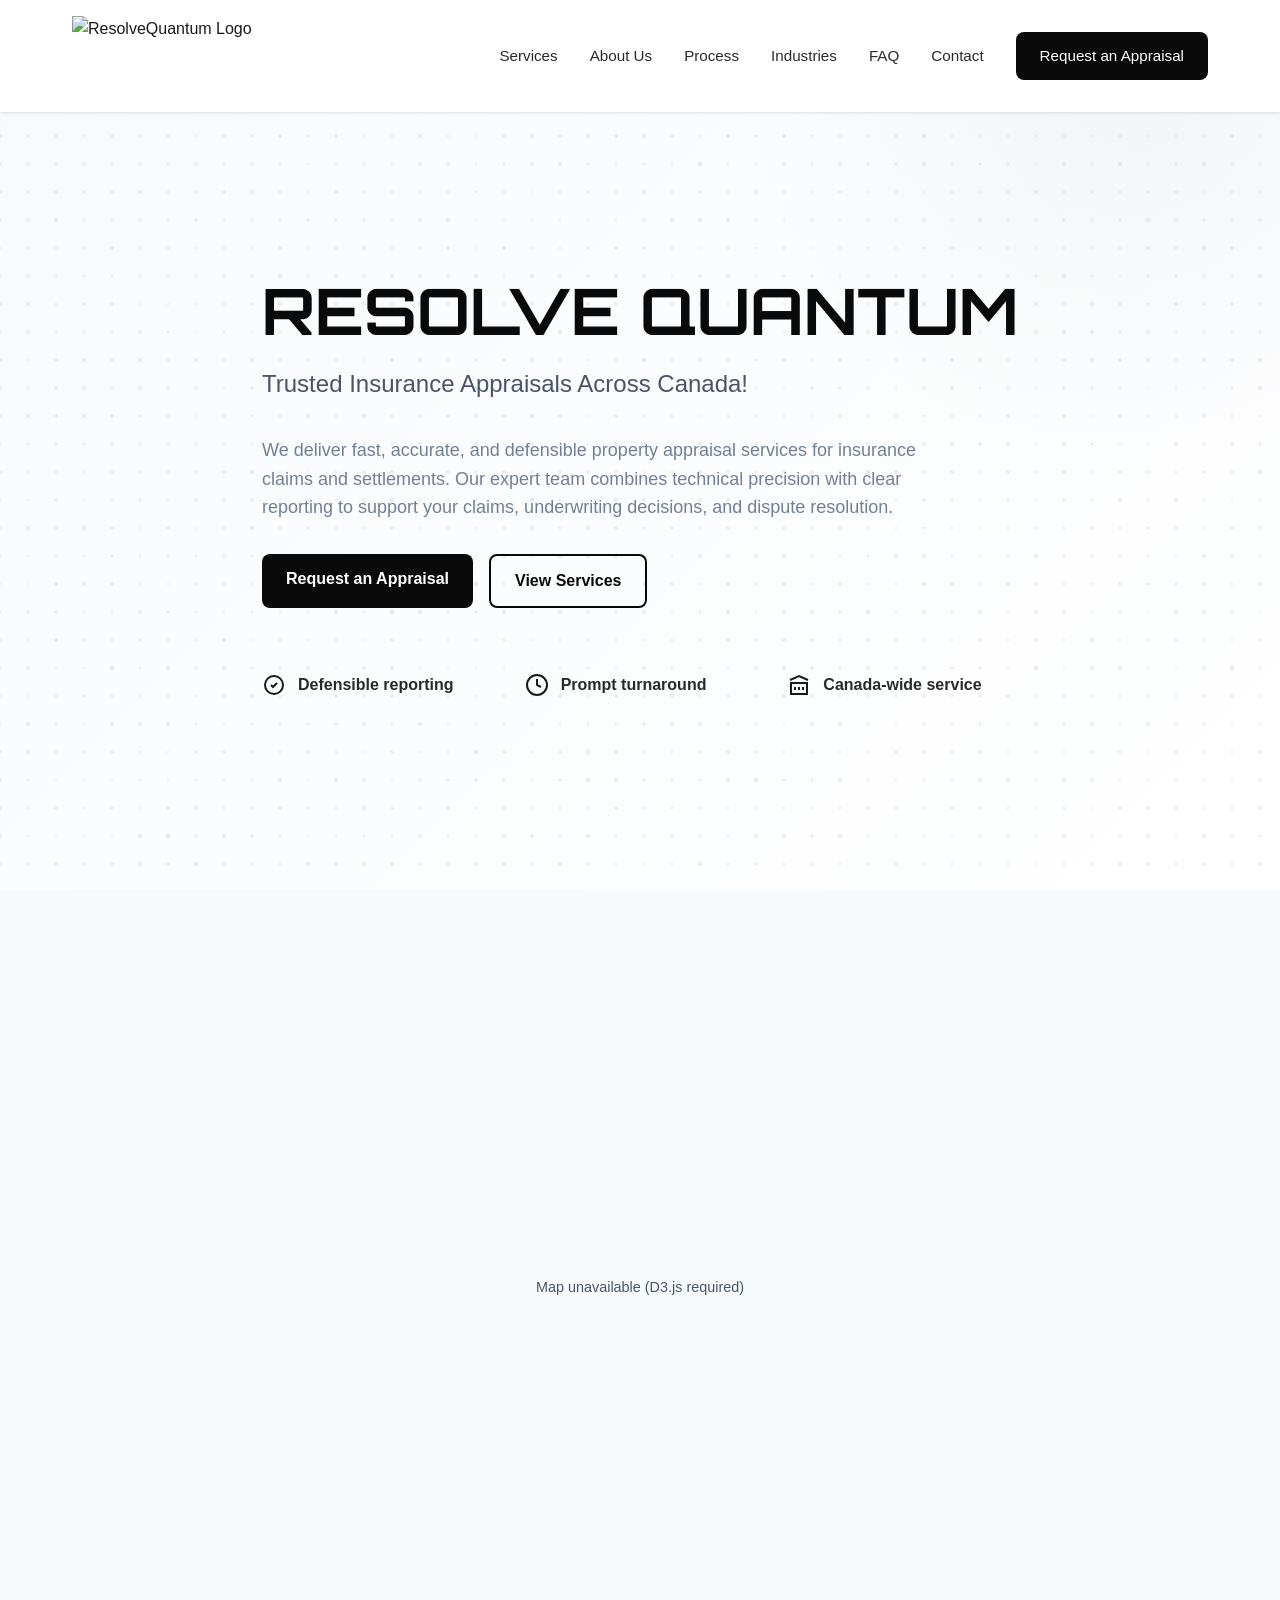
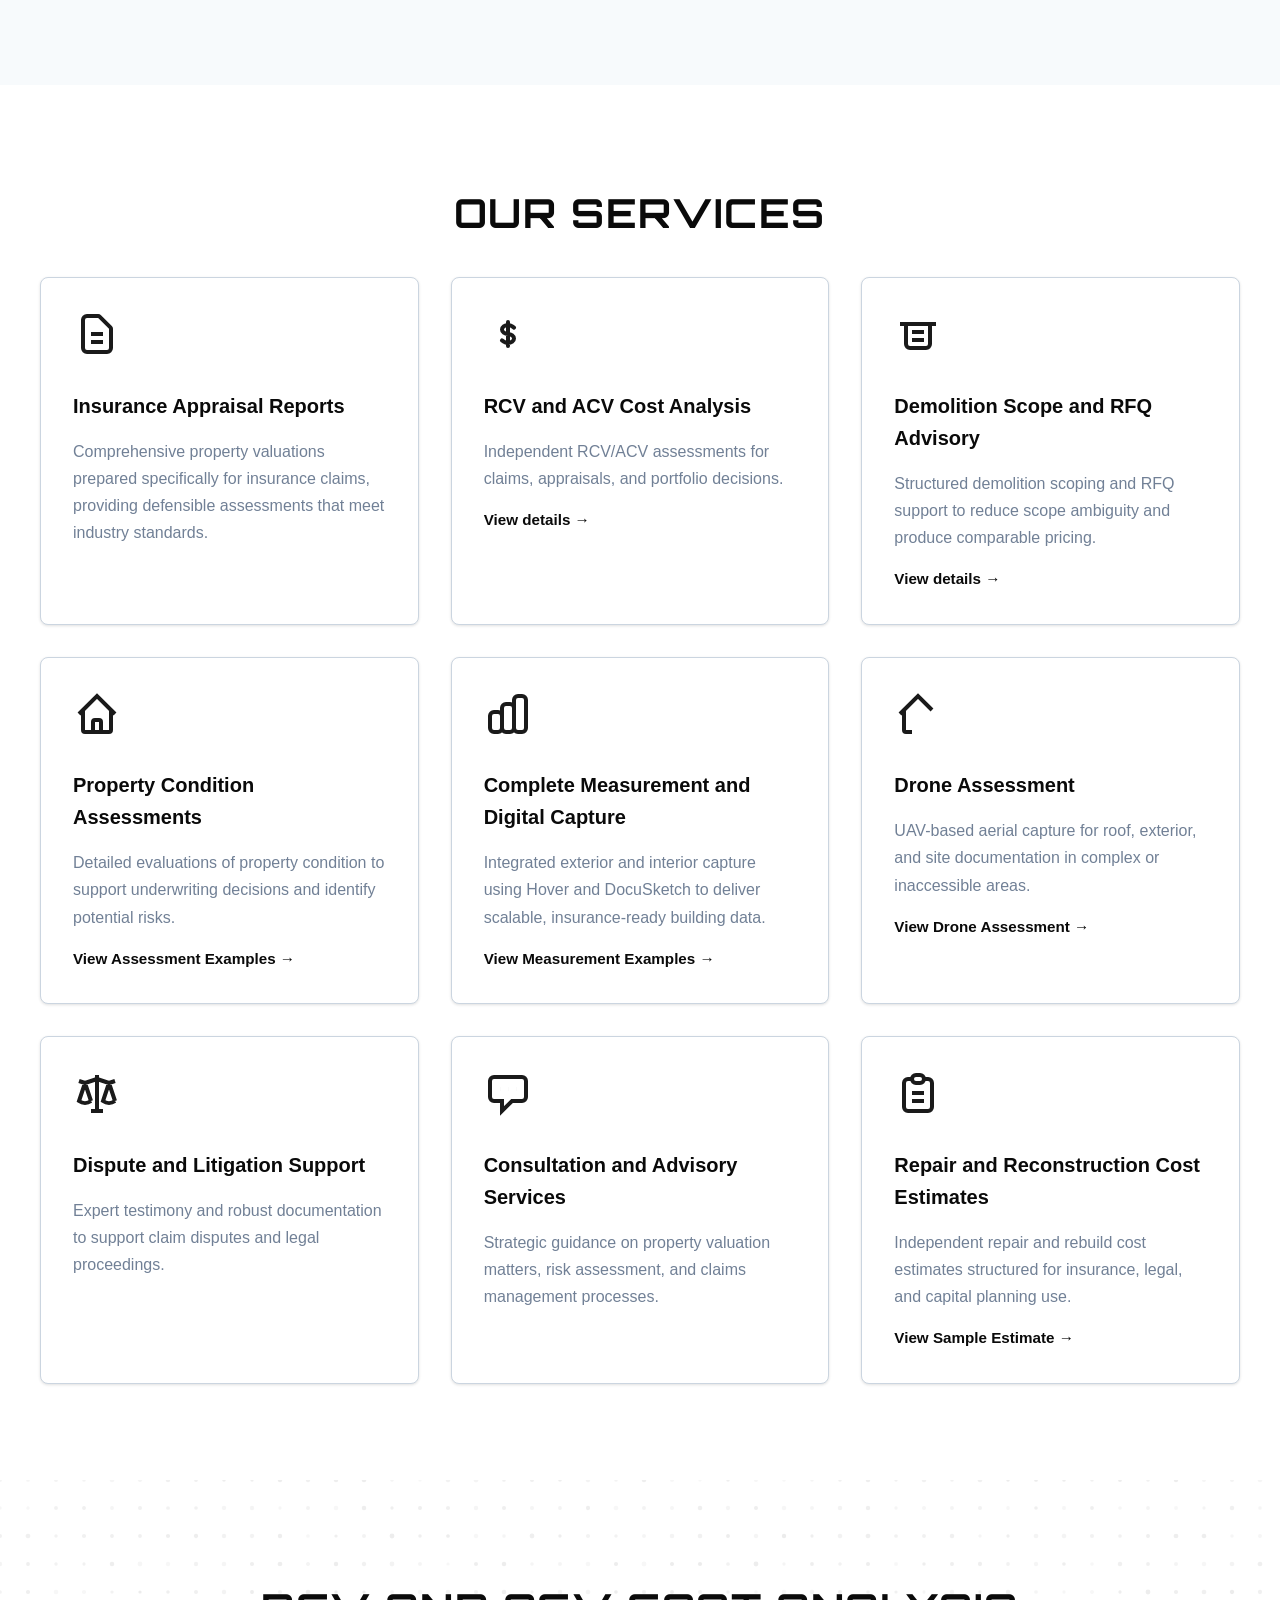
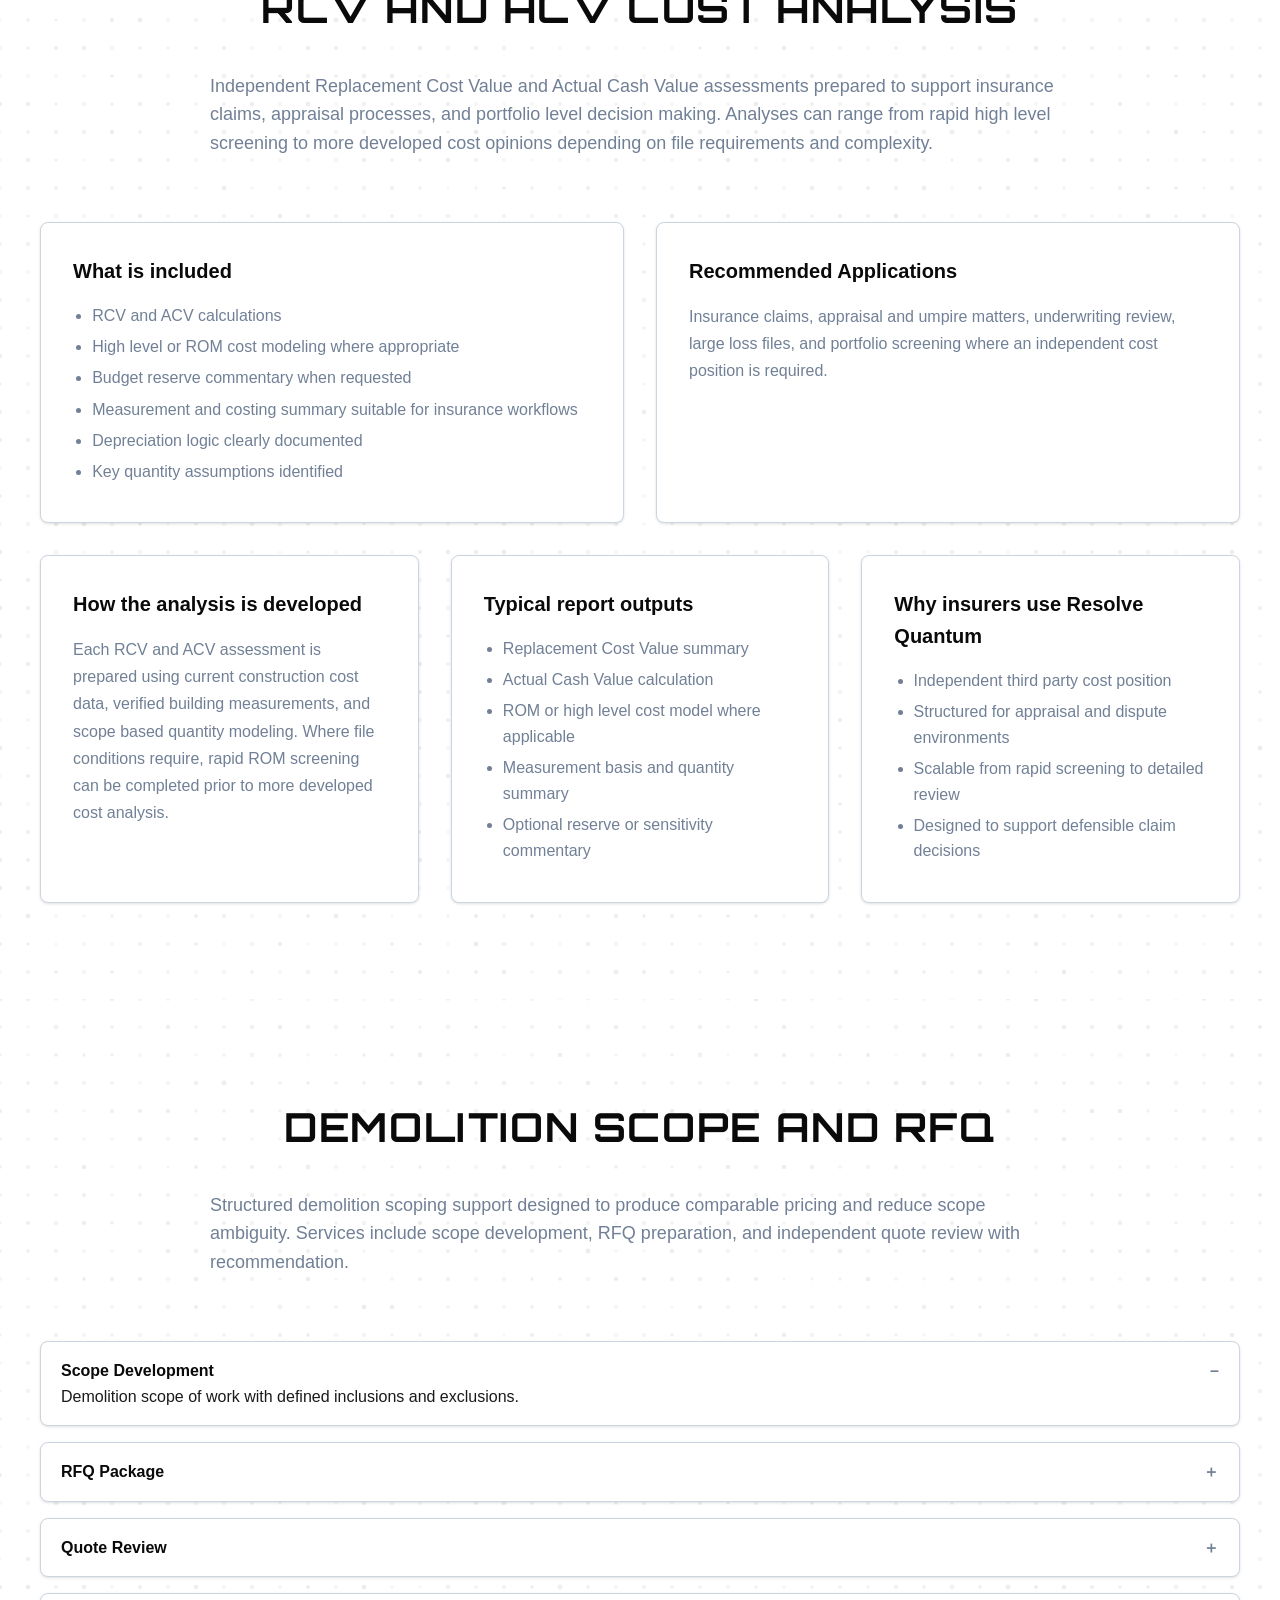
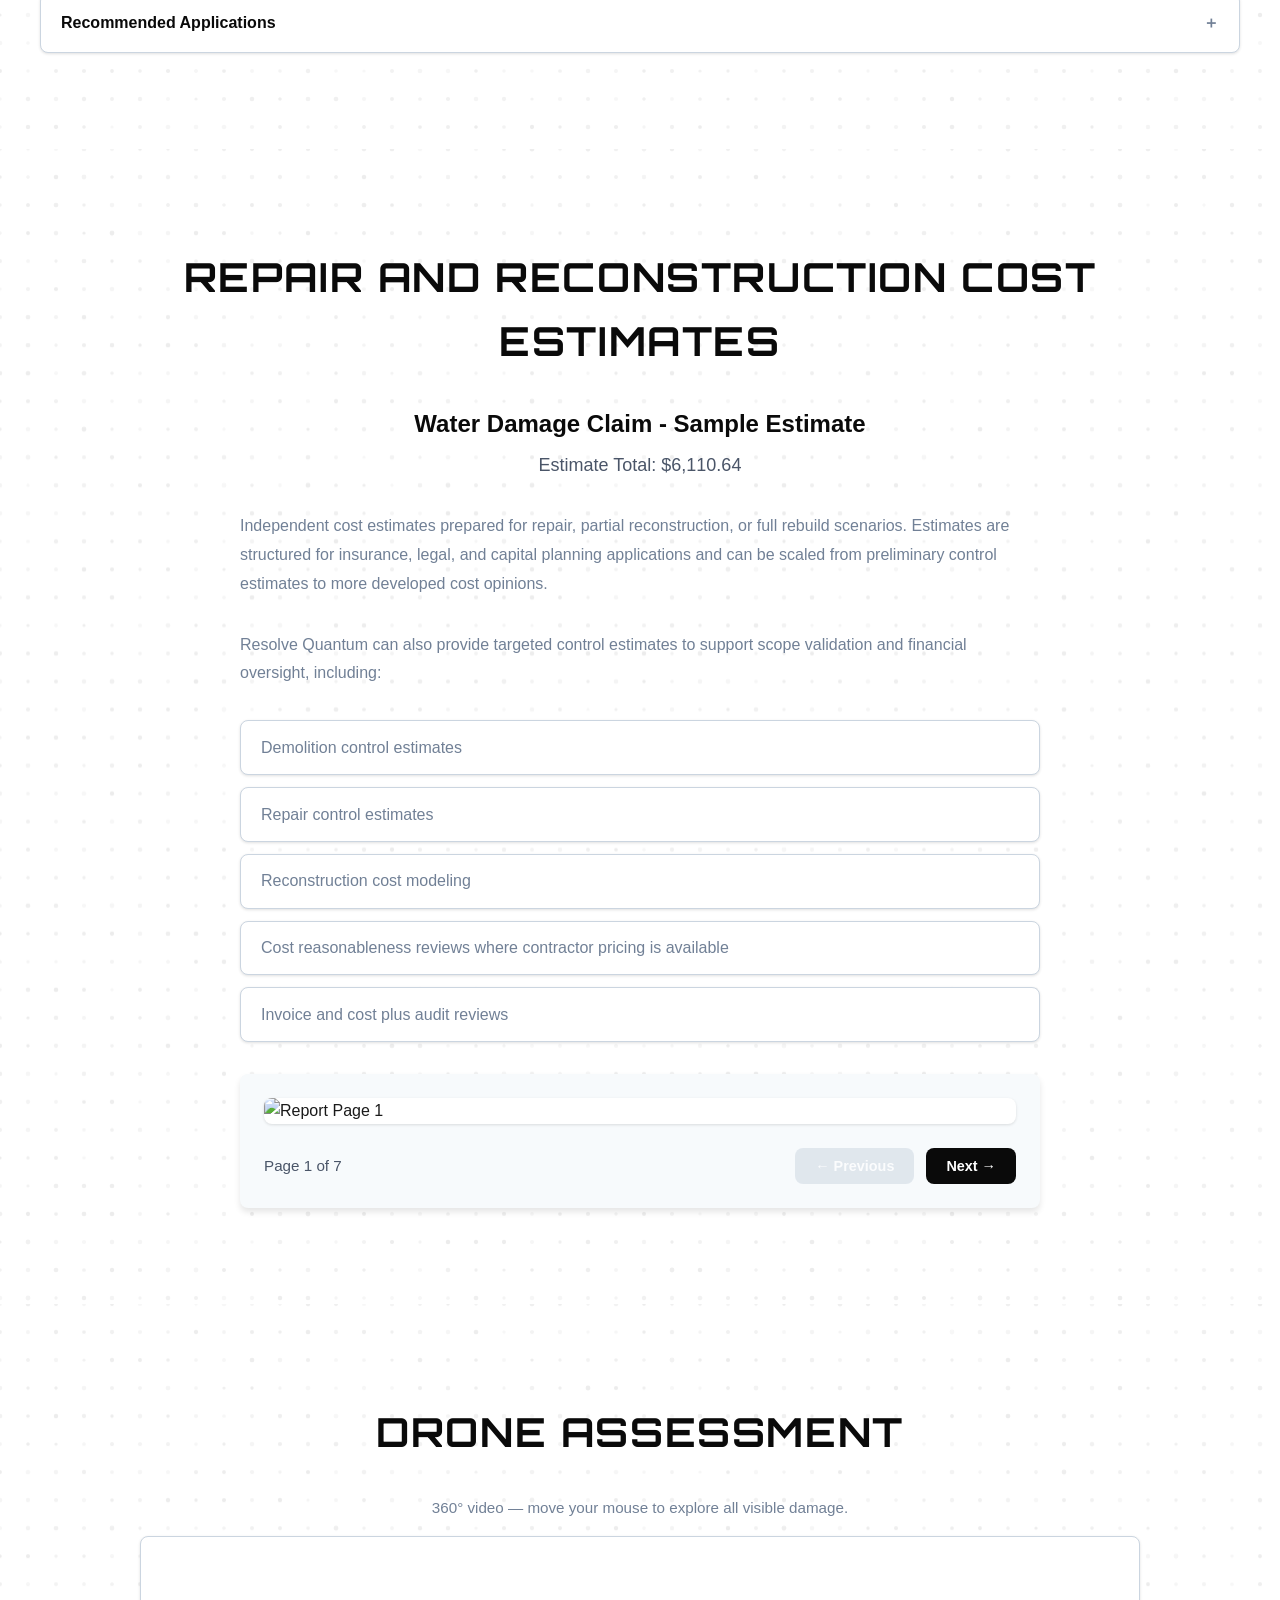
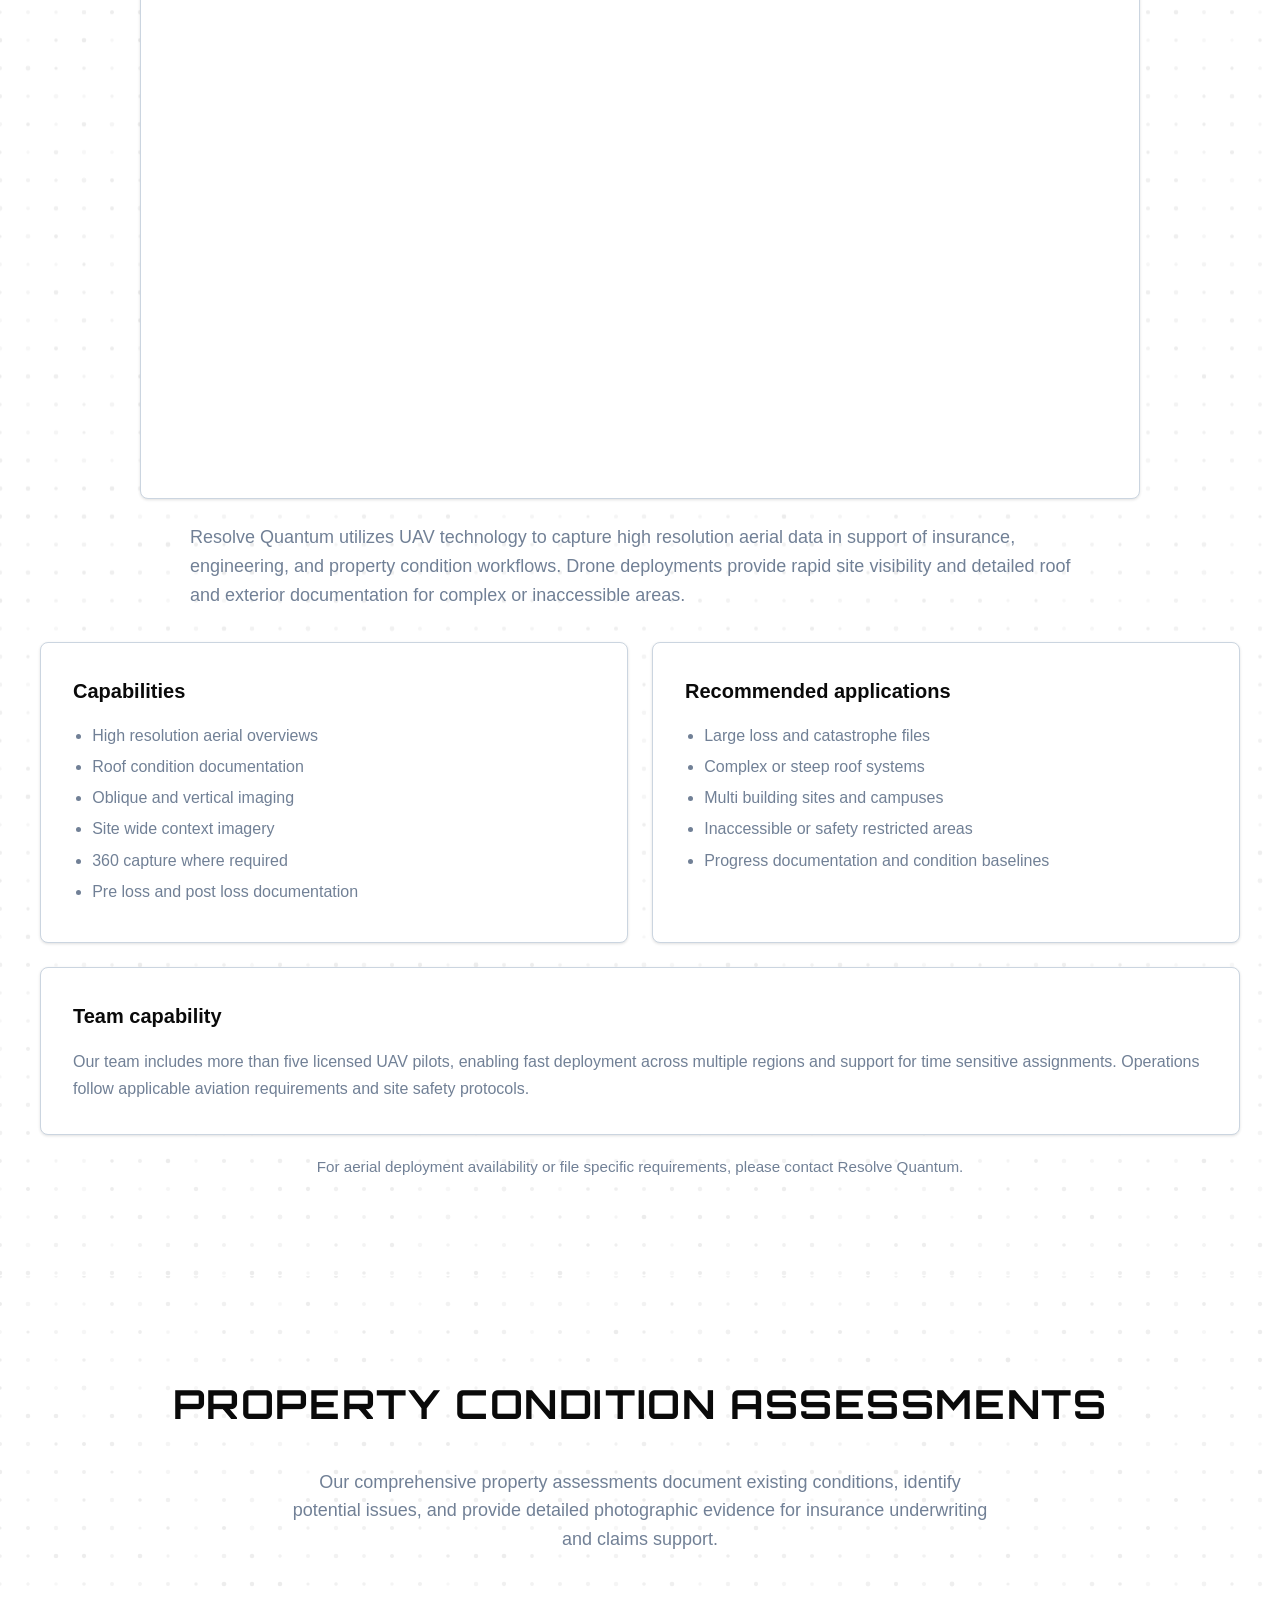
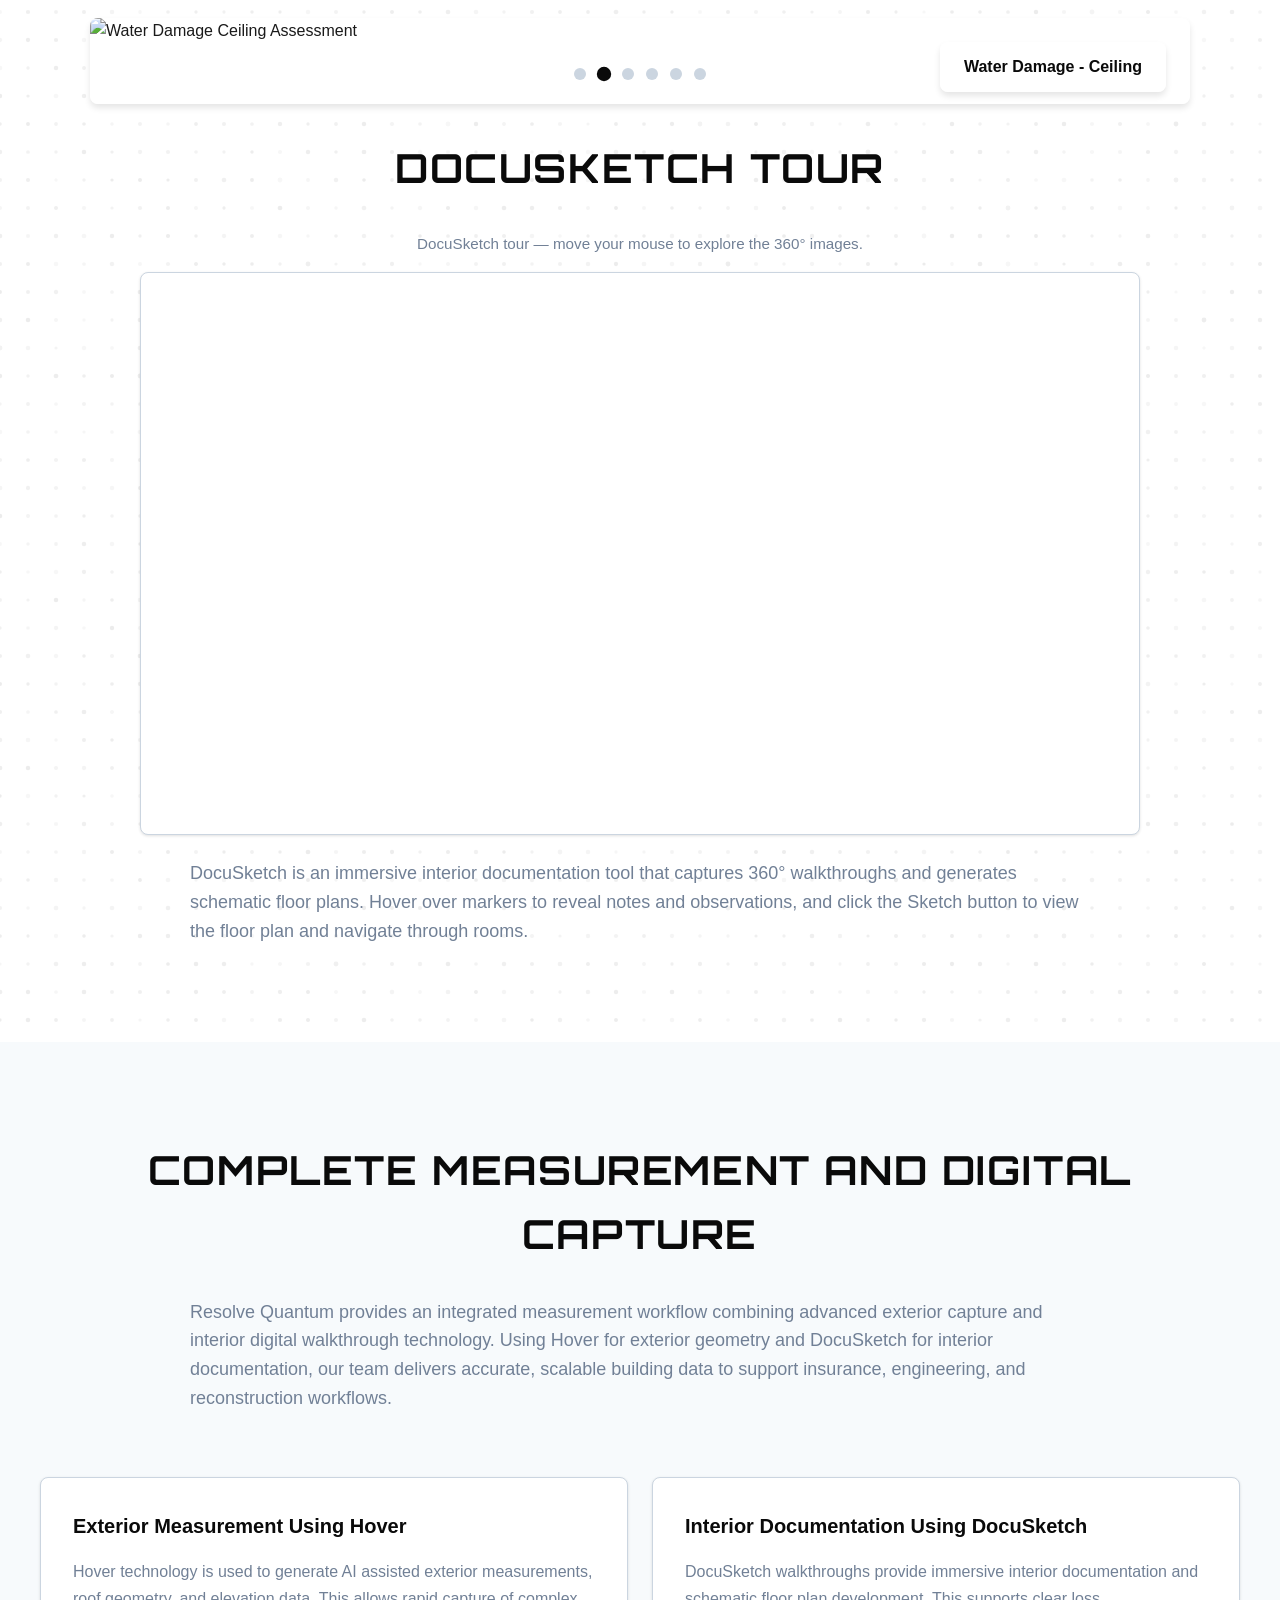
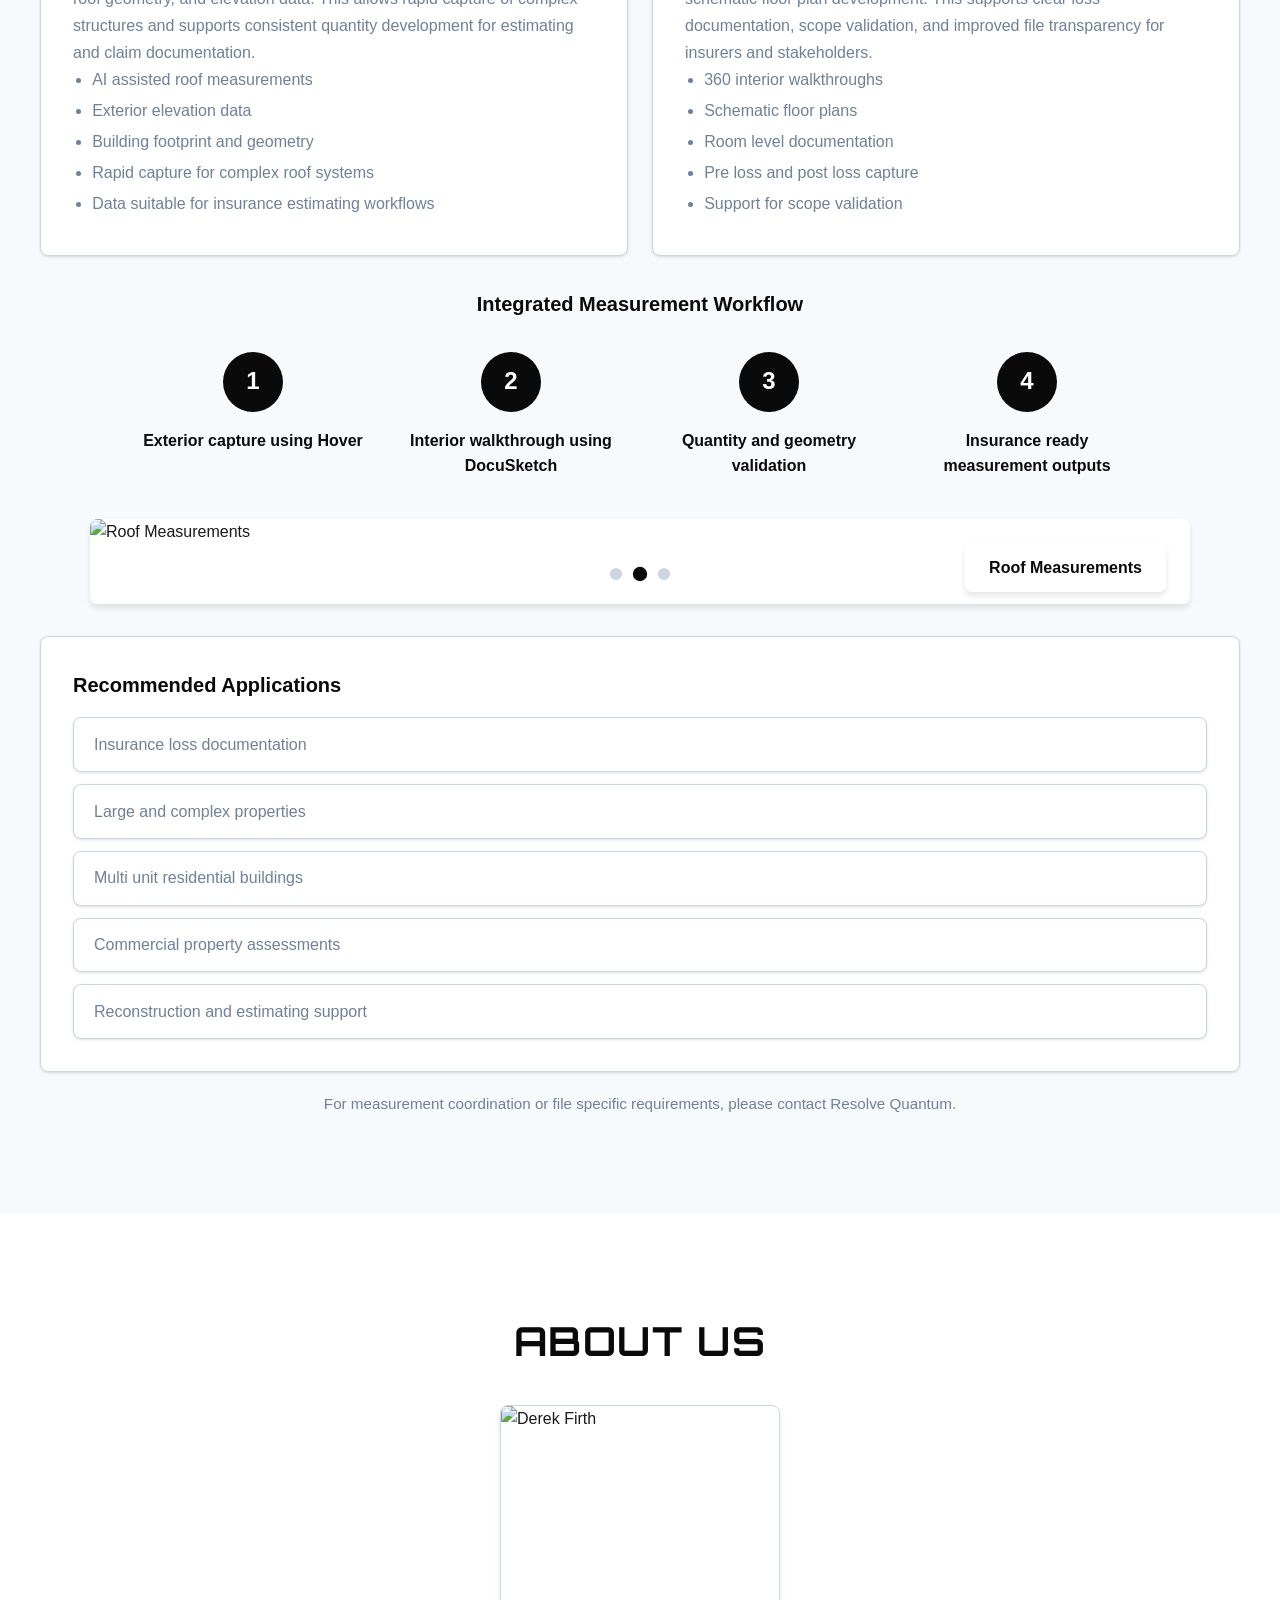
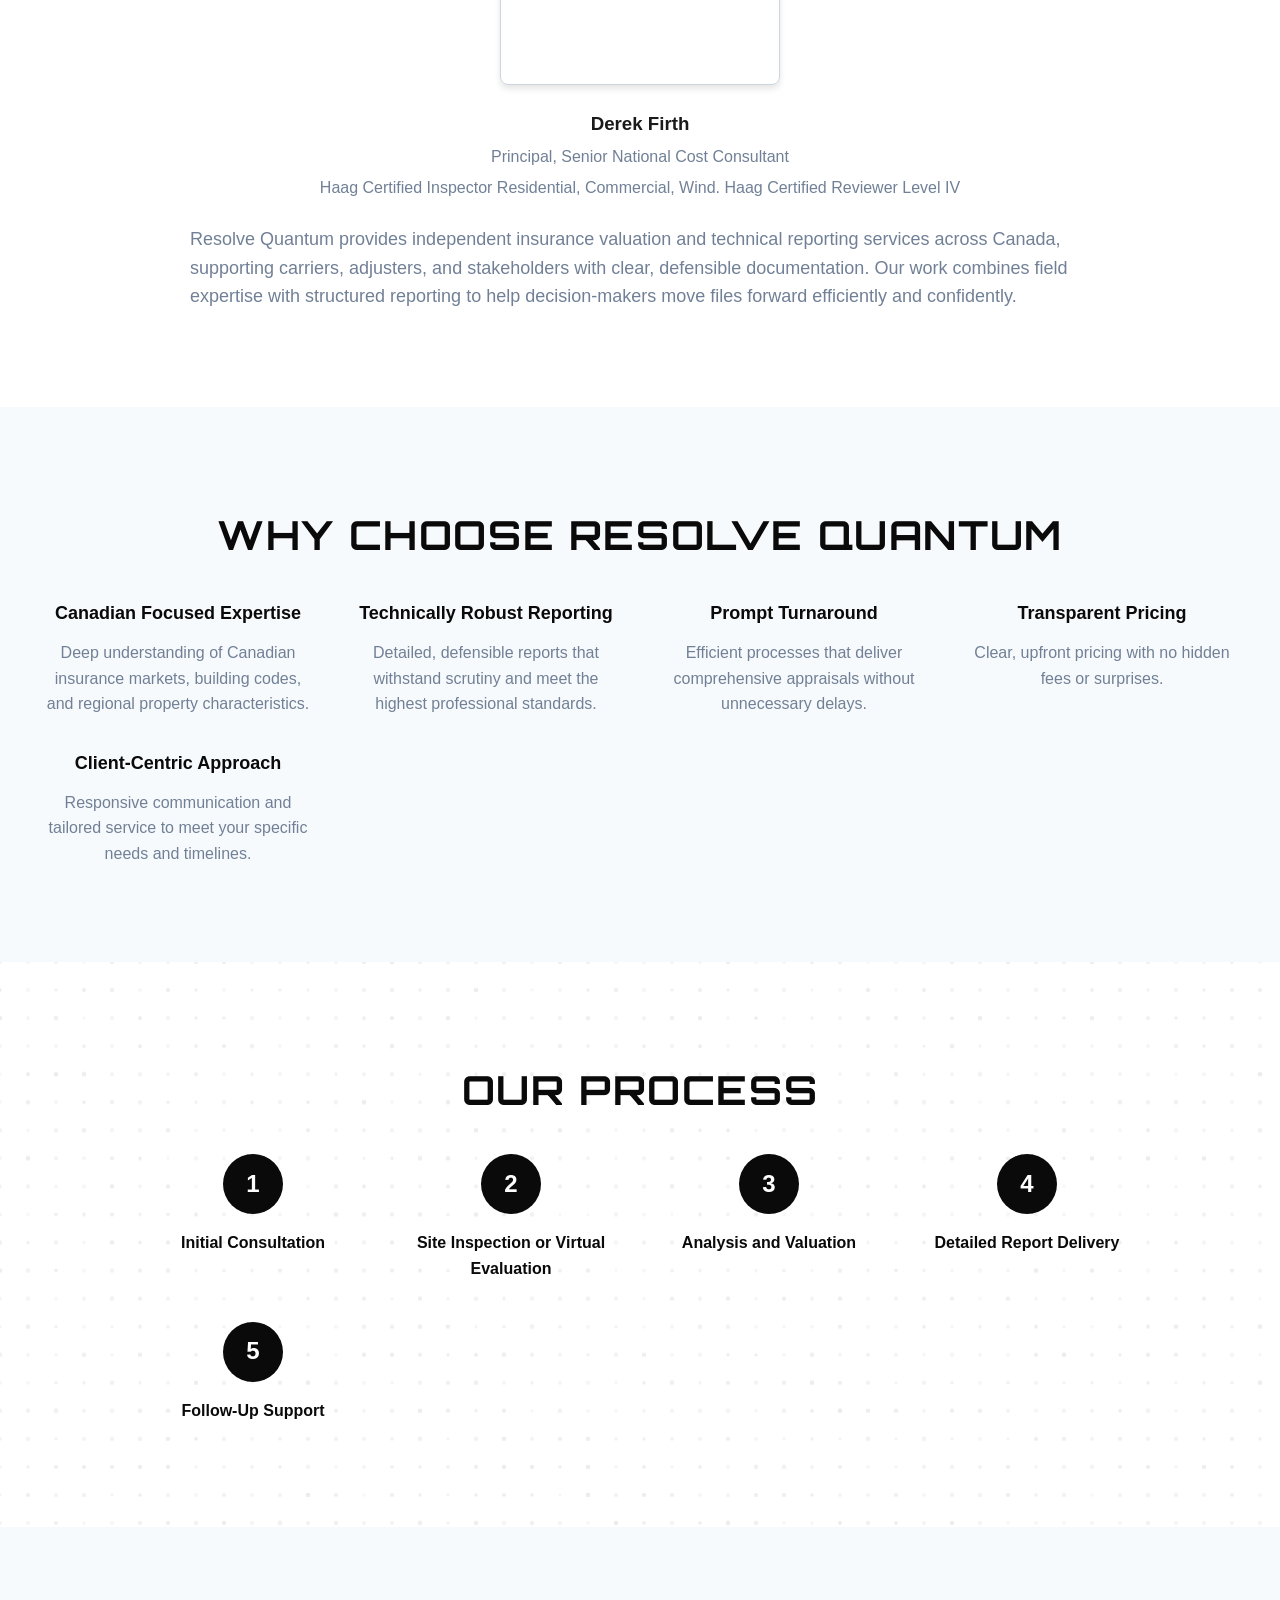
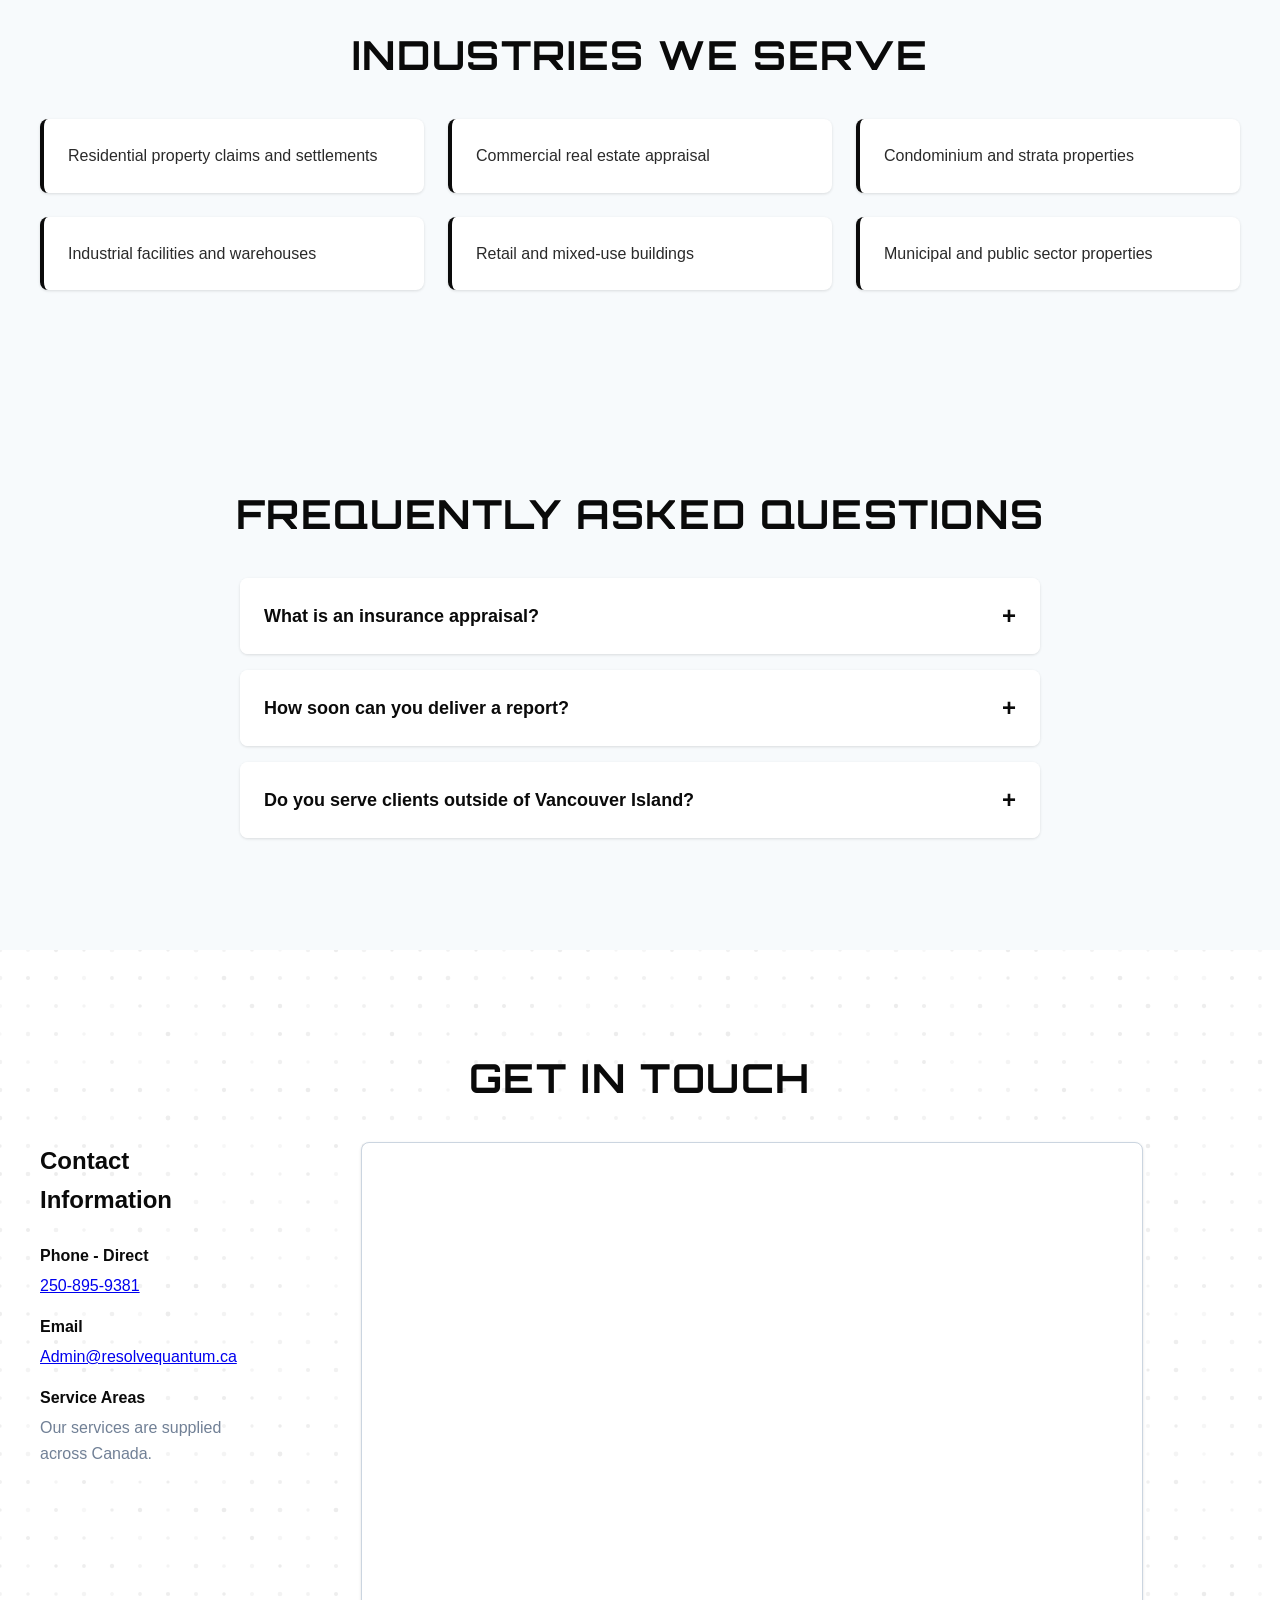
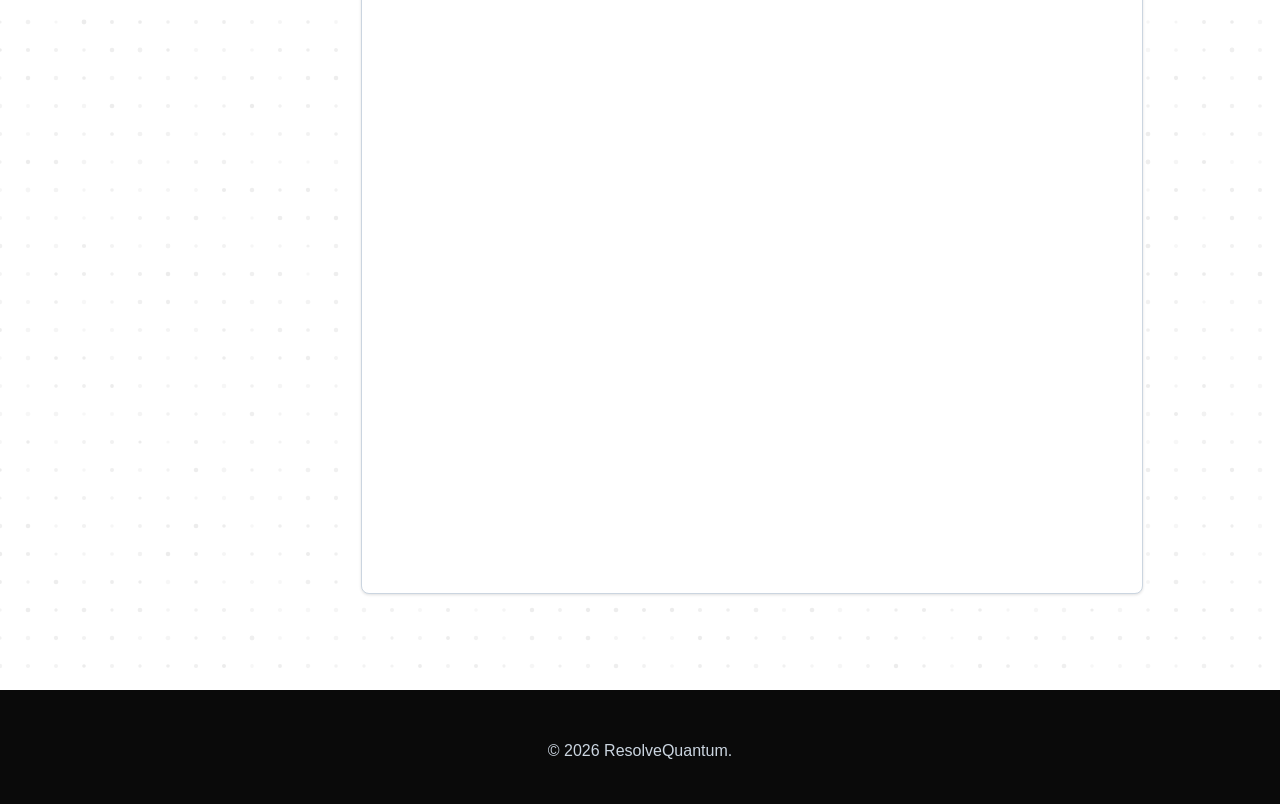
==== index.html @ 30ab7e35 "Add exclamation mark to Canada tagline" ====
<!DOCTYPE html>
<html lang="en">
<head>
    <meta charset="UTF-8">
    <meta name="viewport" content="width=device-width, initial-scale=1.0">
    <title>ResolveQuantum - Trusted Insurance Appraisals Across Canada</title>
    <meta name="description" content="Professional insurance appraisal services across Canada. Fast, accurate, and defensible property valuations for claims and settlements.">
    <script src="assets/js/d3.v7.min.js"></script>
    <script src="assets/js/topojson-client.min.js"></script>
    <style>
        @import url('https://fonts.googleapis.com/css2?family=Orbitron:wght@400;500;600;700&display=swap');

        * {
            margin: 0;
            padding: 0;
            box-sizing: border-box;
        }

        :root {
            --color-black: #0a0a0a;
            --color-dark: #1a1a1a;
            --color-graphite: #2a2a2a;
            --color-slate: #4a5568;
            --color-grey: #718096;
            --color-light-grey: #cbd5e0;
            --color-off-white: #f7fafc;
            --color-white: #ffffff;
            --spacing-xs: 0.5rem;
            --spacing-sm: 1rem;
            --spacing-md: 2rem;
            --spacing-lg: 4rem;
            --spacing-xl: 6rem;
            --radius: 8px;
            --shadow-sm: 0 1px 3px rgba(0,0,0,0.12);
            --shadow-md: 0 4px 6px rgba(0,0,0,0.1);
            --shadow-lg: 0 10px 25px rgba(0,0,0,0.15);
            --transition: all 0.3s ease;
        }

        body {
            font-family: -apple-system, BlinkMacSystemFont, 'Segoe UI', Roboto, 'Helvetica Neue', Arial, sans-serif;
            line-height: 1.6;
            color: var(--color-dark);
            background: var(--color-white);
            overflow-x: hidden;
        }

        /* Header & Navigation */
        header {
            position: fixed;
            top: 0;
            left: 0;
            right: 0;
            background: rgba(255, 255, 255, 0.95);
            backdrop-filter: blur(10px);
            box-shadow: var(--shadow-sm);
            z-index: 1000;
            transition: var(--transition);
        }

        nav {
            max-width: 1200px;
            margin: 0 auto;
            padding: 1rem 2rem;
            display: flex;
            justify-content: space-between;
            align-items: center;
        }

        .logo {
            display: flex;
            align-items: center;
            gap: 0.5rem;
        }

        .logo img {
            height: 80px;
            width: auto;
        }

        .nav-links {
            display: flex;
            gap: 2rem;
            list-style: none;
            align-items: center;
        }

        .nav-links a {
            color: var(--color-graphite);
            text-decoration: none;
            font-weight: 500;
            transition: var(--transition);
            font-size: 0.95rem;
        }

        .nav-links a:hover {
            color: var(--color-black);
        }

        .btn {
            padding: 0.75rem 1.5rem;
            border-radius: var(--radius);
            text-decoration: none;
            font-weight: 600;
            transition: var(--transition);
            display: inline-block;
            cursor: pointer;
            border: none;
            font-size: 1rem;
        }

        .btn-primary {
            background: var(--color-black);
            color: var(--color-white);
        }

        .btn-primary:hover {
            background: var(--color-graphite);
            transform: translateY(-2px);
            box-shadow: var(--shadow-md);
        }

        nav .btn-primary {
            background: var(--color-black);
            color: var(--color-white);
        }

        nav .btn-primary:hover {
            background: var(--color-graphite);
        }

        .btn-secondary {
            background: transparent;
            color: var(--color-black);
            border: 2px solid var(--color-black);
        }

        .btn-secondary:hover {
            background: var(--color-black);
            color: var(--color-white);
        }

        .mobile-menu-btn {
            display: none;
            background: none;
            border: none;
            font-size: 1.5rem;
            cursor: pointer;
            color: var(--color-black);
        }

        /* Hero Section */
        .hero {
            margin-top: 80px;
            min-height: 90vh;
            display: flex;
            align-items: center;
            background: linear-gradient(135deg, var(--color-off-white) 0%, var(--color-white) 100%);
            position: relative;
            overflow: hidden;
        }

        .hero::before {
            content: '';
            position: absolute;
            top: -50%;
            right: -20%;
            width: 800px;
            height: 800px;
            background: radial-gradient(circle, rgba(74, 85, 104, 0.05) 0%, transparent 70%);
            animation: float 20s ease-in-out infinite;
        }

        #hero-canvas {
            position: absolute;
            inset: 0;
            width: 100%;
            height: 100%;
            z-index: 0;
            pointer-events: none;
        }

        /* Interactive background canvas for multiple sections */
        .interactive-bg {
            position: relative;
            overflow: hidden;
        }

        .interactive-bg canvas {
            position: absolute;
            inset: 0;
            width: 100%;
            height: 100%;
            z-index: 0;
            pointer-events: none;
        }

        .interactive-bg .container {
            position: relative;
            z-index: 1;
        }

        @keyframes float {
            0%, 100% { transform: translate(0, 0) rotate(0deg); }
            50% { transform: translate(-30px, 30px) rotate(5deg); }
        }

        .hero-content {
            max-width: 1200px;
            margin: 0 auto;
            padding: var(--spacing-lg) 2rem;
            position: relative;
            z-index: 1;
        }

        .hero h1 {
            font-size: clamp(2.5rem, 5vw, 4rem);
            font-weight: 700;
            font-family: 'Orbitron', 'Segoe UI', Tahoma, Geneva, Verdana, sans-serif;
            color: var(--color-black);
            margin-bottom: var(--spacing-sm);
            line-height: 1.2;
        }

        .hero .tagline {
            font-size: clamp(1.2rem, 2vw, 1.5rem);
            color: var(--color-slate);
            margin-bottom: var(--spacing-md);
            font-weight: 500;
        }

        .hero p {
            font-size: 1.125rem;
            color: var(--color-grey);
            max-width: 700px;
            margin-bottom: var(--spacing-md);
        }

        .hero-ctas {
            display: flex;
            gap: 1rem;
            margin-bottom: var(--spacing-lg);
            flex-wrap: wrap;
        }

        .trust-bullets {
            display: grid;
            grid-template-columns: repeat(auto-fit, minmax(200px, 1fr));
            gap: 2rem;
            max-width: 800px;
        }

        .trust-item {
            display: flex;
            align-items: center;
            gap: 0.75rem;
        }

        .trust-item svg {
            width: 24px;
            height: 24px;
            flex-shrink: 0;
        }

        .trust-item span {
            font-weight: 600;
            color: var(--color-graphite);
        }

        /* Section Styles */
        section {
            padding: var(--spacing-xl) 2rem;
            opacity: 0;
            transform: translateY(30px);
            transition: opacity 0.6s ease, transform 0.6s ease;
        }

        section.visible {
            opacity: 1;
            transform: translateY(0);
        }

        /* Service Areas Map Section */
        #service-areas-map {
            background: var(--color-off-white);
            padding: var(--spacing-lg) 2rem;
        }

        #service-areas-map .section-title {
            color: #ef4444;
            font-size: 2rem;
            font-weight: 700;
            letter-spacing: -0.5px;
            text-transform: none;
            margin-bottom: 1rem;
        }

        #service-areas-map .section-title span {
            color: #ef4444;
        }

        #map-container {
            position: relative;
            width: 100%;
            height: 600px;
            min-height: 0;
        }

        #map-container svg {
            width: 100%;
            height: 100%;
            display: block;
        }

        .land {
            fill: #2f2f2f;
            stroke: #3a3a3a;
            stroke-width: 0.5px;
            pointer-events: none;
        }

        .land-context {
            fill: #1f1f1f;
            stroke: #2a2a2a;
            stroke-width: 0.3px;
            pointer-events: none;
        }

        .city-pin {
            cursor: pointer;
            will-change: transform;
        }

        .city-pin .pin-outer {
            fill: #ef4444;
            filter: drop-shadow(0 0 6px rgba(239, 68, 68, 0.5));
        }

        .city-pin .pin-inner {
            fill: #fca5a5;
        }

        .city-pin .pulse {
            fill: none;
            stroke: #ef4444;
            stroke-width: 1;
            opacity: 0;
            animation: pulse-ring 2.8s ease-out infinite;
        }

        @keyframes pulse-ring {
            0% { r: 4; opacity: 0.5; }
            100% { r: 18; opacity: 0; }
        }

        .city-label {
            font-size: 10px;
            fill: #ef4444;
            font-weight: 500;
            pointer-events: none;
        }

        .city-label.highlight {
            fill: #ef4444;
            font-weight: 600;
            font-size: 12px;
        }

        .map-tooltip {
            position: fixed;
            pointer-events: none;
            background: #1e293b;
            border: 1px solid #475569;
            border-radius: 6px;
            padding: 7px 14px;
            font-size: 0.82rem;
            font-weight: 500;
            color: #f1f5f9;
            white-space: nowrap;
            opacity: 0;
            transition: opacity 0.15s ease;
            z-index: 200;
            box-shadow: 0 4px 16px rgba(0,0,0,0.5);
        }

        .map-tooltip .coords {
            font-size: 0.62rem;
            color: #64748b;
            margin-top: 2px;
        }

        .map-tooltip.visible { opacity: 1; }

        .map-legend {
            position: absolute;
            bottom: 12px;
            right: 14px;
            display: flex;
            align-items: center;
            gap: 6px;
            font-size: 0.65rem;
            color: #ef4444;
        }

        .legend-dot {
            width: 8px;
            height: 8px;
            border-radius: 50%;
            background: #ef4444;
        }

        #map-loading {
            position: fixed;
            inset: 0;
            display: flex;
            align-items: center;
            justify-content: center;
            font-size: 0.9rem;
            color: #4a5568;
            background: var(--color-off-white);
            z-index: 50;
            transition: opacity 0.4s ease;
        }

        #map-loading.hide {
            opacity: 0;
            pointer-events: none;
        }

        .map-spinner {
            width: 24px;
            height: 24px;
            border: 2px solid #334155;
            border-top-color: #ef4444;
            border-radius: 50%;
            animation: spin 0.8s linear infinite;
            margin-right: 10px;
        }

        .map-credit {
            font-size: 0.45rem;
            color: #ef4444;
            position: absolute;
            bottom: 3px;
            left: 50%;
            transform: translateX(-50%);
        }

        @keyframes spin { to { transform: rotate(360deg); } }

        /* Sample Report Viewer Section */
        #sample-report {
            background: var(--color-white);
        }

        .report-viewer-container {
            max-width: 800px;
            margin: 0 auto;
        }

        .report-header {
            text-align: center;
            margin-bottom: var(--spacing-md);
        }

        .report-type {
            font-size: 1.5rem;
            font-weight: 600;
            color: var(--color-black);
            margin-bottom: 0.5rem;
        }

        .report-total {
            font-size: 1.125rem;
            color: var(--color-slate);
            font-weight: 500;
        }

        .report-description {
            text-align: left;
            color: var(--color-grey);
            margin-bottom: var(--spacing-md);
            max-width: 860px;
            margin-left: auto;
            margin-right: auto;
            line-height: 1.8;
        }

        .document-viewer {
            background: var(--color-off-white);
            border-radius: var(--radius);
            padding: 1.5rem;
            box-shadow: var(--shadow-md);
        }

        .document-display {
            background: var(--color-white);
            border-radius: var(--radius);
            overflow: hidden;
            box-shadow: var(--shadow-sm);
            margin-bottom: 1.5rem;
        }

        .document-page {
            display: none;
            width: 100%;
            height: auto;
        }

        .document-page.active {
            display: block;
        }

        .viewer-controls {
            display: flex;
            justify-content: space-between;
            align-items: center;
            gap: 1rem;
        }

        .page-info {
            font-size: 0.95rem;
            color: var(--color-slate);
            font-weight: 500;
        }

        .nav-buttons {
            display: flex;
            gap: 0.75rem;
        }

        .nav-btn {
            padding: 0.625rem 1.25rem;
            background: var(--color-black);
            color: var(--color-white);
            border: none;
            border-radius: var(--radius);
            font-weight: 600;
            cursor: pointer;
            transition: var(--transition);
            font-size: 0.9rem;
        }

        .nav-btn:hover:not(:disabled) {
            background: var(--color-graphite);
            transform: translateY(-2px);
        }

        .nav-btn:disabled {
            background: var(--color-light-grey);
            cursor: not-allowed;
            opacity: 0.5;
        }

        .download-btn {
            padding: 0.625rem 1.25rem;
            background: transparent;
            color: var(--color-black);
            border: 2px solid var(--color-black);
            border-radius: var(--radius);
            font-weight: 600;
            cursor: pointer;
            transition: var(--transition);
            font-size: 0.9rem;
            text-decoration: none;
            display: inline-block;
        }

        .download-btn:hover {
            background: var(--color-black);
            color: var(--color-white);
        }

        @media (max-width: 768px) {
            .viewer-controls {
                flex-direction: column;
                align-items: stretch;
            }

            .nav-buttons {
                justify-content: space-between;
            }

            .nav-btn, .download-btn {
                flex: 1;
            }
        }

        /* Complete Measurements Section */
        #complete-measurements {
            background: var(--color-off-white);
        }

        .measurements-carousel {
            position: relative;
            max-width: 1100px;
            margin: 0 auto;
            overflow: hidden;
            border-radius: var(--radius);
            background: var(--color-white);
            box-shadow: var(--shadow-md);
        }

        .measurements-track {
            display: flex;
            transition: transform 0.6s ease-in-out;
        }

        .measurement-slide {
            min-width: 100%;
            position: relative;
        }

        .measurement-slide img {
            width: 100%;
            height: auto;
            display: block;
        }

        .measurement-label {
            position: absolute;
            top: 1.5rem;
            right: 1.5rem;
            background: rgba(255, 255, 255, 0.95);
            padding: 0.75rem 1.5rem;
            border-radius: var(--radius);
            font-weight: 600;
            font-size: 1rem;
            color: var(--color-black);
            box-shadow: var(--shadow-md);
        }

        .carousel-indicators {
            display: flex;
            justify-content: center;
            gap: 0.75rem;
            padding: 1.5rem;
            background: var(--color-white);
        }

        .indicator-dot {
            width: 12px;
            height: 12px;
            border-radius: 50%;
            background: var(--color-light-grey);
            cursor: pointer;
            transition: var(--transition);
        }

        .indicator-dot.active {
            background: var(--color-black);
            transform: scale(1.2);
        }

        .indicator-dot:hover {
            background: var(--color-slate);
        }

        .container {
            max-width: 1200px;
            margin: 0 auto;
        }

        .section-title {
            font-size: clamp(2rem, 4vw, 2.5rem);
            font-weight: 700;
            color: var(--color-black);
            margin-bottom: var(--spacing-md);
            text-align: center;
        }

        .service-section-title {
            font-family: 'Orbitron', 'Segoe UI', Tahoma, Geneva, Verdana, sans-serif;
            text-transform: uppercase;
            letter-spacing: 0.04em;
        }

        .section-subtitle {
            font-size: 1.125rem;
            color: var(--color-grey);
            text-align: center;
            max-width: 700px;
            margin: 0 auto var(--spacing-lg);
        }

        /* Services Section */
        .services-grid {
            display: grid;
            grid-template-columns: repeat(auto-fit, minmax(280px, 1fr));
            gap: 2rem;
        }

        .service-card {
            background: var(--color-white);
            padding: 2rem;
            border-radius: var(--radius);
            box-shadow: var(--shadow-sm);
            transition: var(--transition);
            border: 1px solid var(--color-light-grey);
        }

        .service-card:hover {
            transform: translateY(-5px);
            box-shadow: var(--shadow-lg);
        }

        .service-icon {
            width: 48px;
            height: 48px;
            margin-bottom: 1.5rem;
        }

        .service-card h3 {
            font-size: 1.25rem;
            color: var(--color-black);
            margin-bottom: 1rem;
            font-weight: 600;
        }

        .service-card p {
            color: var(--color-grey);
            line-height: 1.7;
        }

        .service-card .service-label {
            font-weight: 600;
            color: var(--color-black);
            margin-top: 1rem;
            margin-bottom: 0.5rem;
            font-size: 0.95rem;
        }

        .service-list {
            margin: 0;
            padding-left: 1.2rem;
            color: var(--color-grey);
            line-height: 1.6;
        }

        .service-list li {
            margin-bottom: 0.35rem;
        }

        .mini-card-grid {
            display: grid;
            grid-template-columns: 1fr;
            gap: 0.75rem;
            margin-top: 1rem;
        }

        .mini-card {
            background: var(--color-white);
            border: 1px solid var(--color-light-grey);
            border-radius: var(--radius);
            padding: 0.85rem 1.25rem;
            box-shadow: var(--shadow-sm);
            color: var(--color-grey);
        }

        .about-photo {
            width: 280px;
            height: 280px;
            border-radius: var(--radius);
            object-fit: cover;
            object-position: center 20%;
            box-shadow: var(--shadow-md);
            display: block;
            margin: 0 auto 1.5rem;
            border: 1px solid var(--color-light-grey);
        }

        .service-card.clickable-card {
            cursor: pointer;
            position: relative;
        }

        .service-card.clickable-card:hover {
            border-color: var(--color-black);
        }

        .card-cta {
            margin-top: 1rem;
            color: var(--color-black);
            font-weight: 600;
            font-size: 0.95rem;
            display: flex;
            align-items: center;
            gap: 0.5rem;
        }

        .variant-title {
            margin: 2.5rem 0 1rem;
            font-size: 1.05rem;
            font-weight: 600;
            color: var(--color-black);
        }

        .timeline {
            display: grid;
            grid-template-columns: repeat(auto-fit, minmax(220px, 1fr));
            gap: 1.5rem;
        }

        .timeline-step {
            background: var(--color-white);
            border: 1px solid var(--color-light-grey);
            border-radius: var(--radius);
            padding: 1.5rem;
            position: relative;
            box-shadow: var(--shadow-sm);
        }

        .timeline-step .step-number {
            font-weight: 700;
            color: var(--color-black);
            margin-bottom: 0.5rem;
        }

        .icon-row {
            display: grid;
            grid-template-columns: repeat(auto-fit, minmax(220px, 1fr));
            gap: 1.5rem;
        }

        .icon-item {
            text-align: left;
            padding: 1rem 0;
        }

        .icon-item svg {
            width: 36px;
            height: 36px;
            margin-bottom: 0.75rem;
        }

        .accordion {
            display: grid;
            gap: 1rem;
        }

        .accordion details {
            border: 1px solid var(--color-light-grey);
            border-radius: var(--radius);
            background: var(--color-white);
            padding: 1rem 1.25rem;
            box-shadow: var(--shadow-sm);
        }

        .accordion summary {
            cursor: pointer;
            font-weight: 600;
            color: var(--color-black);
            list-style: none;
        }

        .accordion summary::-webkit-details-marker {
            display: none;
        }

        .accordion summary::after {
            content: "＋";
            float: right;
            color: var(--color-grey);
        }

        .accordion details[open] summary::after {
            content: "–";
        }

        /* Why Choose Section */
        #why-choose {
            background: var(--color-off-white);
        }

        .features-grid {
            display: grid;
            grid-template-columns: repeat(auto-fit, minmax(250px, 1fr));
            gap: 2rem;
        }

        .feature-item {
            text-align: center;
        }

        .feature-item h3 {
            font-size: 1.125rem;
            color: var(--color-black);
            margin-bottom: 0.75rem;
            font-weight: 600;
        }

        .feature-item p {
            color: var(--color-grey);
        }

        /* Process Section */
        .process-steps {
            display: grid;
            grid-template-columns: repeat(auto-fit, minmax(200px, 1fr));
            gap: 2rem;
            max-width: 1000px;
            margin: 0 auto;
        }

        .process-step {
            text-align: center;
            position: relative;
        }

        .step-number {
            width: 60px;
            height: 60px;
            background: var(--color-black);
            color: var(--color-white);
            border-radius: 50%;
            display: flex;
            align-items: center;
            justify-content: center;
            font-size: 1.5rem;
            font-weight: 700;
            margin: 0 auto 1rem;
        }

        .process-step h3 {
            font-size: 1rem;
            color: var(--color-black);
            margin-bottom: 0.5rem;
            font-weight: 600;
        }

        /* Industries Section */
        #industries {
            background: var(--color-off-white);
        }

        .industries-grid {
            display: grid;
            grid-template-columns: repeat(auto-fit, minmax(300px, 1fr));
            gap: 1.5rem;
        }

        .industry-item {
            background: var(--color-white);
            padding: 1.5rem;
            border-radius: var(--radius);
            border-left: 4px solid var(--color-black);
            box-shadow: var(--shadow-sm);
            transition: var(--transition);
        }

        .industry-item:hover {
            transform: translateX(5px);
        }

        .industry-item p {
            color: var(--color-graphite);
            font-weight: 500;
        }

        /* Testimonials Section */
        .testimonials-grid {
            display: grid;
            grid-template-columns: repeat(auto-fit, minmax(350px, 1fr));
            gap: 2rem;
            max-width: 900px;
            margin: 0 auto;
            position: relative;
        }

        .testimonial-carousel {
            position: relative;
            max-width: 800px;
            margin: 0 auto;
            overflow: hidden;
        }

        .testimonial-track {
            display: flex;
            transition: transform 0.5s ease-in-out;
        }

        .testimonial-slide {
            min-width: 100%;
            padding: 0 1rem;
        }

        .testimonial-card {
            background: var(--color-white);
            padding: 2.5rem;
            border-radius: var(--radius);
            box-shadow: var(--shadow-md);
            position: relative;
        }

        .testimonial-card p {
            color: var(--color-graphite);
            font-style: italic;
            line-height: 1.8;
        }

        /* FAQ Section */
        #faq {
            background: var(--color-off-white);
        }

        .faq-list {
            max-width: 800px;
            margin: 0 auto;
        }

        .faq-item {
            background: var(--color-white);
            margin-bottom: 1rem;
            border-radius: var(--radius);
            overflow: hidden;
            box-shadow: var(--shadow-sm);
        }

        .faq-question {
            width: 100%;
            padding: 1.5rem;
            background: var(--color-white);
            border: none;
            text-align: left;
            font-size: 1.125rem;
            font-weight: 600;
            color: var(--color-black);
            cursor: pointer;
            display: flex;
            justify-content: space-between;
            align-items: center;
            transition: var(--transition);
        }

        .faq-question:hover {
            background: var(--color-off-white);
        }

        .faq-question::after {
            content: '+';
            font-size: 1.5rem;
            transition: var(--transition);
        }

        .faq-question.active::after {
            transform: rotate(45deg);
        }

        .faq-answer {
            max-height: 0;
            overflow: hidden;
            transition: max-height 0.3s ease;
        }

        .faq-answer.active {
            max-height: 300px;
        }

        .faq-answer p {
            padding: 0 1.5rem 1.5rem;
            color: var(--color-grey);
            line-height: 1.7;
        }

        /* Contact Section */
        .contact-wrapper {
            display: grid;
            grid-template-columns: 1fr 1fr;
            gap: 4rem;
            max-width: 1000px;
            margin: 0 auto;
        }

        #contact .contact-wrapper {
            grid-template-columns: minmax(160px, 0.3fr) minmax(780px, 3.4fr);
            max-width: 1240px;
            align-items: start;
            justify-content: center;
        }

        #contact .contact-info {
            max-width: 340px;
            margin: 0 auto;
            text-align: left;
        }

        #contact .contact-form-embed {
            max-width: 1060px;
            margin-left: auto;
            margin-right: auto;
        }

        #contact .contact-form-embed iframe {
            min-width: 780px;
        }

        .contact-info h3 {
            font-size: 1.5rem;
            color: var(--color-black);
            margin-bottom: 1.5rem;
            font-weight: 600;
        }

        .contact-details {
            margin-bottom: 2rem;
        }

        .contact-detail {
            margin-bottom: 1rem;
        }

        .contact-detail strong {
            color: var(--color-black);
            display: block;
            margin-bottom: 0.25rem;
        }

        .contact-detail span {
            color: var(--color-grey);
        }

        .contact-form {
            display: flex;
            flex-direction: column;
            gap: 1.5rem;
        }

        .form-group {
            display: flex;
            flex-direction: column;
        }

        .form-group label {
            font-weight: 600;
            color: var(--color-black);
            margin-bottom: 0.5rem;
        }

        .form-group input,
        .form-group textarea {
            padding: 0.875rem;
            border: 2px solid var(--color-light-grey);
            border-radius: var(--radius);
            font-family: inherit;
            font-size: 1rem;
            transition: var(--transition);
            background: var(--color-white);
            color: var(--color-dark);
        }

        .form-group input:focus,
        .form-group textarea:focus {
            outline: none;
            border-color: var(--color-black);
        }

        .form-group textarea {
            resize: vertical;
            min-height: 150px;
        }

        .success-message {
            display: none;
            background: var(--color-black);
            color: var(--color-white);
            padding: 1.5rem;
            border-radius: var(--radius);
            text-align: center;
            font-weight: 600;
        }

        .success-message.visible {
            display: block;
        }

        /* Footer */
        footer {
            background: var(--color-black);
            color: var(--color-light-grey);
            padding: 3rem 2rem 2rem;
        }

        .footer-content {
            max-width: 1200px;
            margin: 0 auto;
            text-align: center;
        }

        .footer-content p {
            margin-bottom: 0.5rem;
        }

        .footer-disclaimer {
            font-size: 0.875rem;
            color: var(--color-grey);
            margin-top: 1rem;
        }

        /* Back to Top Button */
        .back-to-top {
            position: fixed;
            bottom: 2rem;
            right: 2rem;
            width: 50px;
            height: 50px;
            background: var(--color-black);
            color: var(--color-white);
            border: none;
            border-radius: 50%;
            font-size: 1.5rem;
            cursor: pointer;
            opacity: 0;
            pointer-events: none;
            transition: var(--transition);
            z-index: 999;
            display: flex;
            align-items: center;
            justify-content: center;
        }

        .back-to-top.visible {
            opacity: 1;
            pointer-events: all;
        }

        .back-to-top:hover {
            background: var(--color-graphite);
            transform: translateY(-3px);
        }

        /* Responsive Design */
        @media (max-width: 768px) {
            .nav-links {
                display: none;
            }

            #contact .contact-wrapper {
                grid-template-columns: 1fr;
                max-width: 100%;
            }

            #contact .contact-info {
                max-width: 100%;
                margin-bottom: 1.5rem;
            }

            #contact .contact-form-embed {
                max-width: 100%;
                margin: 0;
            }

            #contact .contact-form-embed iframe {
                min-width: 100%;
                width: 100%;
                height: 1100px;
            }

            #complete-measurements .services-grid {
                grid-template-columns: 1fr !important;
            }

            .mobile-menu-btn {
                display: block;
            }

            .hero {
                min-height: 70vh;
                margin-top: 70px;
            }

            .hero-ctas {
                flex-direction: column;
            }

            .btn {
                width: 100%;
                text-align: center;
            }

            .contact-wrapper {
                grid-template-columns: 1fr;
                gap: 2rem;
            }

            section {
                padding: var(--spacing-lg) 1.5rem;
            }

            .testimonials-grid,
            .services-grid,
            .industries-grid {
                grid-template-columns: 1fr;
            }

            #aerial-drone-analysis .services-grid {
                grid-template-columns: 1fr !important;
            }
        }

        @media (max-width: 480px) {
            .trust-bullets {
                grid-template-columns: 1fr;
                gap: 1rem;
            }

            .process-steps {
                grid-template-columns: 1fr;
            }
        }
    </style>
</head>
<body>
    <!-- Header -->
    <header>
        <nav>
            <div class="logo">
                <img src="assets/images/logo-light.png" alt="ResolveQuantum Logo">
            </div>
            <ul class="nav-links">
                <li><a href="#services">Services</a></li>
                <li><a href="#about-us">About Us</a></li>
                <li><a href="#process">Process</a></li>
                <li><a href="#industries">Industries</a></li>
                <li><a href="#faq">FAQ</a></li>
                <li><a href="#contact">Contact</a></li>
                <li><a href="#contact" class="btn btn-primary">Request an Appraisal</a></li>
            </ul>
            <button class="mobile-menu-btn" aria-label="Toggle menu">☰</button>
        </nav>
    </header>

    <!-- Hero Section -->
    <section class="hero">
        <canvas id="hero-canvas"></canvas>
        <div class="hero-content">
            <h1>RESOLVE QUANTUM</h1>
            <p class="tagline">Trusted Insurance Appraisals Across Canada!</p>
            <p>We deliver fast, accurate, and defensible property appraisal services for insurance claims and settlements. Our expert team combines technical precision with clear reporting to support your claims, underwriting decisions, and dispute resolution.</p>
            <div class="hero-ctas">
                <a href="#contact" class="btn btn-primary">Request an Appraisal</a>
                <a href="#services" class="btn btn-secondary">View Services</a>
            </div>
            <div class="trust-bullets">
                <div class="trust-item">
                    <svg viewBox="0 0 24 24" fill="none" stroke="currentColor" stroke-width="2">
                        <path d="M9 12l2 2 4-4m6 2a9 9 0 11-18 0 9 9 0 0118 0z"/>
                    </svg>
                    <span>Defensible reporting</span>
                </div>
                <div class="trust-item">
                    <svg viewBox="0 0 24 24" fill="none" stroke="currentColor" stroke-width="2">
                        <circle cx="12" cy="12" r="10"/>
                        <polyline points="12 6 12 12 16 14"/>
                    </svg>
                    <span>Prompt turnaround</span>
                </div>
                <div class="trust-item">
                    <svg viewBox="0 0 24 24" fill="none" stroke="currentColor" stroke-width="2">
                        <path d="M3 21h18M3 10h18M3 7l9-4 9 4M4 10v11M20 10v11M8 14v3M12 14v3M16 14v3"/>
                    </svg>
                    <span>Canada-wide service</span>
                </div>
            </div>
        </div>
    </section>

    <!-- Service Areas Map Section -->
    <section id="service-areas-map">
        <div class="container">
            <h2 class="section-title service-section-title">Our Service Areas</h2>
            <div id="map-container">
                <svg id="map"></svg>
                <div class="map-tooltip" id="tooltip">
                    <div class="name"></div>
                    <div class="coords"></div>
                </div>
                <div class="map-legend">
                    <div class="legend-dot"></div>
                    Service Locations
                </div>
                <div class="map-credit">Data: Natural Earth via world-atlas</div>
            </div>
        </div>
        <div id="map-loading">
            <div class="map-spinner"></div>
            Loading map data...
        </div>
    </section>

    <!-- Services Section -->
    <section id="services">
        <div class="container">
            <h2 class="section-title service-section-title">Our Services</h2>
            <div class="services-grid">
                <div class="service-card">
                    <svg class="service-icon" viewBox="0 0 24 24" fill="none" stroke="currentColor" stroke-width="2">
                        <path d="M9 12h6m-6 4h6m2 5H7a2 2 0 01-2-2V5a2 2 0 012-2h5.586a1 1 0 01.707.293l5.414 5.414a1 1 0 01.293.707V19a2 2 0 01-2 2z"/>
                    </svg>
                    <h3>Insurance Appraisal Reports</h3>
                    <p>Comprehensive property valuations prepared specifically for insurance claims, providing defensible assessments that meet industry standards.</p>
                </div>
                <div class="service-card clickable-card" data-scroll-to="rcv-acv-analysis">
                    <svg class="service-icon" viewBox="0 0 24 24" fill="none" stroke="currentColor" stroke-width="2">
                        <path stroke-linecap="round" stroke-linejoin="round" d="M12 6v12m-3-2.818l.879.659c1.171.879 3.07.879 4.242 0 1.172-.879 1.172-2.303 0-3.182C13.536 12.219 12.768 12 12 12c-.768 0-1.536-.22-2.121-.659-1.172-.879-1.172-2.303 0-3.182 1.171-.879 3.07-.879 4.242 0l.879.659" />
                    </svg>
                    <h3>RCV and ACV Cost Analysis</h3>
                    <p>Independent RCV/ACV assessments for claims, appraisals, and portfolio decisions.</p>
                    <div class="card-cta">View details →</div>
                </div>
                <div class="service-card clickable-card" data-scroll-to="demolition-rfq">
                    <svg class="service-icon" viewBox="0 0 24 24" fill="none" stroke="currentColor" stroke-width="2">
                        <path d="M3 7h18M6 7v10a2 2 0 002 2h8a2 2 0 002-2V7"/>
                        <path d="M9 11h6M9 15h6"/>
                    </svg>
                    <h3>Demolition Scope and RFQ Advisory</h3>
                    <p>Structured demolition scoping and RFQ support to reduce scope ambiguity and produce comparable pricing.</p>
                    <div class="card-cta">View details →</div>
                </div>
                <div class="service-card clickable-card" data-scroll-to="property-assessments">
                    <svg class="service-icon" viewBox="0 0 24 24" fill="none" stroke="currentColor" stroke-width="2">
                        <path d="M3 12l2-2m0 0l7-7 7 7M5 10v10a1 1 0 001 1h3m10-11l2 2m-2-2v10a1 1 0 01-1 1h-3m-6 0a1 1 0 001-1v-4a1 1 0 011-1h2a1 1 0 011 1v4a1 1 0 001 1m-6 0h6"/>
                    </svg>
                    <h3>Property Condition Assessments</h3>
                    <p>Detailed evaluations of property condition to support underwriting decisions and identify potential risks.</p>
                    <div class="card-cta">View Assessment Examples →</div>
                </div>
                <div class="service-card clickable-card" data-scroll-to="complete-measurements">
                    <svg class="service-icon" viewBox="0 0 24 24" fill="none" stroke="currentColor" stroke-width="2">
                        <path d="M9 19v-6a2 2 0 00-2-2H5a2 2 0 00-2 2v6a2 2 0 002 2h2a2 2 0 002-2zm0 0V9a2 2 0 012-2h2a2 2 0 012 2v10m-6 0a2 2 0 002 2h2a2 2 0 002-2m0 0V5a2 2 0 012-2h2a2 2 0 012 2v14a2 2 0 01-2 2h-2a2 2 0 01-2-2z"/>
                    </svg>
                    <h3>Complete Measurement and Digital Capture</h3>
                    <p>Integrated exterior and interior capture using Hover and DocuSketch to deliver scalable, insurance-ready building data.</p>
                    <div class="card-cta">View Measurement Examples →</div>
                </div>
                <div class="service-card clickable-card" data-scroll-to="aerial-drone-analysis">
                    <svg class="service-icon" viewBox="0 0 24 24" fill="none" stroke="currentColor" stroke-width="2">
                        <path d="M3 12l2-2m0 0l7-7 7 7"/>
                        <path d="M5 10v10a1 1 0 001 1h3"/>
                    </svg>
                    <h3>Drone Assessment</h3>
                    <p>UAV-based aerial capture for roof, exterior, and site documentation in complex or inaccessible areas.</p>
                    <div class="card-cta">View Drone Assessment →</div>
                </div>
                <div class="service-card">
                    <svg class="service-icon" viewBox="0 0 24 24" fill="none" stroke="currentColor" stroke-width="2">
                        <path d="M3 6l3 1m0 0l-3 9a5.002 5.002 0 006.001 0M6 7l3 9M6 7l6-2m6 2l3-1m-3 1l-3 9a5.002 5.002 0 006.001 0M18 7l3 9m-3-9l-6-2m0-2v2m0 16V5m0 16H9m3 0h3"/>
                    </svg>
                    <h3>Dispute and Litigation Support</h3>
                    <p>Expert testimony and robust documentation to support claim disputes and legal proceedings.</p>
                </div>
                <div class="service-card">
                    <svg class="service-icon" viewBox="0 0 24 24" fill="none" stroke="currentColor" stroke-width="2">
                        <path d="M8 10h.01M12 10h.01M16 10h.01M9 16H5a2 2 0 01-2-2V6a2 2 0 012-2h14a2 2 0 012 2v8a2 2 0 01-2 2h-5l-5 5v-5z"/>
                    </svg>
                    <h3>Consultation and Advisory Services</h3>
                    <p>Strategic guidance on property valuation matters, risk assessment, and claims management processes.</p>
                </div>
                <div class="service-card clickable-card" data-scroll-to="sample-report">
                    <svg class="service-icon" viewBox="0 0 24 24" fill="none" stroke="currentColor" stroke-width="2">
                        <path d="M9 5H7a2 2 0 00-2 2v12a2 2 0 002 2h10a2 2 0 002-2V7a2 2 0 00-2-2h-2M9 5a2 2 0 002 2h2a2 2 0 002-2M9 5a2 2 0 012-2h2a2 2 0 012 2"/>
                        <path d="M9 12h6m-6 4h6"/>
                    </svg>
                    <h3>Repair and Reconstruction Cost Estimates</h3>
                    <p>Independent repair and rebuild cost estimates structured for insurance, legal, and capital planning use.</p>
                    <div class="card-cta">View Sample Estimate →</div>
                </div>
            </div>
        </div>
    </section>

    <!-- RCV & ACV Cost Analysis Section -->
    <section id="rcv-acv-analysis" class="interactive-bg">
        <canvas class="section-canvas"></canvas>
        <div class="container">
            <h2 class="section-title service-section-title">RCV and ACV Cost Analysis</h2>
            <p class="section-subtitle" style="text-align: left; max-width: 860px; margin-left: auto; margin-right: auto;">
                Independent Replacement Cost Value and Actual Cash Value assessments prepared to support insurance claims, appraisal processes, and portfolio level decision making. Analyses can range from rapid high level screening to more developed cost opinions depending on file requirements and complexity.
            </p>
            <div class="services-grid">
                <div class="service-card">
                    <h3>What is included</h3>
                    <ul class="service-list">
                        <li>RCV and ACV calculations</li>
                        <li>High level or ROM cost modeling where appropriate</li>
                        <li>Budget reserve commentary when requested</li>
                        <li>Measurement and costing summary suitable for insurance workflows</li>
                        <li>Depreciation logic clearly documented</li>
                        <li>Key quantity assumptions identified</li>
                    </ul>
                </div>
                <div class="service-card">
                    <h3>Recommended Applications</h3>
                    <p>Insurance claims, appraisal and umpire matters, underwriting review, large loss files, and portfolio screening where an independent cost position is required.</p>
                </div>
            </div>
            <div class="services-grid" style="margin-top: 2rem;">
                <div class="service-card">
                    <h3>How the analysis is developed</h3>
                    <p>Each RCV and ACV assessment is prepared using current construction cost data, verified building measurements, and scope based quantity modeling. Where file conditions require, rapid ROM screening can be completed prior to more developed cost analysis.</p>
                </div>
                <div class="service-card">
                    <h3>Typical report outputs</h3>
                    <ul class="service-list">
                        <li>Replacement Cost Value summary</li>
                        <li>Actual Cash Value calculation</li>
                        <li>ROM or high level cost model where applicable</li>
                        <li>Measurement basis and quantity summary</li>
                        <li>Optional reserve or sensitivity commentary</li>
                    </ul>
                </div>
                <div class="service-card">
                    <h3>Why insurers use Resolve Quantum</h3>
                    <ul class="service-list">
                        <li>Independent third party cost position</li>
                        <li>Structured for appraisal and dispute environments</li>
                        <li>Scalable from rapid screening to detailed review</li>
                        <li>Designed to support defensible claim decisions</li>
                    </ul>
                </div>
            </div>
        </div>
    </section>

    <!-- Demolition Scope and RFQ Advisory Section -->
    <section id="demolition-rfq" class="interactive-bg">
        <canvas class="section-canvas"></canvas>
        <div class="container">
            <h2 class="section-title service-section-title">Demolition Scope and RFQ</h2>
            <p class="section-subtitle" style="text-align: left; max-width: 860px; margin-left: auto; margin-right: auto;">
                Structured demolition scoping support designed to produce comparable pricing and reduce scope ambiguity. Services include scope development, RFQ preparation, and independent quote review with recommendation.
            </p>
            <div class="accordion">
                <details open>
                    <summary>Scope Development</summary>
                    <p>Demolition scope of work with defined inclusions and exclusions.</p>
                </details>
                <details>
                    <summary>RFQ Package</summary>
                    <p>Contractor‑ready RFQ with submission requirements and schedule alignment.</p>
                </details>
                <details>
                    <summary>Quote Review</summary>
                    <p>Normalized comparison with an independent recommendation report.</p>
                </details>
                <details>
                    <summary>Recommended Applications</summary>
                    <p>Large loss files, complex strip out projects, and insurer directed tendering.</p>
                </details>
            </div>
        </div>
    </section>

    <!-- Sample Report Section -->
    <section id="sample-report" class="interactive-bg">
        <canvas class="section-canvas"></canvas>
        <div class="container">
            <h2 class="section-title service-section-title">Repair and Reconstruction Cost Estimates</h2>
            <div class="report-viewer-container">
                <div class="report-header">
                    <div class="report-type">Water Damage Claim - Sample Estimate</div>
                    <div class="report-total">Estimate Total: $6,110.64</div>
                </div>
                <p class="report-description">
                    Independent cost estimates prepared for repair, partial reconstruction, or full rebuild scenarios. Estimates are structured for insurance, legal, and capital planning applications and can be scaled from preliminary control estimates to more developed cost opinions.
                </p>
                <p class="report-description" style="margin-top: 1rem;">
                    Resolve Quantum can also provide targeted control estimates to support scope validation and financial oversight, including:
                </p>
                <div class="mini-card-grid" style="margin-bottom: 2rem;">
                    <div class="mini-card">Demolition control estimates</div>
                    <div class="mini-card">Repair control estimates</div>
                    <div class="mini-card">Reconstruction cost modeling</div>
                    <div class="mini-card">Cost reasonableness reviews where contractor pricing is available</div>
                    <div class="mini-card">Invoice and cost plus audit reviews</div>
                </div>
                <div class="document-viewer">
                    <div class="document-display">
                        <img src="assets/images/sample-page-1.jpg" alt="Report Page 1" class="document-page active">
                        <img src="assets/images/sample-page-2.jpg" alt="Report Page 2" class="document-page">
                        <img src="assets/images/sample-page-3.jpg" alt="Report Page 3" class="document-page">
                        <img src="assets/images/sample-page-4.jpg" alt="Report Page 4" class="document-page">
                        <img src="assets/images/sample-page-5.jpg" alt="Report Page 5" class="document-page">
                        <img src="assets/images/sample-page-6.jpg" alt="Report Page 6" class="document-page">
                        <img src="assets/images/sample-page-7.jpg" alt="Report Page 7" class="document-page">
                    </div>
                    <div class="viewer-controls">
                        <div class="page-info">
                            Page <span id="current-page">1</span> of <span id="total-pages">7</span>
                        </div>
                        <div class="nav-buttons">
                            <button class="nav-btn" id="prev-btn" disabled>← Previous</button>
                            <button class="nav-btn" id="next-btn">Next →</button>
                        </div>
                    </div>
                </div>
            </div>
        </div>
    </section>

    <!-- Aerial Drone Analysis Section -->
    <section id="aerial-drone-analysis" class="interactive-bg">
        <canvas class="section-canvas"></canvas>
        <div class="container">
            <h2 class="section-title service-section-title">Drone Assessment</h2>
            <p class="section-subtitle" style="text-align: center; max-width: 900px; margin: 0 auto 1rem; font-size: 0.95rem;">
                360° video — move your mouse to explore all visible damage.
            </p>
            <div class="service-card" style="padding: 0; overflow: hidden; max-width: 1000px; margin: 0 auto 1.5rem;">
                <div style="position: relative; padding-top: 56.25%;">
                    <iframe
                        src="https://player.vimeo.com/video/1170873199?h=98304d3814"
                        style="position: absolute; top: 0; left: 0; width: 100%; height: 100%; border: 0;"
                        allow="autoplay; fullscreen; picture-in-picture"
                        allowfullscreen
                        title="Aerial Drone Analysis Video"
                    ></iframe>
                </div>
            </div>
            <p class="section-subtitle" style="text-align: left; max-width: 900px; margin: 0 auto 2rem;">
                Resolve Quantum utilizes UAV technology to capture high resolution aerial data in support of insurance, engineering, and property condition workflows. Drone deployments provide rapid site visibility and detailed roof and exterior documentation for complex or inaccessible areas.
            </p>
            <div class="services-grid" style="grid-template-columns: repeat(2, minmax(0, 1fr)); gap: 1.5rem;">
                <div class="service-card">
                    <h3>Capabilities</h3>
                    <ul class="service-list">
                        <li>High resolution aerial overviews</li>
                        <li>Roof condition documentation</li>
                        <li>Oblique and vertical imaging</li>
                        <li>Site wide context imagery</li>
                        <li>360 capture where required</li>
                        <li>Pre loss and post loss documentation</li>
                    </ul>
                </div>
                <div class="service-card">
                    <h3>Recommended applications</h3>
                    <ul class="service-list">
                        <li>Large loss and catastrophe files</li>
                        <li>Complex or steep roof systems</li>
                        <li>Multi building sites and campuses</li>
                        <li>Inaccessible or safety restricted areas</li>
                        <li>Progress documentation and condition baselines</li>
                    </ul>
                </div>
            </div>
            <div class="service-card" style="margin-top: 1.5rem;">
                <h3>Team capability</h3>
                <p>Our team includes more than five licensed UAV pilots, enabling fast deployment across multiple regions and support for time sensitive assignments. Operations follow applicable aviation requirements and site safety protocols.</p>
            </div>
            <p class="section-subtitle" style="text-align: center; max-width: 900px; margin: 1.25rem auto 0; font-size: 0.95rem;">
                For aerial deployment availability or file specific requirements, please contact Resolve Quantum.
            </p>
        </div>
    </section>

    <!-- Property Condition Assessments Section -->
    <section id="property-assessments" class="interactive-bg">
        <canvas class="section-canvas"></canvas>
        <div class="container">
            <h2 class="section-title service-section-title">Property Condition Assessments</h2>
            <p class="section-subtitle">
                Our comprehensive property assessments document existing conditions, identify potential issues, and provide detailed photographic evidence for insurance underwriting and claims support.
            </p>
            <div class="measurements-carousel">
                <div class="measurements-track" id="property-track">
                    <div class="measurement-slide">
                        <img src="assets/images/condition-1.jpg" alt="Fire Damage Exterior Assessment">
                        <div class="measurement-label">Fire Damage - Exterior</div>
                    </div>
                    <div class="measurement-slide">
                        <img src="assets/images/condition-2.jpg" alt="Water Damage Ceiling Assessment">
                        <div class="measurement-label">Water Damage - Ceiling</div>
                    </div>
                    <div class="measurement-slide">
                        <img src="assets/images/condition-3.jpg" alt="Mold Inspection">
                        <div class="measurement-label">Mold Inspection</div>
                    </div>
                    <div class="measurement-slide">
                        <img src="assets/images/condition-4.jpg" alt="Moisture Testing">
                        <div class="measurement-label">Moisture Testing</div>
                    </div>
                    <div class="measurement-slide">
                        <img src="assets/images/condition-5.jpg" alt="Fire Damage Ceiling Structure">
                        <div class="measurement-label">Fire Damage - Ceiling Structure</div>
                    </div>
                    <div class="measurement-slide">
                        <img src="assets/images/condition-6.png" alt="Fire Damage Basement Ceiling">
                        <div class="measurement-label">Fire Damage - Basement Ceiling</div>
                    </div>
                </div>
                <div class="carousel-indicators" id="property-indicators">
                    <div class="indicator-dot active" data-slide="0"></div>
                    <div class="indicator-dot" data-slide="1"></div>
                    <div class="indicator-dot" data-slide="2"></div>
                    <div class="indicator-dot" data-slide="3"></div>
                    <div class="indicator-dot" data-slide="4"></div>
                    <div class="indicator-dot" data-slide="5"></div>
                </div>
            </div>
            <h3 class="section-title service-section-title" style="margin-top: 2rem;">DOCUSKETCH TOUR</h3>
            <p class="section-subtitle" style="text-align: center; max-width: 900px; margin: 0.5rem auto 1rem; font-size: 0.95rem;">
                DocuSketch tour — move your mouse to explore the 360° images.
            </p>
            <div class="service-card" style="padding: 0; overflow: hidden; max-width: 1000px; margin: 0 auto 1.5rem;">
                <div style="max-width: 100%; padding-bottom: 56.25%; position: relative; height: 0; overflow: hidden;">
                    <iframe webkitAllowFullScreen mozallowfullscreen allowFullScreen frameborder="0" id="iframeTour-0_biOzcK" style="position: absolute; top: 0; left: 0; width: 100%; height: 100%" src="https://app.docusketch.com/player/0_biOzcK"></iframe>
                </div>
            </div>
            <p class="section-subtitle" style="text-align: left; max-width: 900px; margin: 0 auto;">
                DocuSketch is an immersive interior documentation tool that captures 360° walkthroughs and generates schematic floor plans. Hover over markers to reveal notes and observations, and click the Sketch button to view the floor plan and navigate through rooms.
            </p>
        </div>
    </section>

    <!-- Complete Measurements Section -->
    <section id="complete-measurements">
        <div class="container">
            <h2 class="section-title service-section-title">Complete Measurement and Digital Capture</h2>
            <p class="section-subtitle" style="text-align: left; max-width: 900px; margin-left: auto; margin-right: auto;">
                Resolve Quantum provides an integrated measurement workflow combining advanced exterior capture and interior digital walkthrough technology. Using Hover for exterior geometry and DocuSketch for interior documentation, our team delivers accurate, scalable building data to support insurance, engineering, and reconstruction workflows.
            </p>
            <div class="services-grid" style="grid-template-columns: repeat(2, minmax(0, 1fr)); gap: 1.5rem;">
                <div class="service-card">
                    <h3>Exterior Measurement Using Hover</h3>
                    <p>Hover technology is used to generate AI assisted exterior measurements, roof geometry, and elevation data. This allows rapid capture of complex structures and supports consistent quantity development for estimating and claim documentation.</p>
                    <ul class="service-list">
                        <li>AI assisted roof measurements</li>
                        <li>Exterior elevation data</li>
                        <li>Building footprint and geometry</li>
                        <li>Rapid capture for complex roof systems</li>
                        <li>Data suitable for insurance estimating workflows</li>
                    </ul>
                </div>
                <div class="service-card">
                    <h3>Interior Documentation Using DocuSketch</h3>
                    <p>DocuSketch walkthroughs provide immersive interior documentation and schematic floor plan development. This supports clear loss documentation, scope validation, and improved file transparency for insurers and stakeholders.</p>
                    <ul class="service-list">
                        <li>360 interior walkthroughs</li>
                        <li>Schematic floor plans</li>
                        <li>Room level documentation</li>
                        <li>Pre loss and post loss capture</li>
                        <li>Support for scope validation</li>
                    </ul>
                </div>
            </div>
            <div style="margin: 2rem 0;">
                <h3 class="section-title" style="font-size: 1.25rem;">Integrated Measurement Workflow</h3>
                <div class="process-steps">
                    <div class="process-step">
                        <div class="step-number">1</div>
                        <h3>Exterior capture using Hover</h3>
                    </div>
                    <div class="process-step">
                        <div class="step-number">2</div>
                        <h3>Interior walkthrough using DocuSketch</h3>
                    </div>
                    <div class="process-step">
                        <div class="step-number">3</div>
                        <h3>Quantity and geometry validation</h3>
                    </div>
                    <div class="process-step">
                        <div class="step-number">4</div>
                        <h3>Insurance ready measurement outputs</h3>
                    </div>
                </div>
            </div>
            <div class="measurements-carousel" style="margin: 2rem auto;">
                <div class="measurements-track" id="measurements-track">
                    <div class="measurement-slide">
                        <img src="assets/images/measurement-1.png" alt="Front Elevation Measurements">
                        <div class="measurement-label">Front Elevation</div>
                    </div>
                    <div class="measurement-slide">
                        <img src="assets/images/measurement-2.png" alt="Roof Measurements">
                        <div class="measurement-label">Roof Measurements</div>
                    </div>
                    <div class="measurement-slide">
                        <img src="assets/images/measurement-3.png" alt="Window Schedule">
                        <div class="measurement-label">Window Schedule</div>
                    </div>
                </div>
                <div class="carousel-indicators">
                    <div class="indicator-dot active" data-slide="0"></div>
                    <div class="indicator-dot" data-slide="1"></div>
                    <div class="indicator-dot" data-slide="2"></div>
                </div>
            </div>
            <div class="service-card">
                <h3>Recommended Applications</h3>
                <div class="mini-card-grid" style="margin-top: 0.75rem;">
                    <div class="mini-card">Insurance loss documentation</div>
                    <div class="mini-card">Large and complex properties</div>
                    <div class="mini-card">Multi unit residential buildings</div>
                    <div class="mini-card">Commercial property assessments</div>
                    <div class="mini-card">Reconstruction and estimating support</div>
                </div>
            </div>
            <p class="section-subtitle" style="text-align: center; max-width: 900px; margin: 1.25rem auto 0; font-size: 0.95rem;">
                For measurement coordination or file specific requirements, please contact Resolve Quantum.
            </p>
        </div>
    </section>

    <!-- About Us Section -->
    <section id="about-us">
        <div class="container">
            <h2 class="section-title service-section-title">About Us</h2>
            <img src="assets/images/about-derek-v2.jpg" alt="Derek Firth" class="about-photo">

            <div style="text-align: center; max-width: 720px; margin: 0 auto 1.5rem;">
                <h3 style="margin-bottom: 0.35rem;">Derek Firth</h3>
                <p style="margin-bottom: 0.35rem; color: var(--color-grey);">Principal, Senior National Cost Consultant</p>
                <p style="color: var(--color-grey);">Haag Certified Inspector Residential, Commercial, Wind. Haag Certified Reviewer Level IV</p>
            </div>

            <p class="section-subtitle" style="text-align: left; max-width: 900px; margin: 0 auto;">
                Resolve Quantum provides independent insurance valuation and technical reporting services across Canada, supporting carriers, adjusters, and stakeholders with clear, defensible documentation. Our work combines field expertise with structured reporting to help decision‑makers move files forward efficiently and confidently.
            </p>
        </div>
    </section>

    <!-- Why Choose Section -->
    <section id="why-choose">
        <div class="container">
            <h2 class="section-title service-section-title">Why Choose Resolve Quantum</h2>
            <div class="features-grid">
                <div class="feature-item">
                    <h3>Canadian Focused Expertise</h3>
                    <p>Deep understanding of Canadian insurance markets, building codes, and regional property characteristics.</p>
                </div>
                <div class="feature-item">
                    <h3>Technically Robust Reporting</h3>
                    <p>Detailed, defensible reports that withstand scrutiny and meet the highest professional standards.</p>
                </div>
                <div class="feature-item">
                    <h3>Prompt Turnaround</h3>
                    <p>Efficient processes that deliver comprehensive appraisals without unnecessary delays.</p>
                </div>
                <div class="feature-item">
                    <h3>Transparent Pricing</h3>
                    <p>Clear, upfront pricing with no hidden fees or surprises.</p>
                </div>
                <div class="feature-item">
                    <h3>Client-Centric Approach</h3>
                    <p>Responsive communication and tailored service to meet your specific needs and timelines.</p>
                </div>
            </div>
        </div>
    </section>

    <!-- Process Section -->
    <section id="process" class="interactive-bg">
        <canvas class="section-canvas"></canvas>
        <div class="container">
            <h2 class="section-title service-section-title">Our Process</h2>
            <div class="process-steps">
                <div class="process-step">
                    <div class="step-number">1</div>
                    <h3>Initial Consultation</h3>
                </div>
                <div class="process-step">
                    <div class="step-number">2</div>
                    <h3>Site Inspection or Virtual Evaluation</h3>
                </div>
                <div class="process-step">
                    <div class="step-number">3</div>
                    <h3>Analysis and Valuation</h3>
                </div>
                <div class="process-step">
                    <div class="step-number">4</div>
                    <h3>Detailed Report Delivery</h3>
                </div>
                <div class="process-step">
                    <div class="step-number">5</div>
                    <h3>Follow-Up Support</h3>
                </div>
            </div>
        </div>
    </section>

    <!-- Industries Section -->
    <section id="industries">
        <div class="container">
            <h2 class="section-title service-section-title">Industries We Serve</h2>
            <div class="industries-grid">
                <div class="industry-item">
                    <p>Residential property claims and settlements</p>
                </div>
                <div class="industry-item">
                    <p>Commercial real estate appraisal</p>
                </div>
                <div class="industry-item">
                    <p>Condominium and strata properties</p>
                </div>
                <div class="industry-item">
                    <p>Industrial facilities and warehouses</p>
                </div>
                <div class="industry-item">
                    <p>Retail and mixed-use buildings</p>
                </div>
                <div class="industry-item">
                    <p>Municipal and public sector properties</p>
                </div>
            </div>
        </div>
    </section>

    <!-- FAQ Section -->
    <section id="faq">
        <div class="container">
            <h2 class="section-title service-section-title">Frequently Asked Questions</h2>
            <div class="faq-list">
                <div class="faq-item">
                    <button class="faq-question" aria-expanded="false">
                        What is an insurance appraisal?
                    </button>
                    <div class="faq-answer">
                        <p>An insurance appraisal is a professional assessment of a property's value or damage, prepared specifically to support insurance claims, underwriting decisions, or dispute resolution. It provides an objective, defensible valuation based on industry standards and methodologies.</p>
                    </div>
                </div>
                <div class="faq-item">
                    <button class="faq-question" aria-expanded="false">
                        How soon can you deliver a report?
                    </button>
                    <div class="faq-answer">
                        <p>Turnaround times vary depending on the complexity of the property and scope of work. Most standard residential appraisals are completed within 5-7 business days. For urgent matters, we offer expedited service. Contact us to discuss your specific timeline requirements.</p>
                    </div>
                </div>
                <div class="faq-item">
                    <button class="faq-question" aria-expanded="false">
                        Do you serve clients outside of Vancouver Island?
                    </button>
                    <div class="faq-answer">
                        <p>Yes. We have inspectors across the country, including Calgary, Edmonton, Toronto, and Niagara Falls, and provide appraisal services nationwide.</p>
                    </div>
                </div>
            </div>
        </div>
    </section>

    <!-- Contact Section -->
    <section id="contact" class="interactive-bg">
        <canvas class="section-canvas"></canvas>
        <div class="container">
            <h2 class="section-title service-section-title">Get In Touch</h2>
            <div class="contact-wrapper">
                <div class="contact-info">
                    <h3>Contact Information</h3>
                    <div class="contact-details">
                        <div class="contact-detail">
                            <strong>Phone - Direct</strong>
                            <span><a href="tel:+12508959381">250-895-9381</a></span>
                        </div>
                        <div class="contact-detail">
                            <strong>Email</strong>
                            <span><a href="mailto:Admin@resolvequantum.ca">Admin@resolvequantum.ca</a></span>
                        </div>
                        <div class="contact-detail">
                            <strong>Service Areas</strong>
                            <span>Our services are supplied across Canada.</span>
                        </div>
                    </div>
                </div>
                <div class="service-card contact-form-embed" style="padding: 0; overflow: hidden;">
                    <iframe
                        src="https://docs.google.com/forms/d/e/1FAIpQLScR81uzhKdHttSCENhsz_W3NgYd00K8EOBOwPRDHRStZAGamA/viewform?embedded=true"
                        width="100%"
                        height="1050"
                        frameborder="0"
                        marginheight="0"
                        marginwidth="0"
                        title="Resolve Quantum Contact Form"
                        style="border: 0; display: block;"
                    >Loading…</iframe>
                </div>
            </div>
        </div>
    </section>

    <!-- Footer -->
    <footer>
        <div class="footer-content">
            <p>&copy; <span id="currentYear"></span> ResolveQuantum.</p>
        </div>
    </footer>

    <!-- Back to Top Button -->
    <button class="back-to-top" id="backToTop" aria-label="Back to top">↑</button>

    <script>
        // Set current year in footer
        document.getElementById('currentYear').textContent = new Date().getFullYear();

        // Interactive Dot Background for Hero Section
        const heroCanvas = document.getElementById('hero-canvas');
        const heroCtx = heroCanvas.getContext('2d');
        const heroSection = document.querySelector('.hero');

        const heroState = {
            w: 0,
            h: 0,
            dpr: Math.max(1, Math.min(2, window.devicePixelRatio || 1)),
            mouseX: -99999,
            mouseY: -99999,
            particles: []
        };

        function resizeHeroCanvas() {
            const rect = heroSection.getBoundingClientRect();
            heroState.w = rect.width;
            heroState.h = rect.height;

            heroCanvas.width = Math.floor(heroState.w * heroState.dpr);
            heroCanvas.height = Math.floor(heroState.h * heroState.dpr);
            heroCanvas.style.width = heroState.w + 'px';
            heroCanvas.style.height = heroState.h + 'px';

            heroCtx.setTransform(heroState.dpr, 0, 0, heroState.dpr, 0, 0);

            buildHeroParticles();
        }

        function buildHeroParticles() {
            heroState.particles = [];

            const spacing = 28;

            const cols = Math.ceil(heroState.w / spacing);
            const rows = Math.ceil(heroState.h / spacing);

            for (let y = 0; y < rows; y++) {
                for (let x = 0; x < cols; x++) {
                    const baseX = x * spacing;
                    const baseY = y * spacing;

                    heroState.particles.push({
                        baseX,
                        baseY,
                        x: baseX,
                        y: baseY,
                        vx: 0,
                        vy: 0,
                        r: 1.6 + Math.random() * 0.8,
                        a: 0.12 + Math.random() * 0.18
                    });
                }
            }
        }

        function onHeroMouseMove(e) {
            const rect = heroSection.getBoundingClientRect();
            heroState.mouseX = e.clientX - rect.left;
            heroState.mouseY = e.clientY - rect.top;
        }

        function onHeroMouseLeave() {
            heroState.mouseX = -99999;
            heroState.mouseY = -99999;
        }

        heroSection.addEventListener('mousemove', onHeroMouseMove);
        heroSection.addEventListener('mouseleave', onHeroMouseLeave);

        function stepHero() {
            heroCtx.clearRect(0, 0, heroState.w, heroState.h);

            const influenceRadius = 140;
            const influenceRadius2 = influenceRadius * influenceRadius;

            const strength = 900;
            const returnForce = 0.02;
            const damping = 0.86;

            for (const p of heroState.particles) {
                const dxm = p.x - heroState.mouseX;
                const dym = p.y - heroState.mouseY;
                const d2 = dxm * dxm + dym * dym;

                if (d2 < influenceRadius2) {
                    const d = Math.sqrt(d2) || 0.001;
                    const t = 1 - d / influenceRadius;
                    const push = strength * t * t;

                    p.vx += (dxm / d) * push * 0.001;
                    p.vy += (dym / d) * push * 0.001;
                }

                const dx = p.baseX - p.x;
                const dy = p.baseY - p.y;
                p.vx += dx * returnForce;
                p.vy += dy * returnForce;

                p.vx *= damping;
                p.vy *= damping;

                p.x += p.vx;
                p.y += p.vy;

                heroCtx.globalAlpha = p.a;
                heroCtx.beginPath();
                heroCtx.arc(p.x, p.y, p.r, 0, Math.PI * 2);
                heroCtx.fillStyle = '#c0c0c0';
                heroCtx.fill();
            }

            requestAnimationFrame(stepHero);
        }

        // Initialize hero canvas
        resizeHeroCanvas();
        stepHero();

        // Re-resize on window resize
        let resizeTimeout;
        window.addEventListener('resize', () => {
            clearTimeout(resizeTimeout);
            resizeTimeout = setTimeout(resizeHeroCanvas, 100);
        });

        // Interactive backgrounds for other sections
        function createInteractiveBackground(section, canvas) {
            const ctx = canvas.getContext('2d');
            
            const state = {
                w: 0,
                h: 0,
                dpr: Math.max(1, Math.min(2, window.devicePixelRatio || 1)),
                mouseX: -99999,
                mouseY: -99999,
                particles: []
            };

            function resize() {
                const rect = section.getBoundingClientRect();
                state.w = rect.width;
                state.h = rect.height;

                canvas.width = Math.floor(state.w * state.dpr);
                canvas.height = Math.floor(state.h * state.dpr);
                canvas.style.width = state.w + 'px';
                canvas.style.height = state.h + 'px';

                ctx.setTransform(state.dpr, 0, 0, state.dpr, 0, 0);

                buildParticles();
            }

            function buildParticles() {
                state.particles = [];

                const spacing = 28;

                const cols = Math.ceil(state.w / spacing);
                const rows = Math.ceil(state.h / spacing);

                for (let y = 0; y < rows; y++) {
                    for (let x = 0; x < cols; x++) {
                        const baseX = x * spacing;
                        const baseY = y * spacing;

                        state.particles.push({
                            baseX,
                            baseY,
                            x: baseX,
                            y: baseY,
                            vx: 0,
                            vy: 0,
                            r: 1.6 + Math.random() * 0.8,
                            a: 0.12 + Math.random() * 0.18
                        });
                    }
                }
            }

            function onMouseMove(e) {
                const rect = section.getBoundingClientRect();
                state.mouseX = e.clientX - rect.left;
                state.mouseY = e.clientY - rect.top;
            }

            function onMouseLeave() {
                state.mouseX = -99999;
                state.mouseY = -99999;
            }

            section.addEventListener('mousemove', onMouseMove);
            section.addEventListener('mouseleave', onMouseLeave);

            function step() {
                ctx.clearRect(0, 0, state.w, state.h);

                const influenceRadius = 140;
                const influenceRadius2 = influenceRadius * influenceRadius;

                const strength = 900;
                const returnForce = 0.02;
                const damping = 0.86;

                for (const p of state.particles) {
                    const dxm = p.x - state.mouseX;
                    const dym = p.y - state.mouseY;
                    const d2 = dxm * dxm + dym * dym;

                    if (d2 < influenceRadius2) {
                        const d = Math.sqrt(d2) || 0.001;
                        const t = 1 - d / influenceRadius;
                        const push = strength * t * t;

                        p.vx += (dxm / d) * push * 0.001;
                        p.vy += (dym / d) * push * 0.001;
                    }

                    const dx = p.baseX - p.x;
                    const dy = p.baseY - p.y;
                    p.vx += dx * returnForce;
                    p.vy += dy * returnForce;

                    p.vx *= damping;
                    p.vy *= damping;

                    p.x += p.vx;
                    p.y += p.vy;

                    ctx.globalAlpha = p.a;
                    ctx.beginPath();
                    ctx.arc(p.x, p.y, p.r, 0, Math.PI * 2);
                    ctx.fillStyle = '#c0c0c0';
                    ctx.fill();
                }

                requestAnimationFrame(step);
            }

            resize();
            step();

            return resize;
        }

        // Initialize interactive backgrounds for all marked sections
        const interactiveSections = document.querySelectorAll('.interactive-bg');
        const resizeFunctions = [];
        
        interactiveSections.forEach(section => {
            const canvas = section.querySelector('.section-canvas');
            if (canvas) {
                const resizeFn = createInteractiveBackground(section, canvas);
                resizeFunctions.push(resizeFn);
            }
        });

        // Re-resize all sections on window resize
        window.addEventListener('resize', () => {
            clearTimeout(resizeTimeout);
            resizeTimeout = setTimeout(() => {
                resizeFunctions.forEach(fn => fn());
            }, 100);
        });

        // Smooth scrolling for navigation links
        document.querySelectorAll('a[href^="#"]').forEach(anchor => {
            anchor.addEventListener('click', function (e) {
                e.preventDefault();
                const target = document.querySelector(this.getAttribute('href'));
                if (target) {
                    window.scrollTo({
                        top: target.offsetTop - 80,
                        behavior: 'smooth'
                    });
                }
            });
        });

        // Intersection Observer for scroll reveal animations
        const observerOptions = {
            threshold: 0.1,
            rootMargin: '0px 0px -50px 0px'
        };

        const observer = new IntersectionObserver((entries) => {
            entries.forEach(entry => {
                if (entry.isIntersecting) {
                    entry.target.classList.add('visible');
                }
            });
        }, observerOptions);

        document.querySelectorAll('section').forEach(section => {
            observer.observe(section);
        });

        // FAQ Accordion
        document.querySelectorAll('.faq-question').forEach(button => {
            button.addEventListener('click', () => {
                const wasActive = button.classList.contains('active');
                
                // Close all FAQ items
                document.querySelectorAll('.faq-question').forEach(q => {
                    q.classList.remove('active');
                    q.setAttribute('aria-expanded', 'false');
                });
                document.querySelectorAll('.faq-answer').forEach(a => {
                    a.classList.remove('active');
                });

                // Open clicked item if it wasn't already open
                if (!wasActive) {
                    button.classList.add('active');
                    button.setAttribute('aria-expanded', 'true');
                    button.nextElementSibling.classList.add('active');
                }
            });
        });

        // Contact Form Submission (only if local form exists)
        const contactForm = document.getElementById('contactForm');
        const successMessage = document.getElementById('successMessage');
        if (contactForm) {
            contactForm.addEventListener('submit', (e) => {
                e.preventDefault();
                
                const formData = {
                    name: document.getElementById('name').value,
                    email: document.getElementById('email').value,
                    phone: document.getElementById('phone').value,
                    message: document.getElementById('message').value
                };

                console.log('Form submission:', formData);

                // Hide form and show success message
                contactForm.style.display = 'none';
                if (successMessage) {
                    successMessage.classList.add('visible');
                }

                // Reset form after 5 seconds and show it again
                setTimeout(() => {
                    contactForm.reset();
                    contactForm.style.display = 'flex';
                    if (successMessage) {
                        successMessage.classList.remove('visible');
                    }
                }, 5000);
            });
        }

        // Back to Top Button
        const backToTopBtn = document.getElementById('backToTop');

        window.addEventListener('scroll', () => {
            if (window.pageYOffset > 300) {
                backToTopBtn.classList.add('visible');
            } else {
                backToTopBtn.classList.remove('visible');
            }
        });

        backToTopBtn.addEventListener('click', () => {
            window.scrollTo({
                top: 0,
                behavior: 'smooth'
            });
        });

        // Mobile menu toggle (basic implementation)
        document.querySelector('.mobile-menu-btn').addEventListener('click', () => {
            const navLinks = document.querySelector('.nav-links');
            if (navLinks.style.display === 'flex') {
                navLinks.style.display = 'none';
            } else {
                navLinks.style.display = 'flex';
                navLinks.style.flexDirection = 'column';
                navLinks.style.position = 'absolute';
                navLinks.style.top = '100%';
                navLinks.style.left = '0';
                navLinks.style.right = '0';
                navLinks.style.background = 'white';
                navLinks.style.padding = '1rem';
                navLinks.style.boxShadow = '0 4px 6px rgba(0,0,0,0.1)';
            }
        });

        // Testimonial Carousel
        let currentTestimonial = 0;
        const testimonialTrack = document.querySelector('.testimonial-track');
        const testimonialSlides = document.querySelectorAll('.testimonial-slide');
        const totalTestimonials = testimonialSlides.length;

        function rotateTestimonials() {
            currentTestimonial = (currentTestimonial + 1) % totalTestimonials;
            const offset = -currentTestimonial * 100;
            testimonialTrack.style.transform = `translateX(${offset}%)`;
        }

        // Auto-rotate every 5 seconds
        setInterval(rotateTestimonials, 5000);

        // Interactive Service Areas Map
        (async function() {
            const cities = [
                { name: "Victoria",        lat: 48.4284, lon: -123.3656, island: true },
                { name: "Campbell River",  lat: 50.0244, lon: -125.2475, island: true },
                { name: "Vancouver",       lat: 49.2827, lon: -123.1207, highlight: true },
            ];

            if (typeof d3 === 'undefined') {
                console.warn('D3.js not loaded, skipping map');
                document.getElementById('map-loading').innerHTML = 'Map unavailable (D3.js required)';
                return;
            }

            if (typeof topojson === 'undefined') {
                console.warn('TopoJSON not loaded, skipping map');
                document.getElementById('map-loading').innerHTML = 'Map unavailable (TopoJSON required)';
                return;
            }

            window.resolveQuantumMapStatus = 'libs-loaded';

            const tooltip = document.getElementById('tooltip');
            const container = document.getElementById('map-container');
            const svgEl = d3.select('#map');

            let worldData;
            try {
                worldData = await d3.json('assets/data/countries-50m.json');
            } catch(e) {
                try {
                    worldData = await d3.json('https://cdn.jsdelivr.net/npm/world-atlas@2/countries-50m.json');
                } catch(e2) {
                    document.getElementById('map-loading').innerHTML = 'Failed to load map data.';
                    return;
                }
            }

            const countries = topojson.feature(worldData, worldData.objects.countries);
            window.resolveQuantumMapStatus = 'data-loaded';
            const canada = countries.features.find(f => f.id === '124');
            const usa = countries.features.find(f => f.id === '840');
            if (!canada) { document.getElementById('map-loading').innerHTML = 'Map error.'; return; }

            const w = container.clientWidth;
            const h = container.clientHeight;
            svgEl.attr('viewBox', `0 0 ${w} ${h}`);

            const geoWest = -128.5, geoEast = -122.6, geoSouth = 48.0, geoNorth = 51.0;

            function mercY(lat) {
                return -Math.log(Math.tan(Math.PI / 4 + (lat * Math.PI / 180) / 2));
            }

            const yMin = mercY(geoNorth);
            const yMax = mercY(geoSouth);
            const xMin = geoWest * Math.PI / 180;
            const xMax = geoEast * Math.PI / 180;

            const geoW = xMax - xMin;
            const geoH = yMax - yMin;

            const scale = Math.min(w / geoW, h / geoH) * 0.95;
            const xOffset = (w - geoW * scale) / 2 - xMin * scale;
            const yOffset = (h - geoH * scale) / 2 - yMin * scale;

            const projection = d3.geoMercator()
                .scale(scale)
                .translate([xOffset, yOffset]);

            const path = d3.geoPath().projection(projection);

            svgEl.append('defs').append('clipPath').attr('id', 'map-clip')
                .append('rect').attr('width', w).attr('height', h);

            svgEl.append('rect').attr('width', w).attr('height', h).attr('fill', '#f7fafc');

            const mapGroup = svgEl.append('g').attr('clip-path', 'url(#map-clip)');

            if (usa) {
                mapGroup.append('path').datum(usa).attr('d', path).attr('class', 'land-context');
            }

            mapGroup.append('path').datum(canada).attr('d', path).attr('class', 'land');

            const pinGroup = mapGroup.append('g');

            // Coastline labels
            mapGroup.append('text')
                .attr('x', w * 0.48)
                .attr('y', h * 0.58)
                .attr('fill', '#cbd5e0')
                .attr('font-size', '22')
                .attr('font-weight', '600')
                .attr('opacity', '0.6')
                .text('Vancouver Island');

            mapGroup.append('text')
                .attr('x', w * 0.72)
                .attr('y', h * 0.32)
                .attr('fill', '#cbd5e0')
                .attr('font-size', '20')
                .attr('font-weight', '600')
                .attr('opacity', '0.6')
                .text('British Columbia');

            mapGroup.append('text')
                .attr('x', w * 0.86)
                .attr('y', h * 0.82)
                .attr('fill', '#cbd5e0')
                .attr('font-size', '20')
                .attr('font-weight', '600')
                .attr('opacity', '0.6')
                .text('Washington');

            cities.forEach((city, i) => {
                const coords = projection([city.lon, city.lat]);
                if (!coords) return;
                const [x, y] = coords;

                const outerR = city.highlight ? 8 : 6;
                const innerR = city.highlight ? 3 : 2.2;

                const g = pinGroup.append('g')
                    .attr('class', 'city-pin')
                    .attr('transform', `translate(${x}, ${y})`)
                    .style('opacity', 0);

                g.append('circle')
                    .attr('class', 'pulse')
                    .attr('cx', 0).attr('cy', 0).attr('r', 4)
                    .style('animation-delay', `${i * 200}ms`);

                g.append('circle')
                    .attr('class', 'pin-outer')
                    .attr('cx', 0).attr('cy', 0).attr('r', outerR);

                g.append('circle')
                    .attr('class', 'pin-inner')
                    .attr('cx', 0).attr('cy', 0).attr('r', innerR);

                let lx = 14, ly = 4;
                const n = city.name;
                if (n === 'Victoria')       { lx = 14;  ly = 16; }
                if (n === 'Vancouver')      { lx = 14;  ly = 5; }
                if (n === 'Campbell River') { lx = 14;  ly = -12; }

                g.append('text')
                    .attr('class', 'city-label' + (city.highlight ? ' highlight' : ''))
                    .attr('x', lx)
                    .attr('y', ly)
                    .text(n);

                g.on('mouseenter', () => {
                    g.select('.pin-outer').transition().duration(150).attr('r', outerR + 2.5);
                    g.select('.pin-inner').transition().duration(150).attr('r', innerR + 1);

                    tooltip.querySelector('.name').textContent = n + (city.island ? ', Vancouver Island' : ', BC');
                    tooltip.querySelector('.coords').textContent =
                        `${Math.abs(city.lat).toFixed(4)}°N, ${Math.abs(city.lon).toFixed(4)}°W`;

                    const svgRect = svgEl.node().getBoundingClientRect();
                    const scaleX = svgRect.width / w;
                    const scaleY = svgRect.height / h;

                    let tipLeft = (svgRect.left + x * scaleX - 70);
                    let tipTop = (svgRect.top + y * scaleY - 48);

                    // keep tooltip in viewport
                    const tipWidth = 160;
                    const tipHeight = 42;
                    const margin = 8;
                    if (tipLeft < margin) tipLeft = margin;
                    if (tipLeft + tipWidth > window.innerWidth - margin) tipLeft = window.innerWidth - tipWidth - margin;
                    if (tipTop < margin) tipTop = svgRect.top + y * scaleY + 18;

                    tooltip.style.left = tipLeft + 'px';
                    tooltip.style.top = tipTop + 'px';
                    tooltip.classList.add('visible');
                });

                g.on('mouseleave', () => {
                    g.select('.pin-outer').transition().duration(150).attr('r', outerR);
                    g.select('.pin-inner').transition().duration(150).attr('r', innerR);
                    tooltip.classList.remove('visible');
                });

                setTimeout(() => {
                    g.transition().duration(400)
                        .ease(d3.easeBackOut.overshoot(1.5))
                        .style('opacity', 1);
                }, 300 + i * 70);
            });

            document.getElementById('map-loading').classList.add('hide');
            window.resolveQuantumMapStatus = 'rendered';
        })();

        // Sample Report Viewer
        let currentPage = 1;
        const totalPages = 7;
        const pages = document.querySelectorAll('.document-page');
        const prevBtn = document.getElementById('prev-btn');
        const nextBtn = document.getElementById('next-btn');
        const currentPageSpan = document.getElementById('current-page');

        function updatePage() {
            // Hide all pages
            pages.forEach(page => page.classList.remove('active'));
            
            // Show current page
            pages[currentPage - 1].classList.add('active');
            
            // Update page counter
            currentPageSpan.textContent = currentPage;
            
            // Update button states
            prevBtn.disabled = currentPage === 1;
            nextBtn.disabled = currentPage === totalPages;
        }

        prevBtn.addEventListener('click', () => {
            if (currentPage > 1) {
                currentPage--;
                updatePage();
            }
        });

        nextBtn.addEventListener('click', () => {
            if (currentPage < totalPages) {
                currentPage++;
                updatePage();
            }
        });

        // Keyboard navigation
        document.addEventListener('keydown', (e) => {
            if (e.key === 'ArrowLeft' && currentPage > 1) {
                currentPage--;
                updatePage();
            } else if (e.key === 'ArrowRight' && currentPage < totalPages) {
                currentPage++;
                updatePage();
            }
        });

        // Clickable service card navigation
        document.querySelectorAll('.clickable-card').forEach(card => {
            card.addEventListener('click', () => {
                const targetId = card.getAttribute('data-scroll-to');
                const targetSection = document.getElementById(targetId);
                if (targetSection) {
                    window.scrollTo({
                        top: targetSection.offsetTop - 80,
                        behavior: 'smooth'
                    });
                }
            });
        });

        // Complete Measurements Carousel
        let currentMeasurement = 0;
        const measurementTrack = document.querySelector('#measurements-track');
        const measurementSlides = document.querySelectorAll('#measurements-track .measurement-slide');
        const indicatorDots = document.querySelectorAll('#complete-measurements .indicator-dot');
        const totalMeasurements = measurementSlides.length;

        function updateMeasurementCarousel(index) {
            currentMeasurement = index;
            const offset = -currentMeasurement * 100;
            measurementTrack.style.transform = `translateX(${offset}%)`;
            
            // Update indicator dots
            indicatorDots.forEach((dot, i) => {
                if (i === currentMeasurement) {
                    dot.classList.add('active');
                } else {
                    dot.classList.remove('active');
                }
            });
        }

        function nextMeasurement() {
            const next = (currentMeasurement + 1) % totalMeasurements;
            updateMeasurementCarousel(next);
        }

        // Auto-rotate every 6 seconds
        setInterval(nextMeasurement, 6000);

        // Click indicators to jump to specific slide
        indicatorDots.forEach((dot, index) => {
            dot.addEventListener('click', () => {
                updateMeasurementCarousel(index);
            });
        });

        // Property Assessments Carousel
        let currentProperty = 0;
        const propertyTrack = document.querySelector('#property-track');
        const propertySlides = document.querySelectorAll('#property-track .measurement-slide');
        const propertyDots = document.querySelectorAll('#property-indicators .indicator-dot');
        const totalProperty = propertySlides.length;

        function updatePropertyCarousel(index) {
            currentProperty = index;
            const offset = -currentProperty * 100;
            propertyTrack.style.transform = `translateX(${offset}%)`;
            
            // Update indicator dots
            propertyDots.forEach((dot, i) => {
                if (i === currentProperty) {
                    dot.classList.add('active');
                } else {
                    dot.classList.remove('active');
                }
            });
        }

        function nextProperty() {
            const next = (currentProperty + 1) % totalProperty;
            updatePropertyCarousel(next);
        }

        // Auto-rotate every 6 seconds
        setInterval(nextProperty, 6000);

        // Click indicators to jump to specific slide
        propertyDots.forEach((dot, index) => {
            dot.addEventListener('click', () => {
                updatePropertyCarousel(index);
            });
        });
    </script>
</body>
</html>
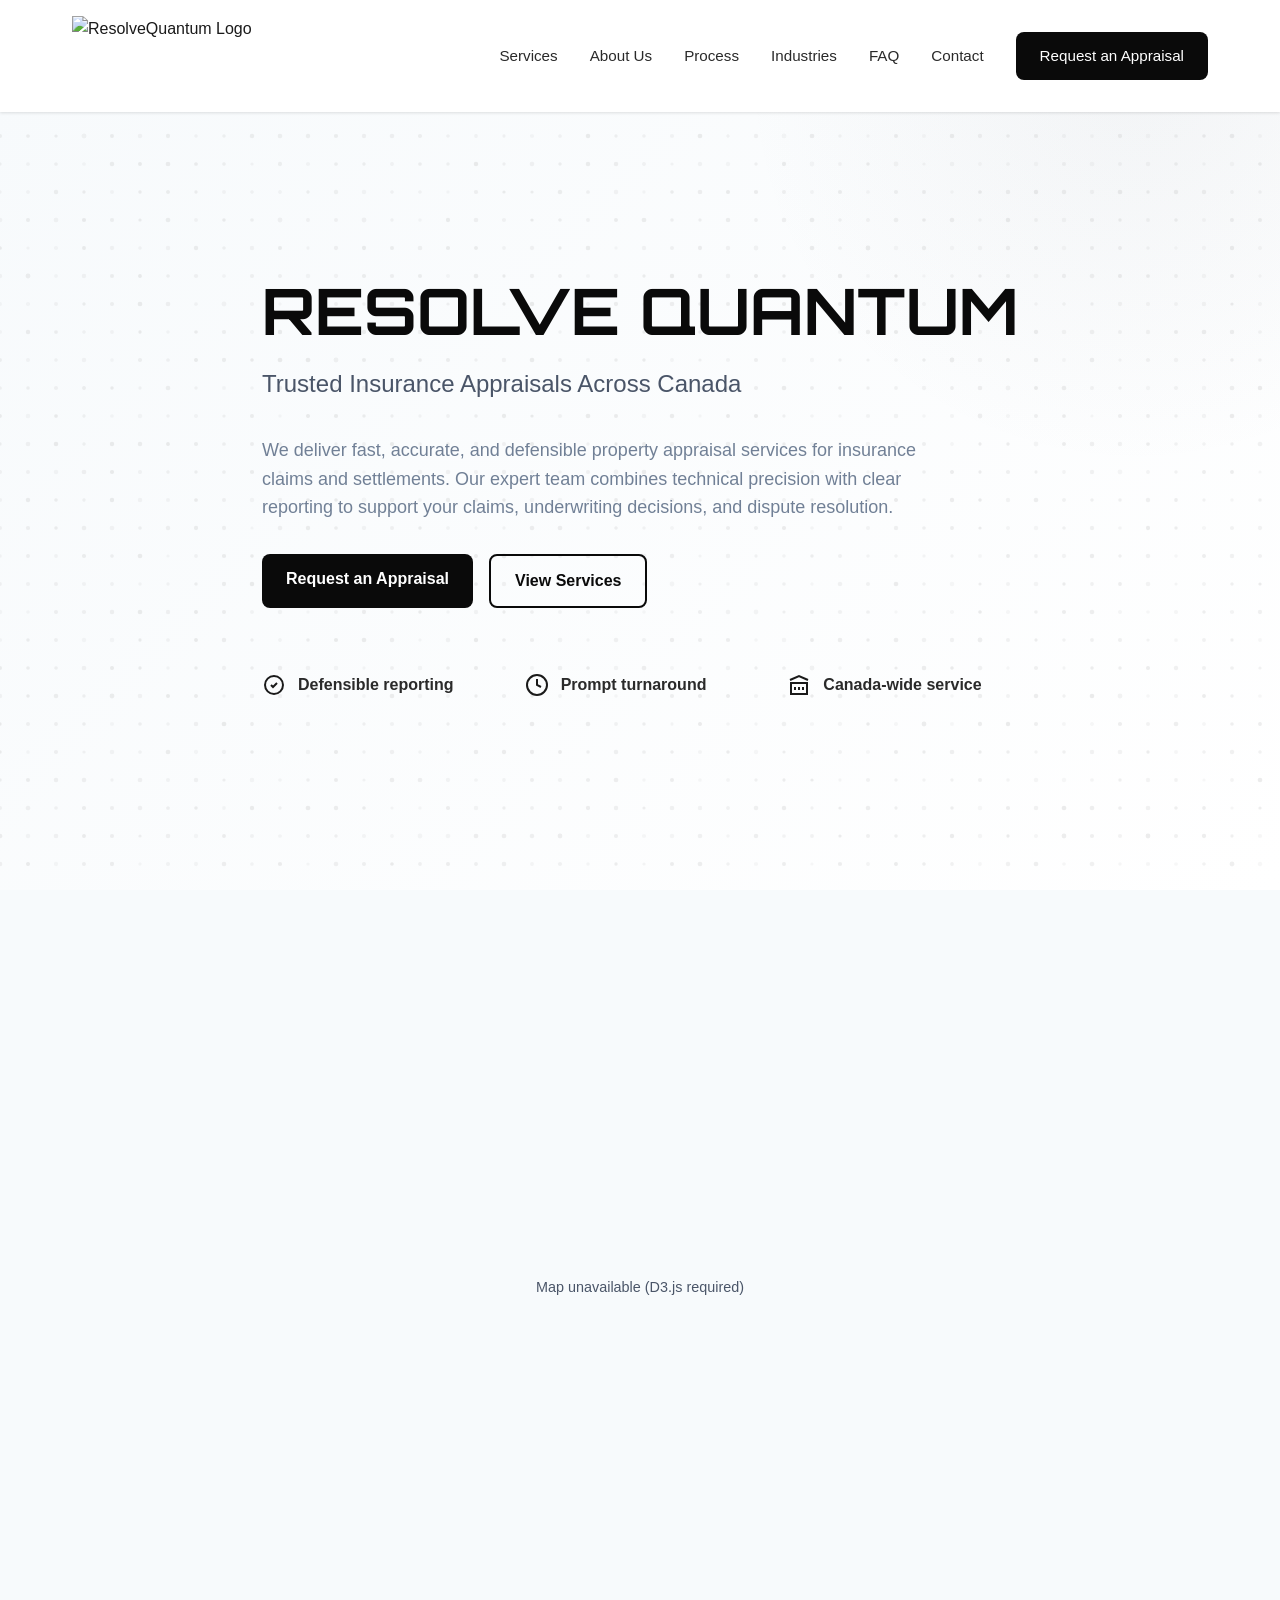
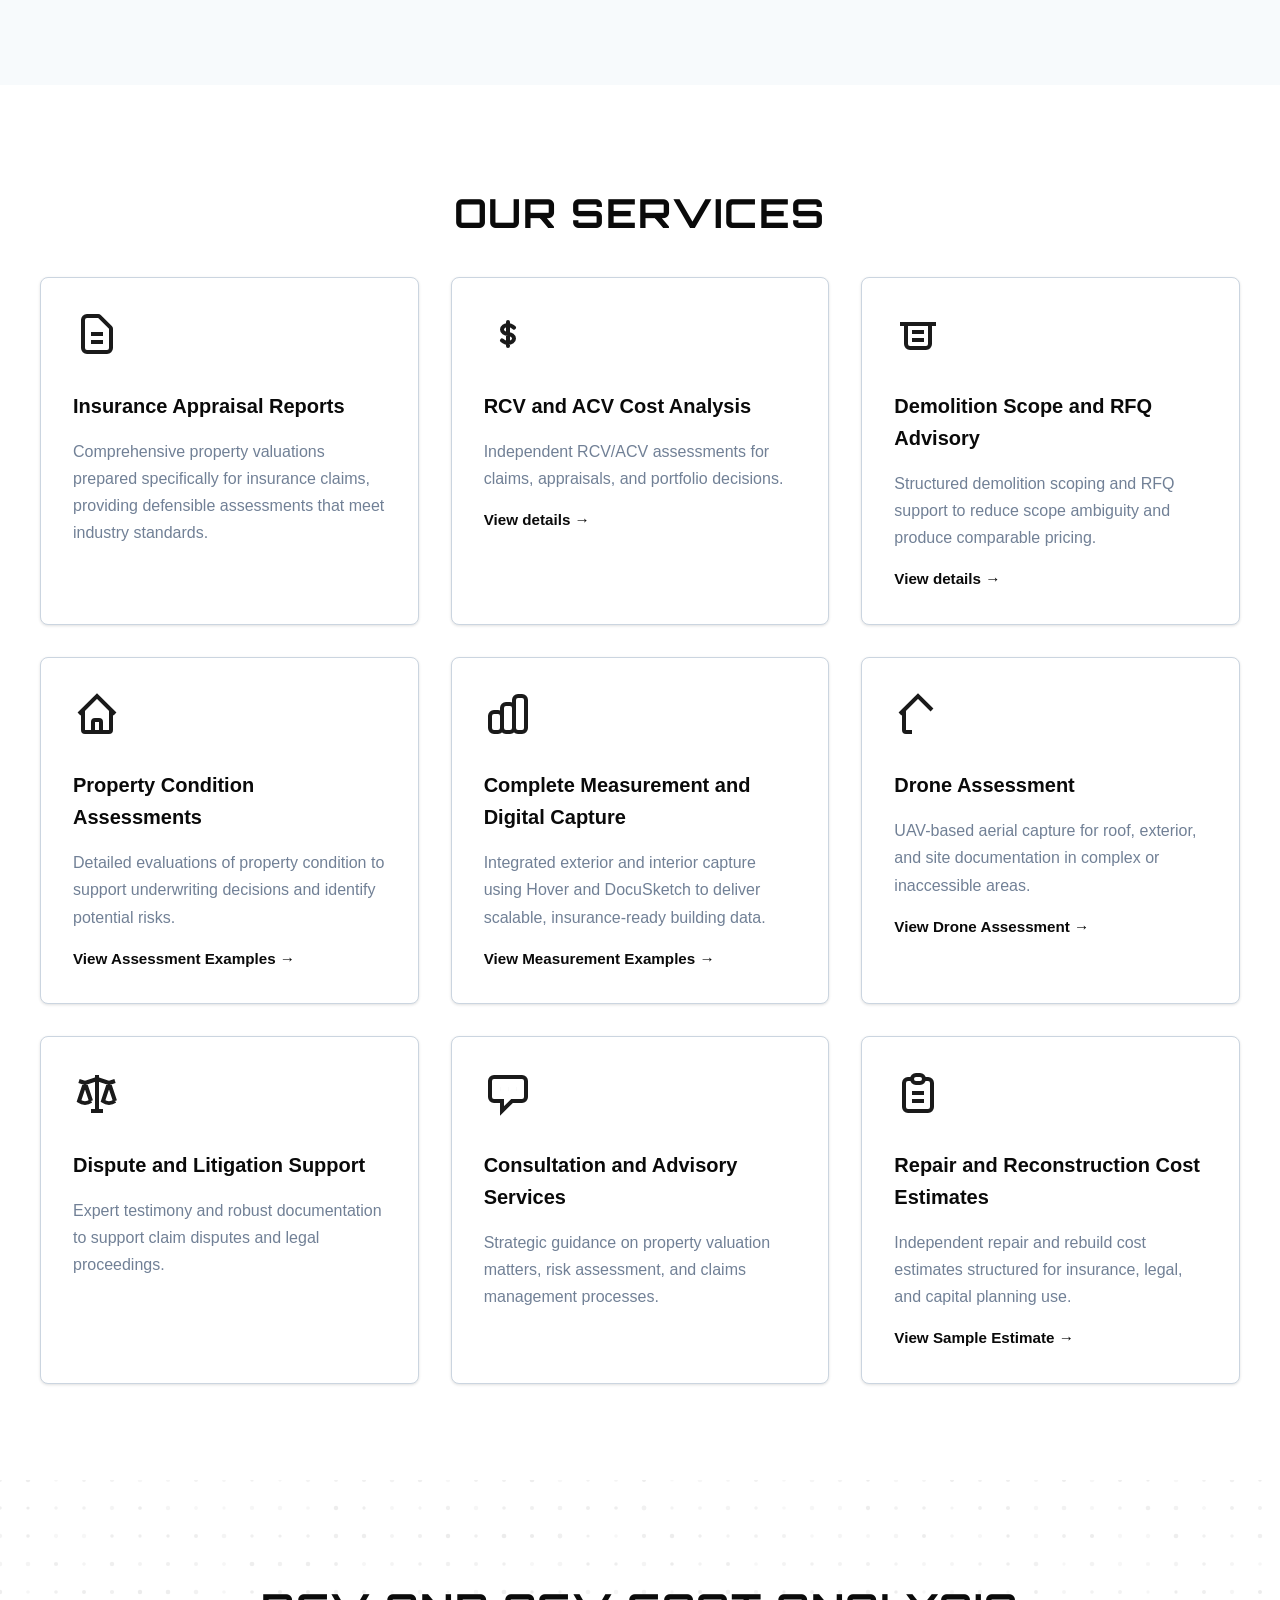
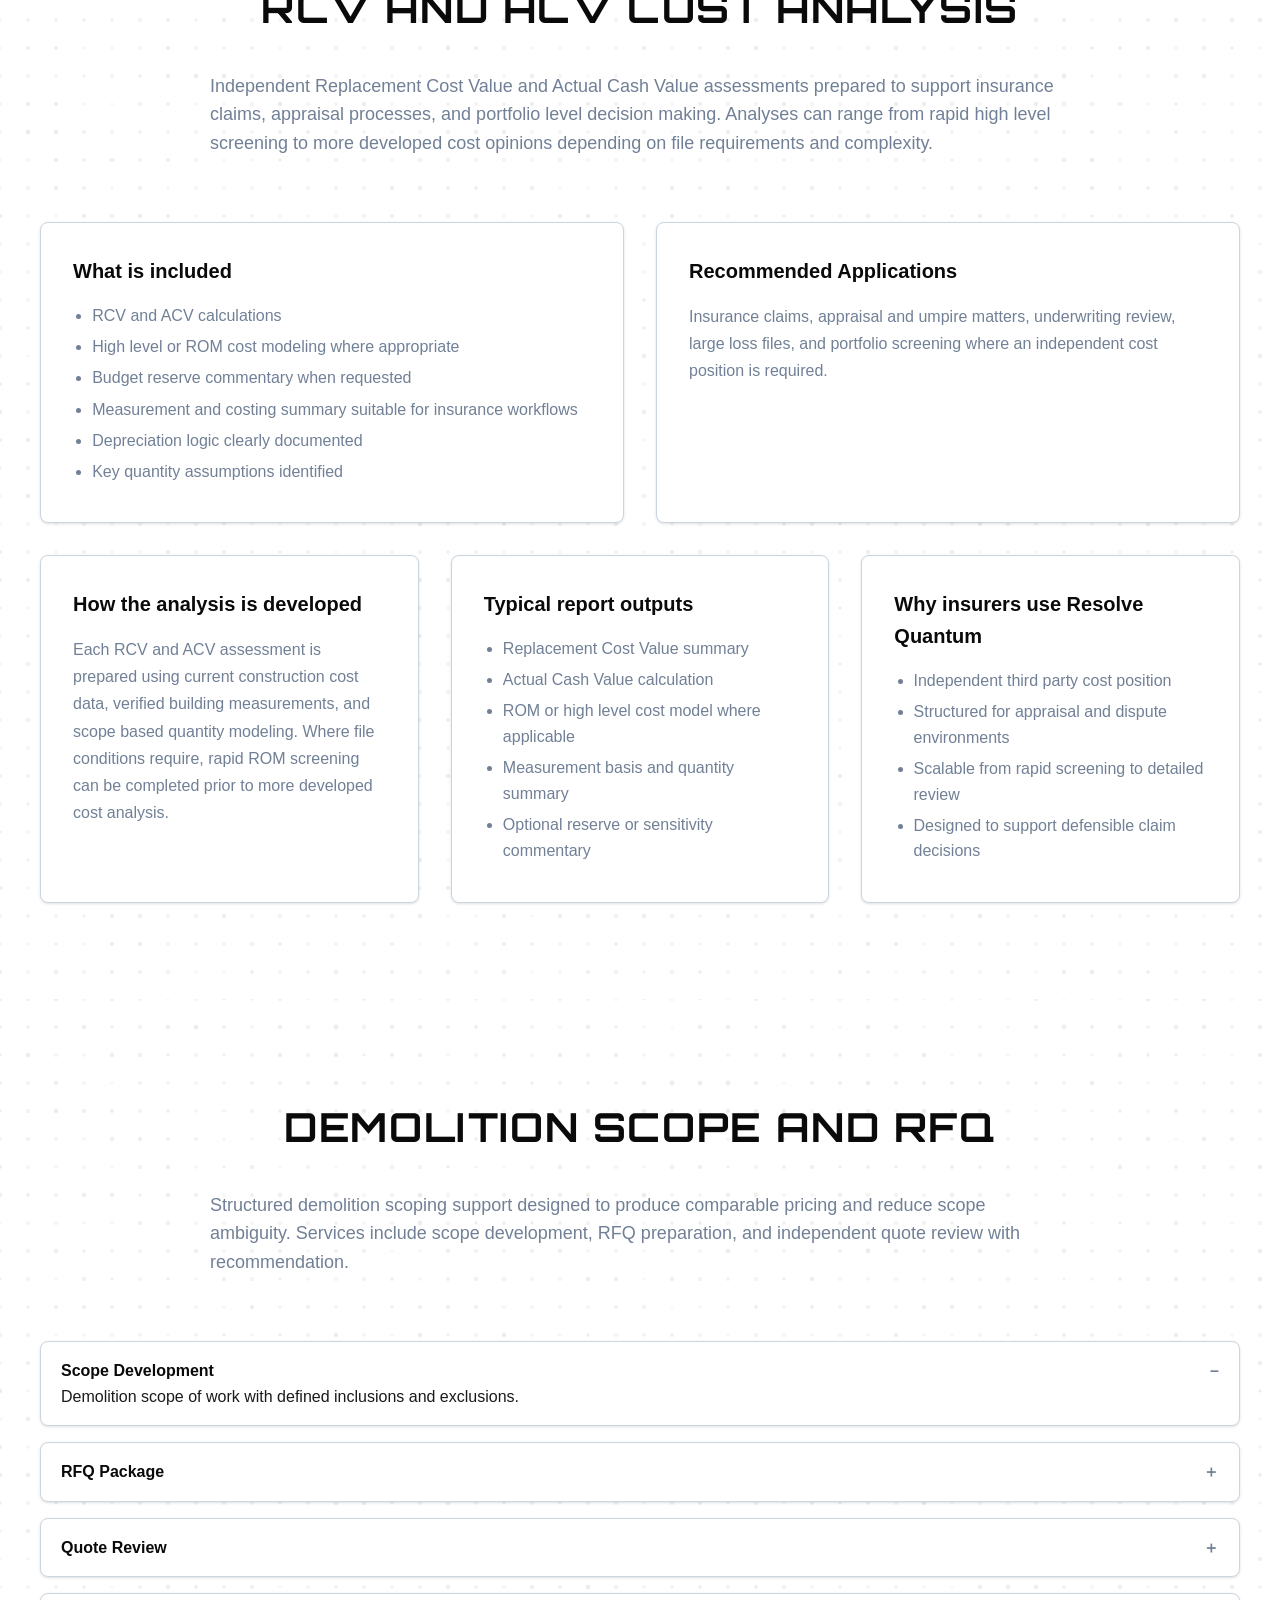
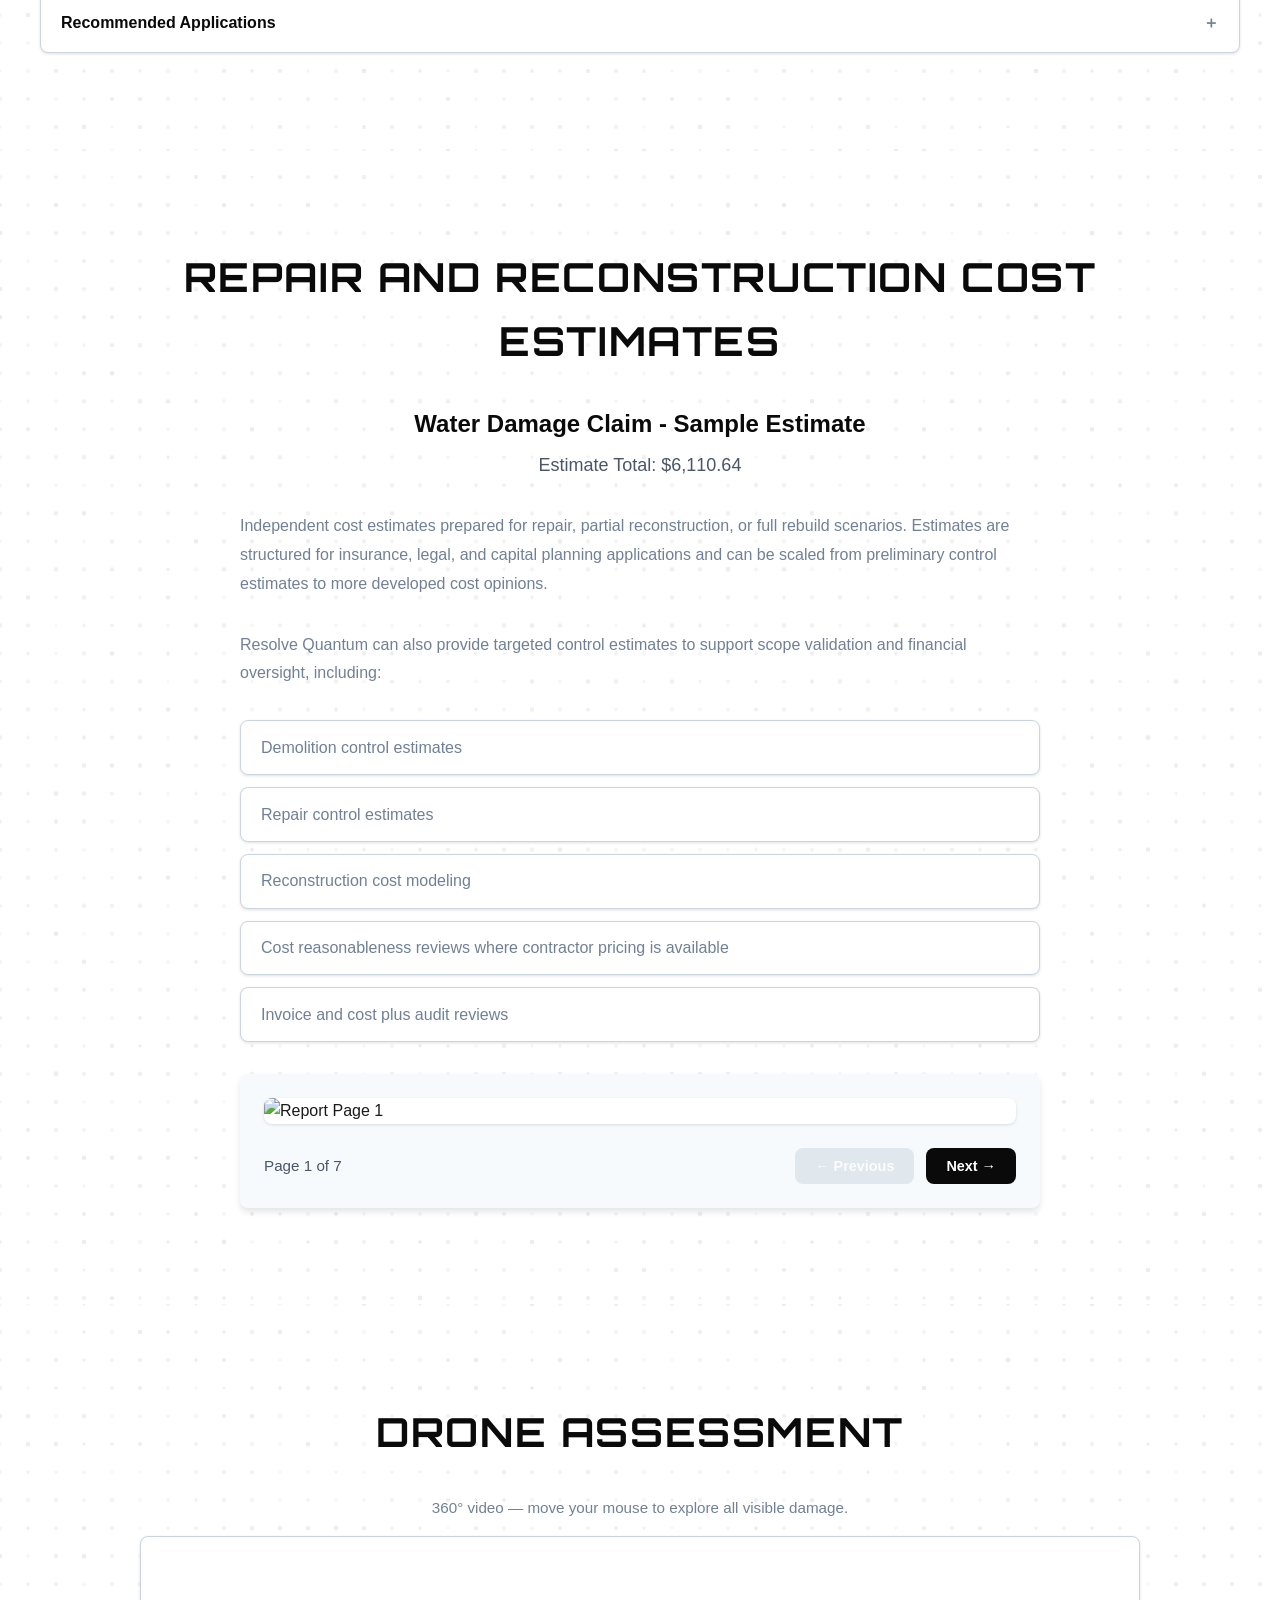
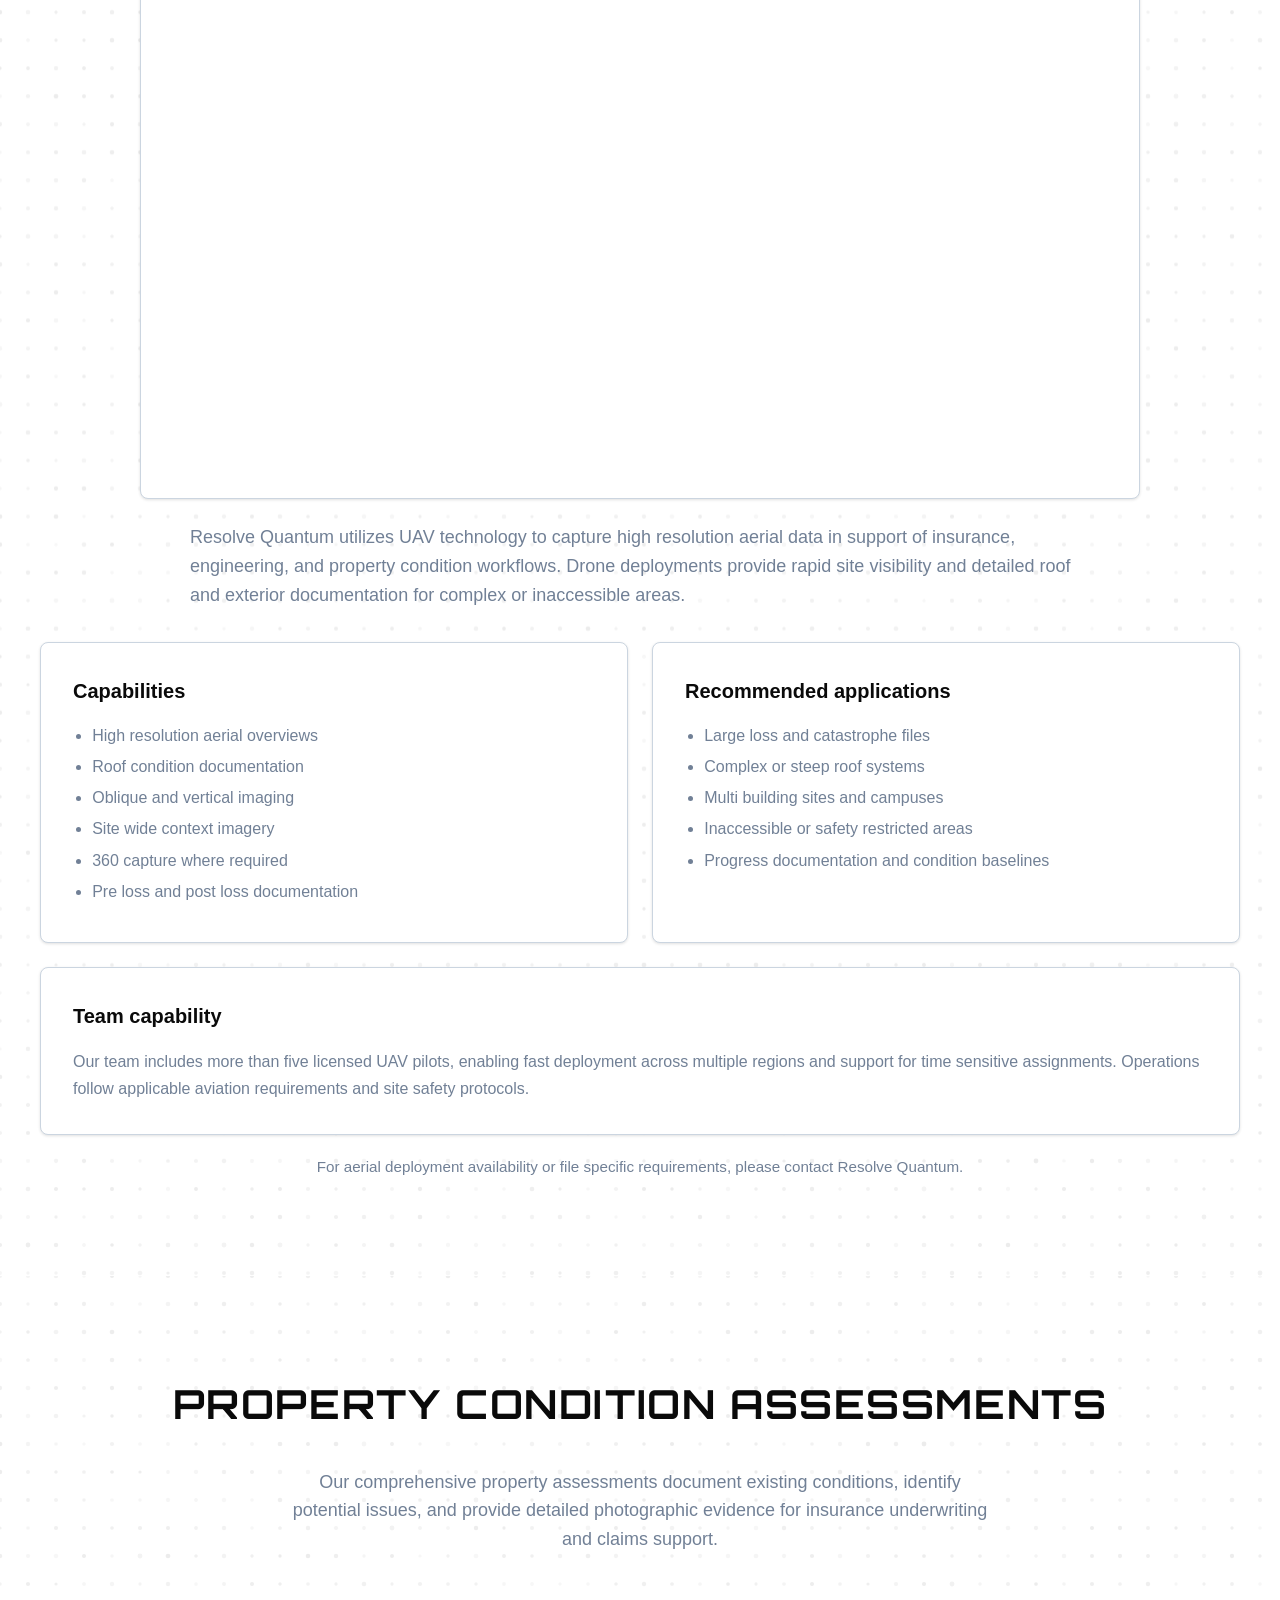
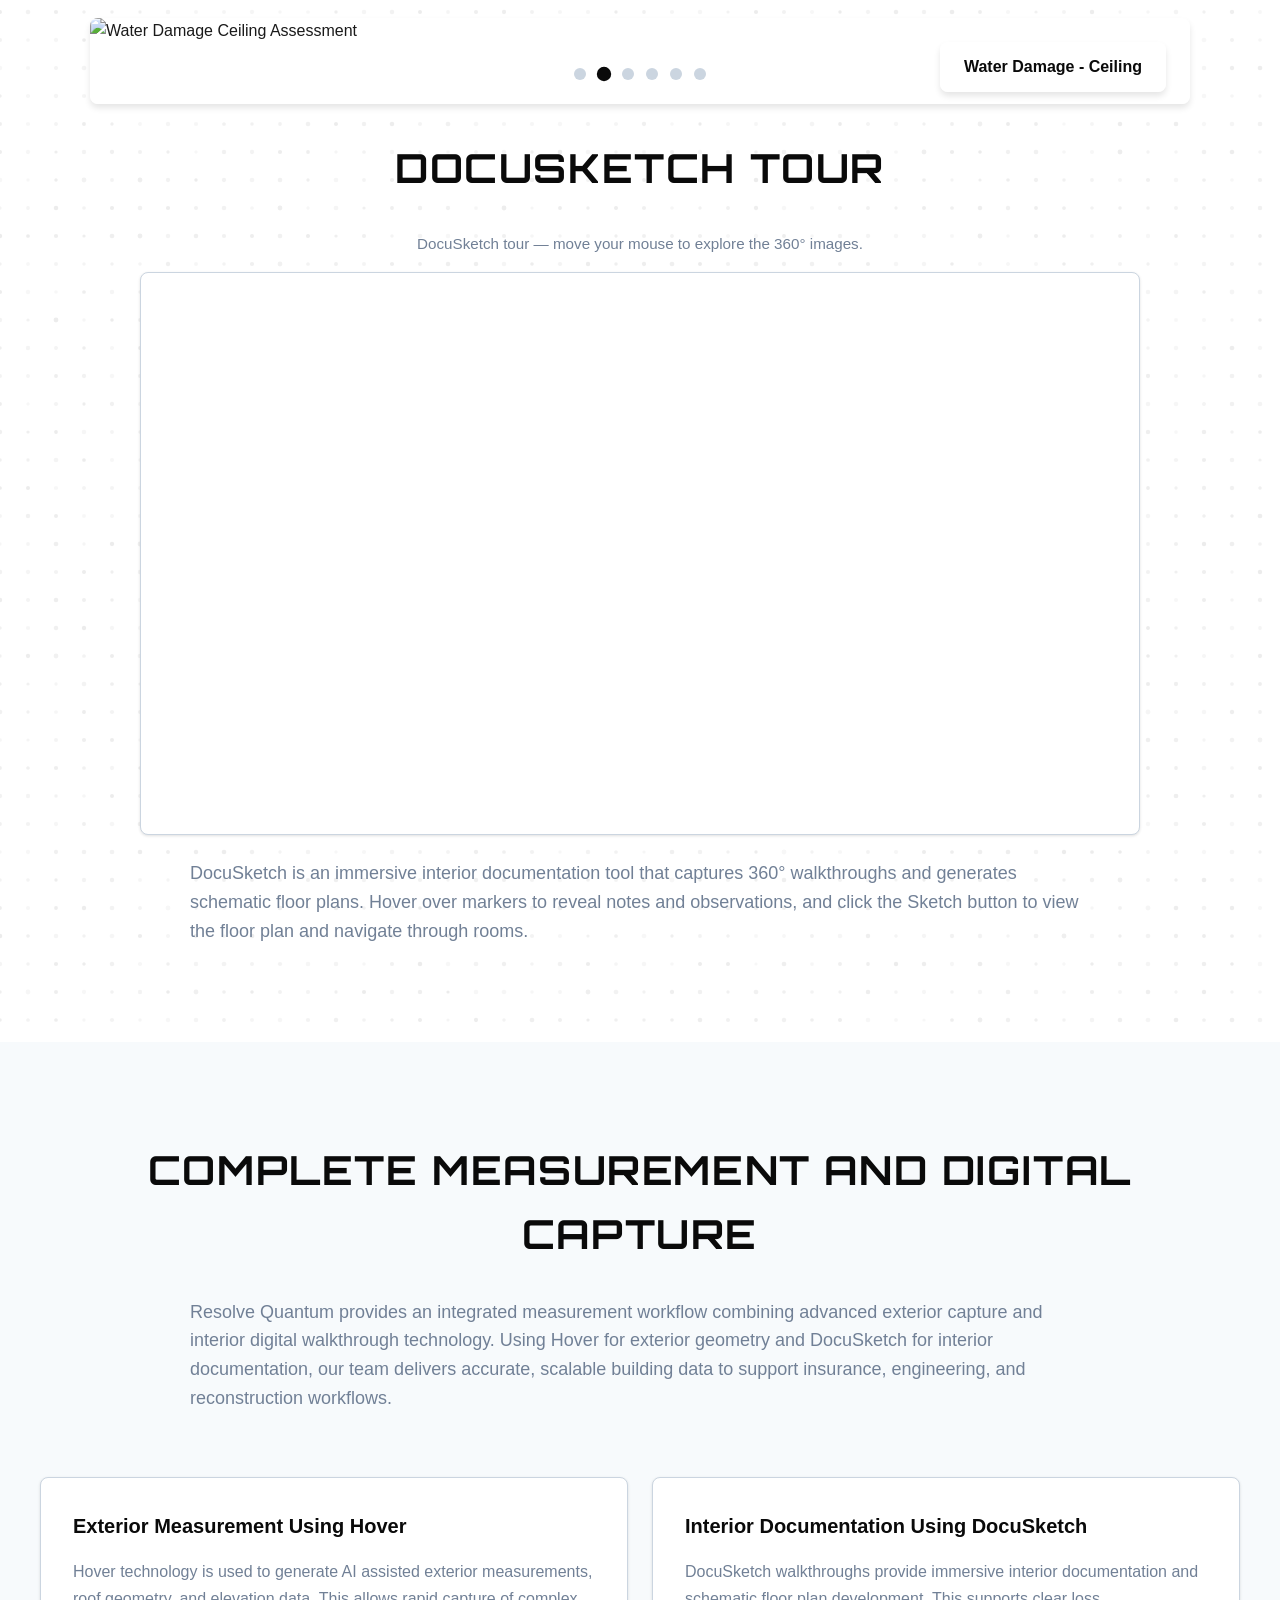
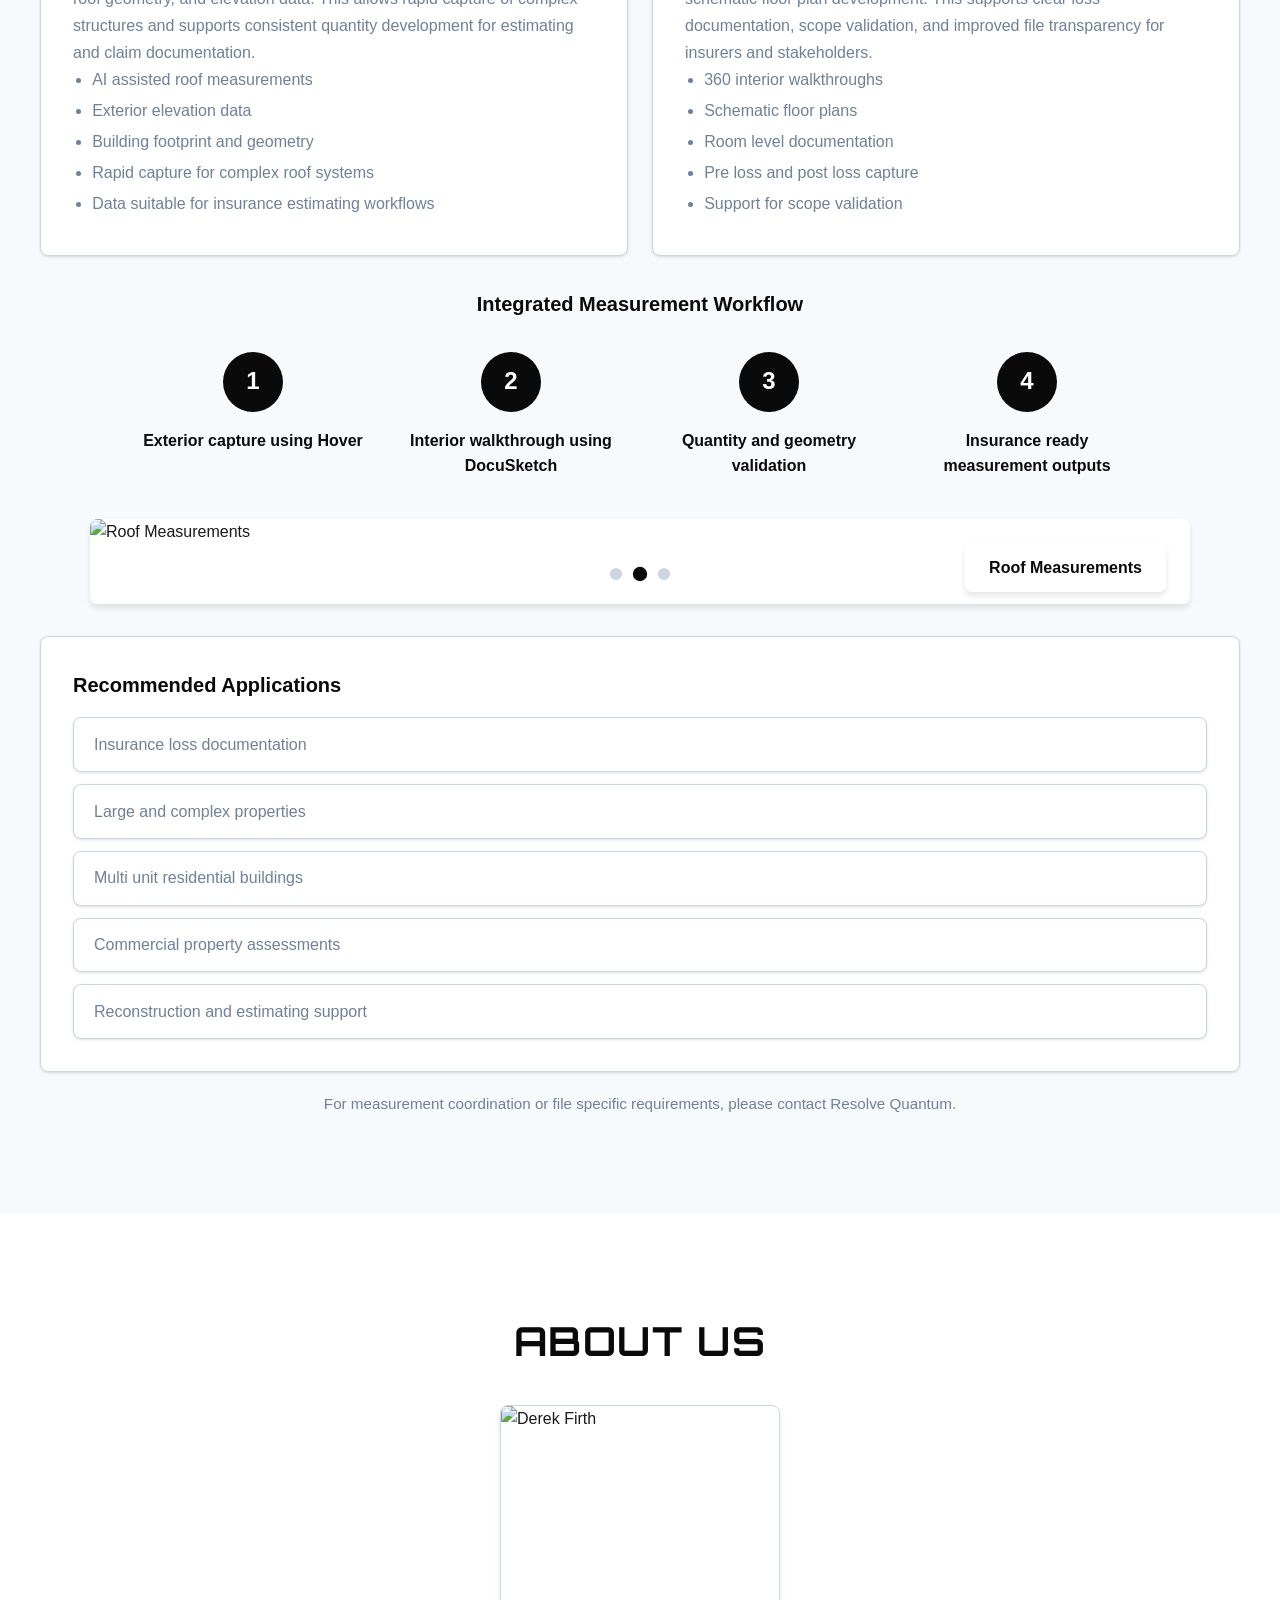
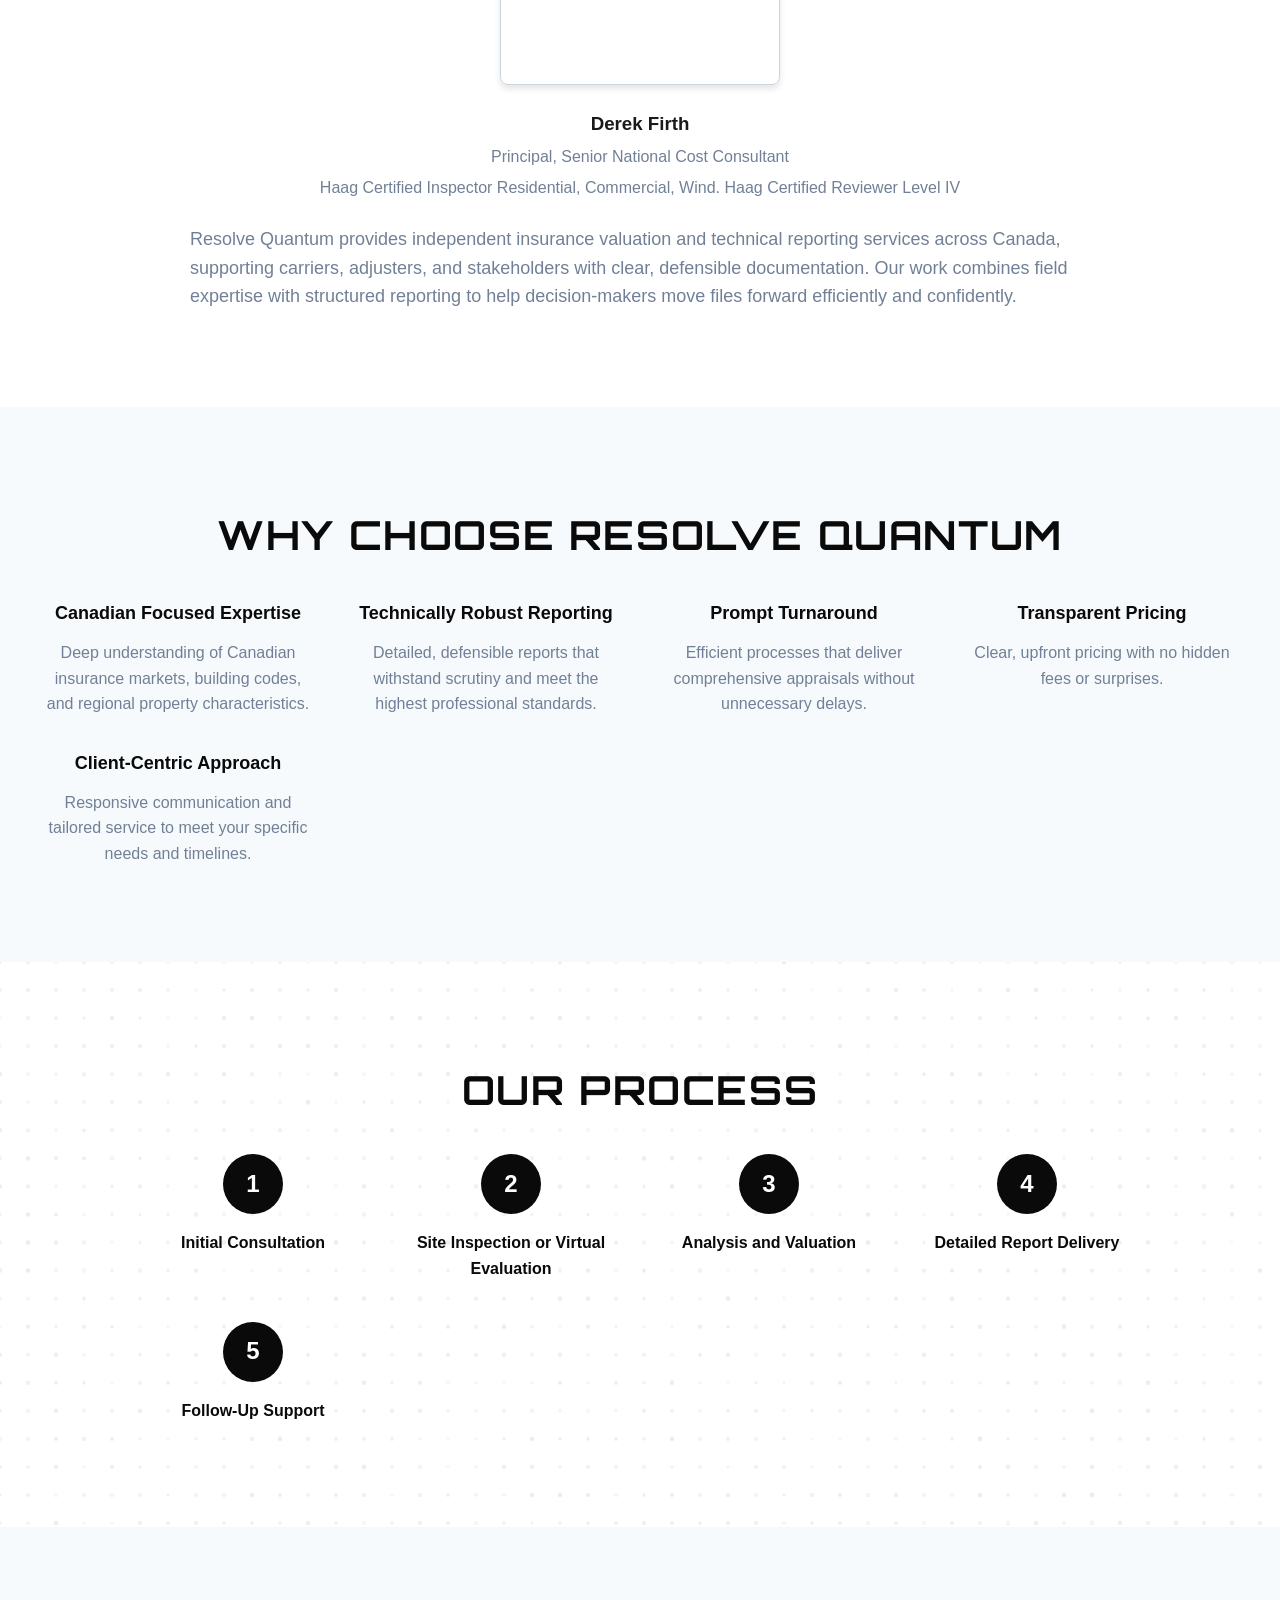
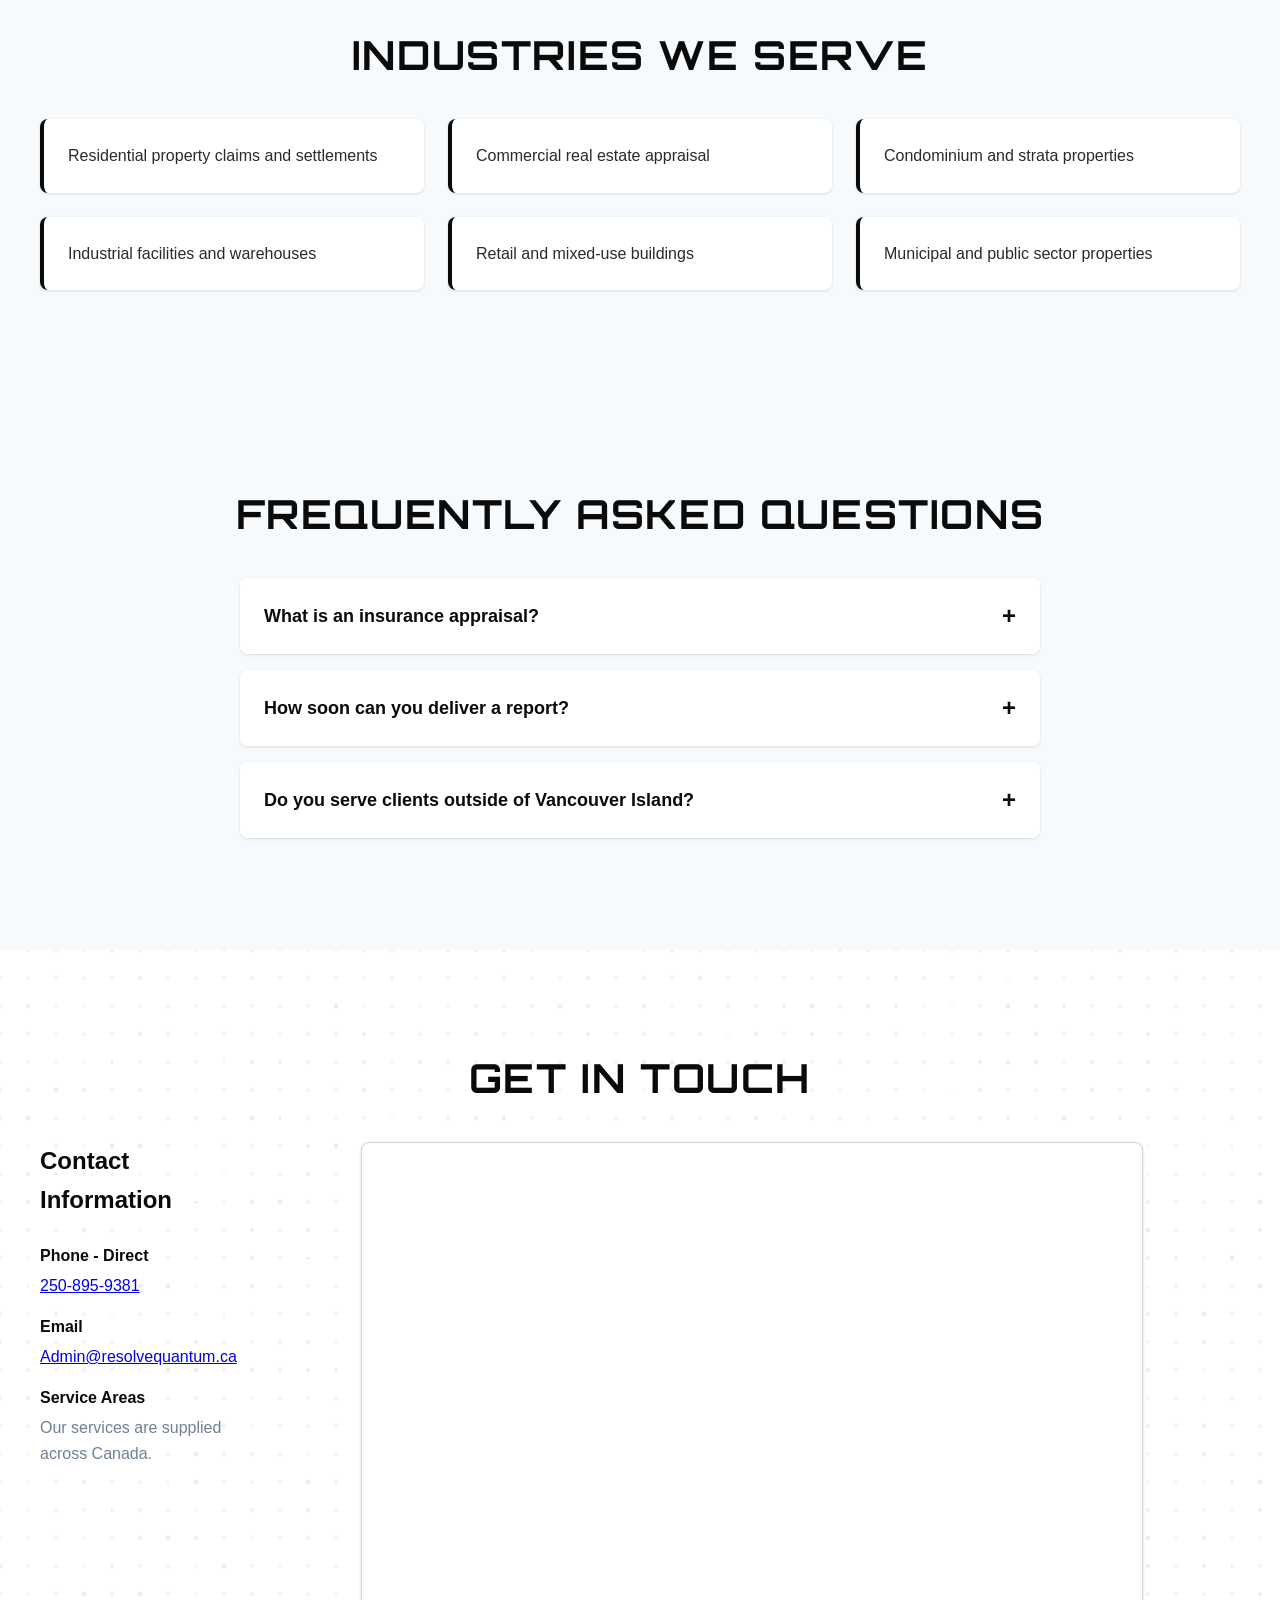
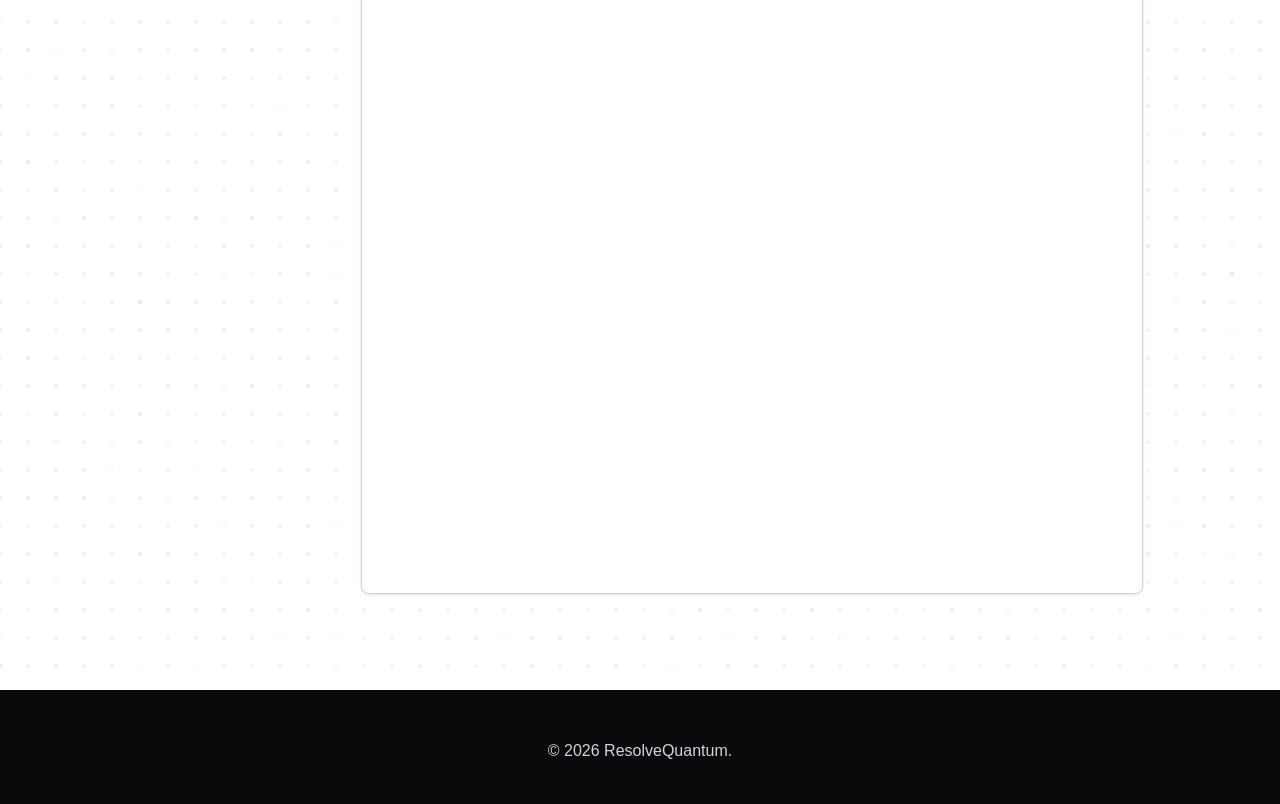
==== commit e125075e: "Remove exclamation mark from Canada tagline" ====
--- a/index.html
+++ b/index.html
@@ -1334,7 +1334,7 @@
         <canvas id="hero-canvas"></canvas>
         <div class="hero-content">
             <h1>RESOLVE QUANTUM</h1>
-            <p class="tagline">Trusted Insurance Appraisals Across Canada!</p>
+            <p class="tagline">Trusted Insurance Appraisals Across Canada</p>
             <p>We deliver fast, accurate, and defensible property appraisal services for insurance claims and settlements. Our expert team combines technical precision with clear reporting to support your claims, underwriting decisions, and dispute resolution.</p>
             <div class="hero-ctas">
                 <a href="#contact" class="btn btn-primary">Request an Appraisal</a>
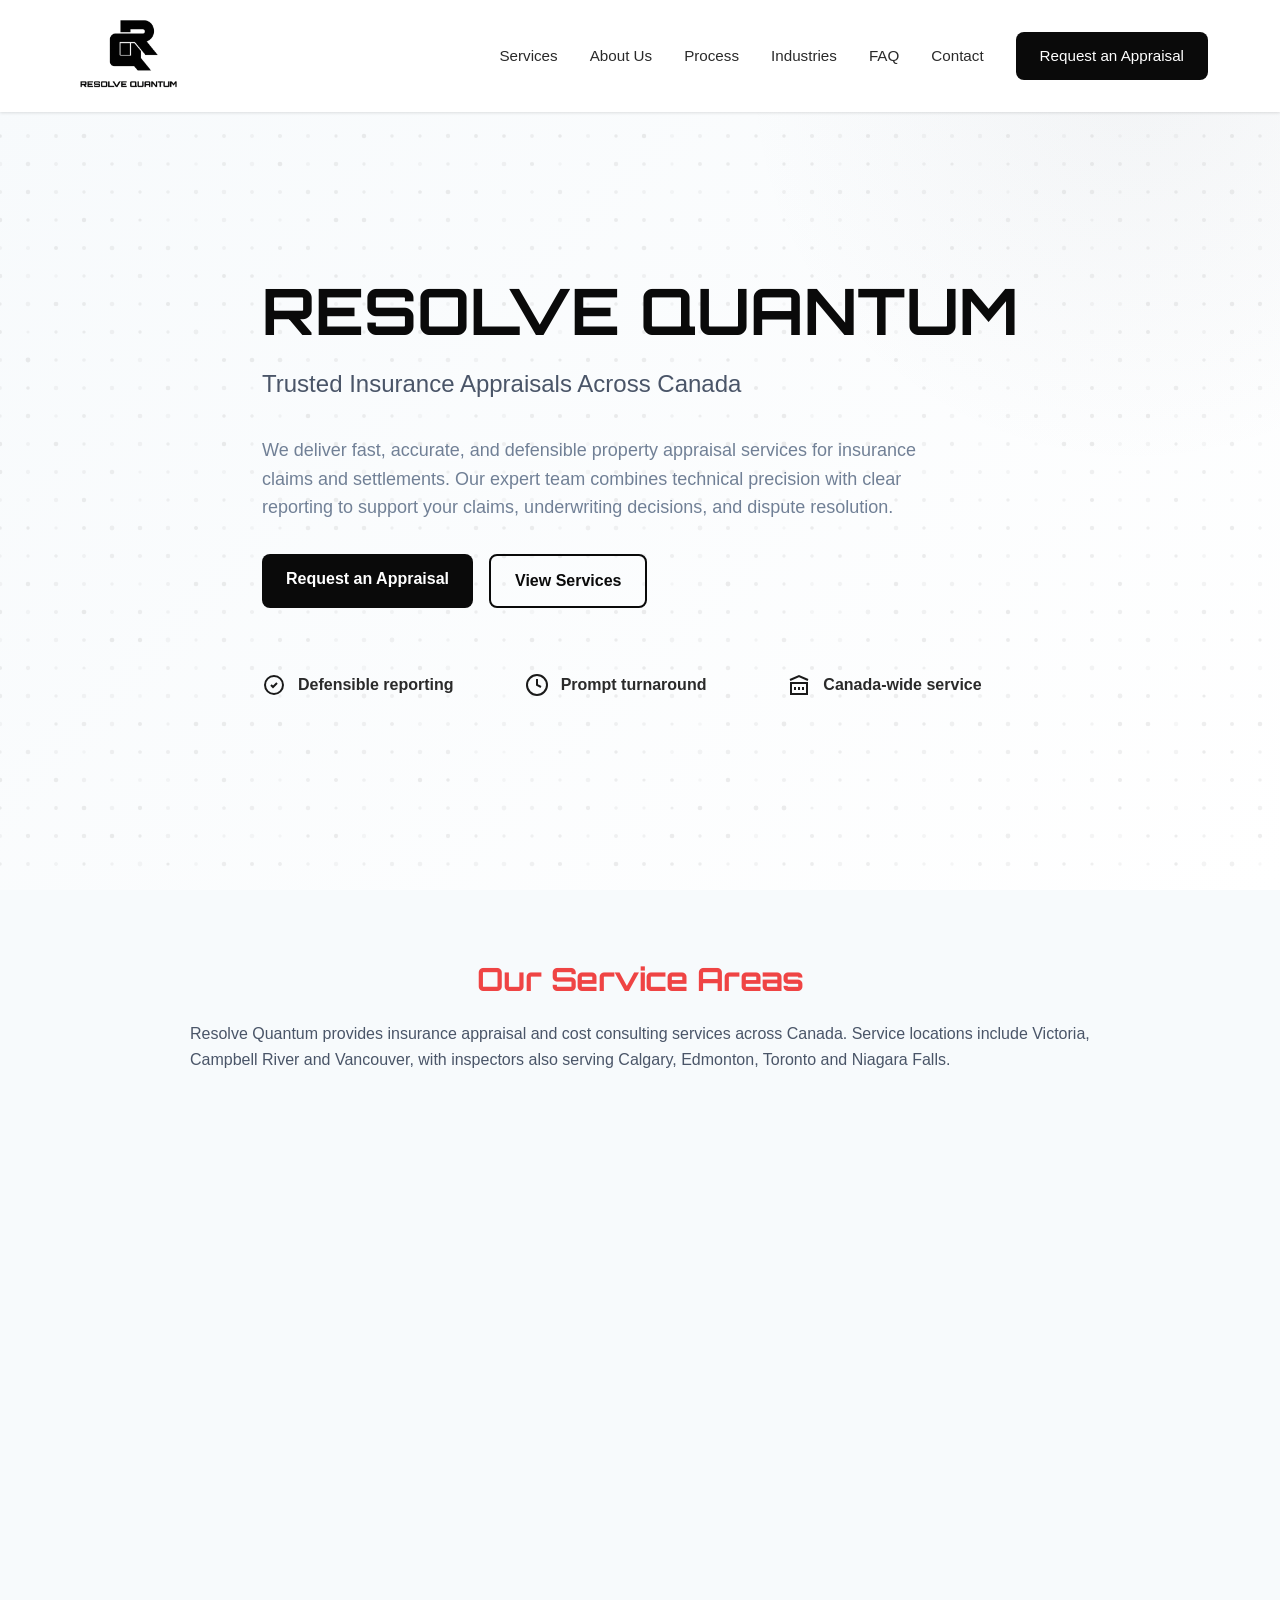
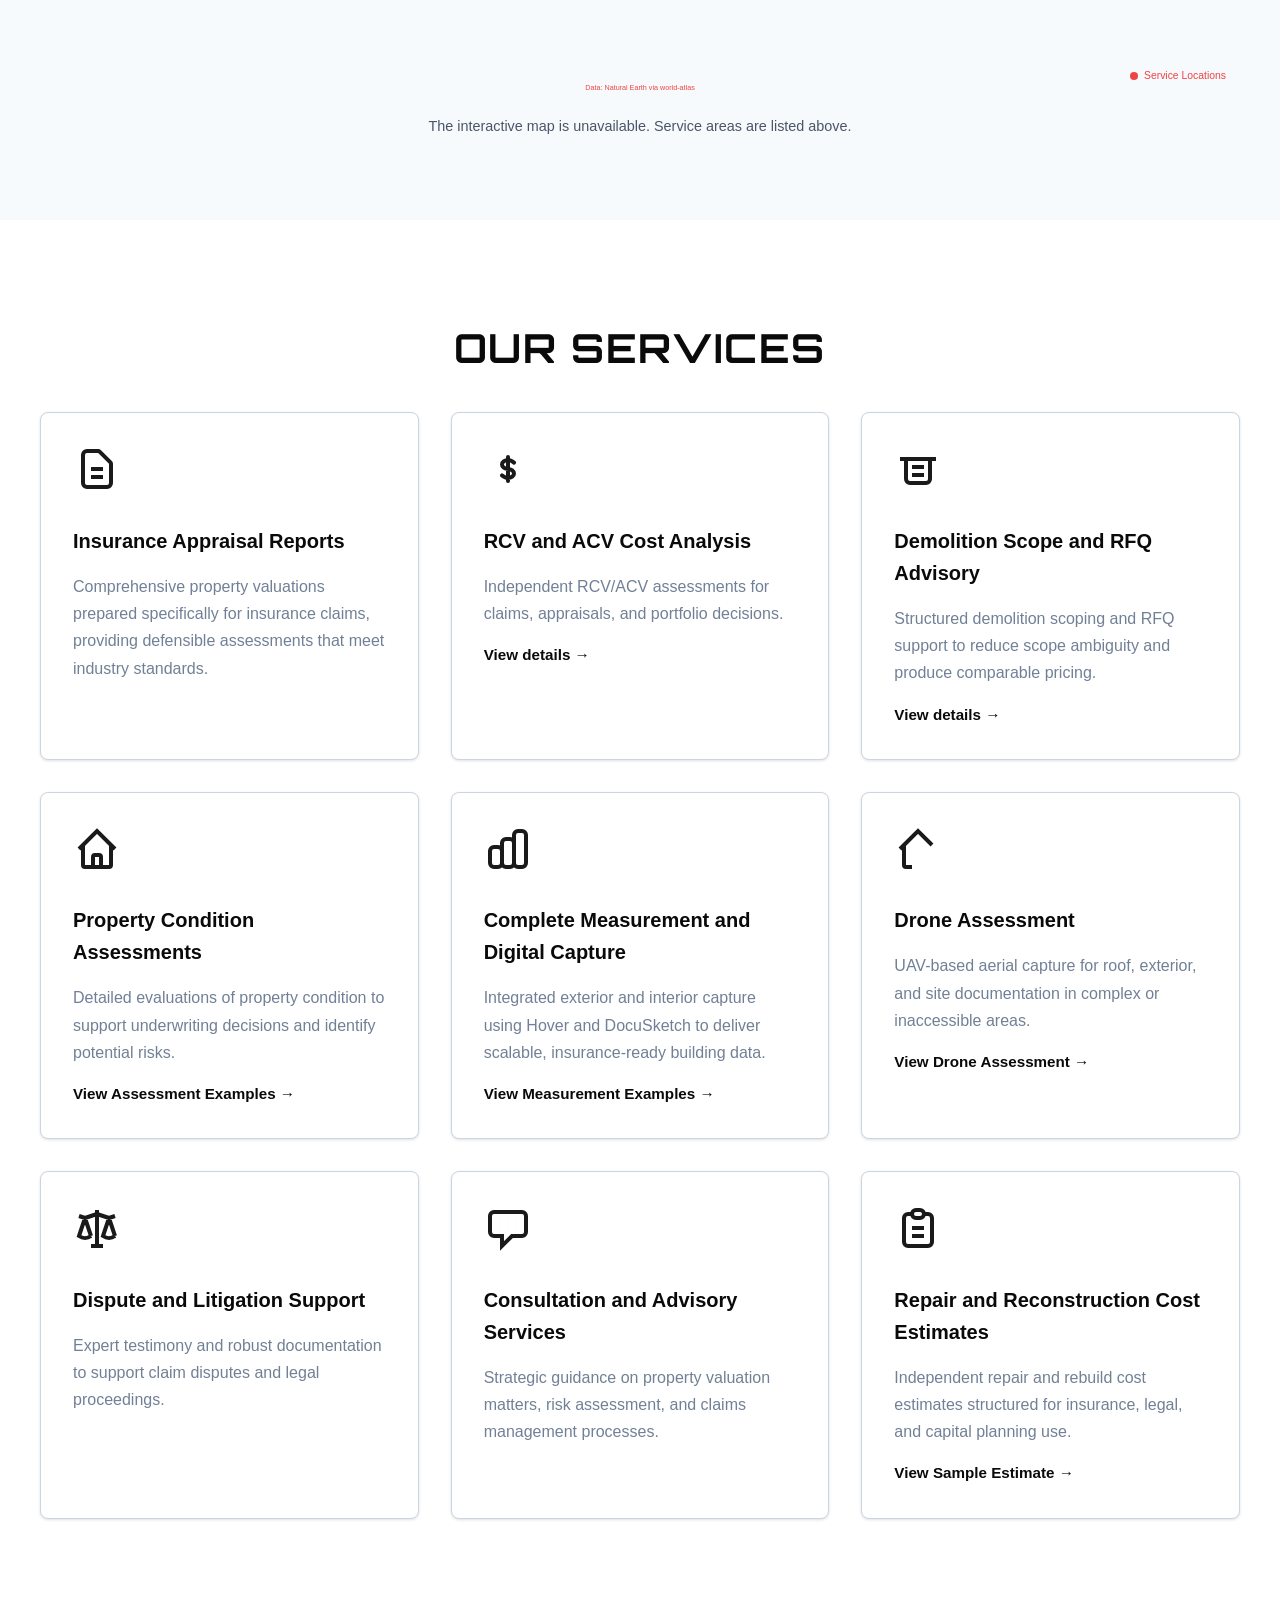
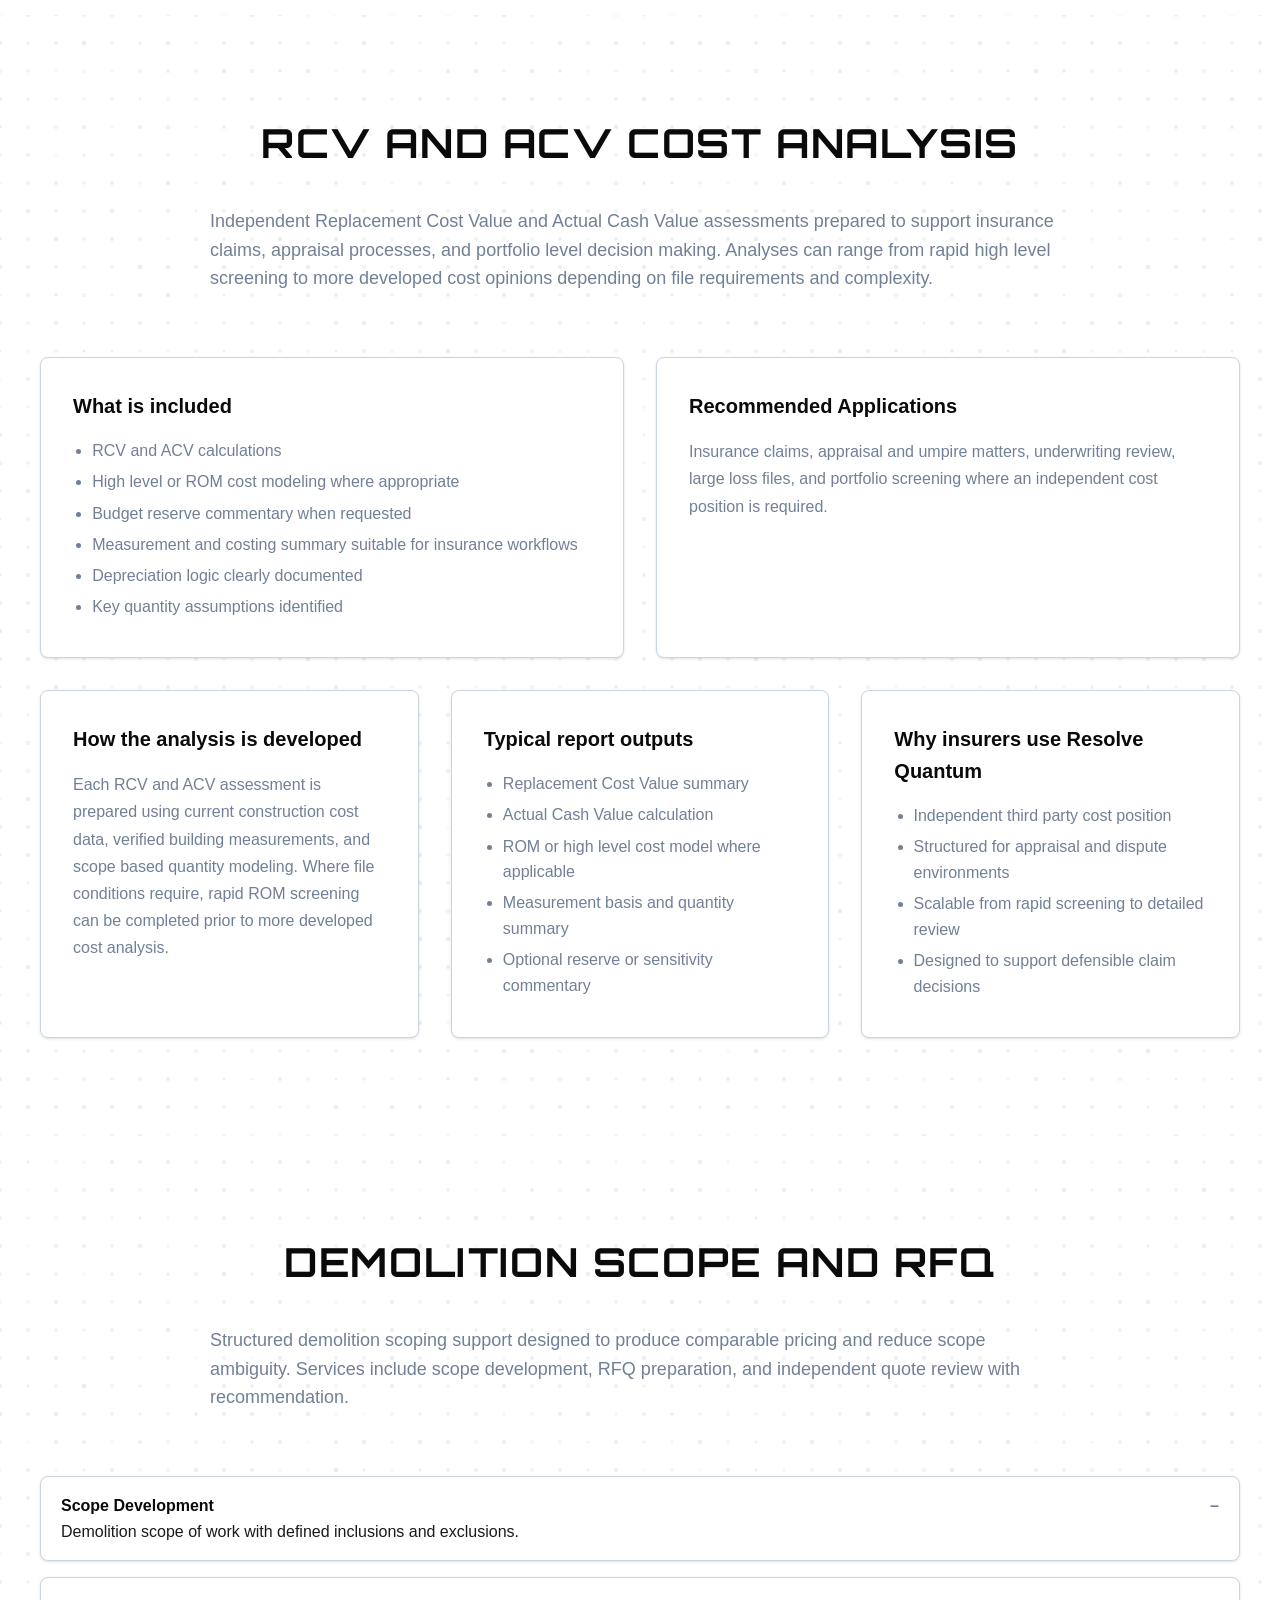
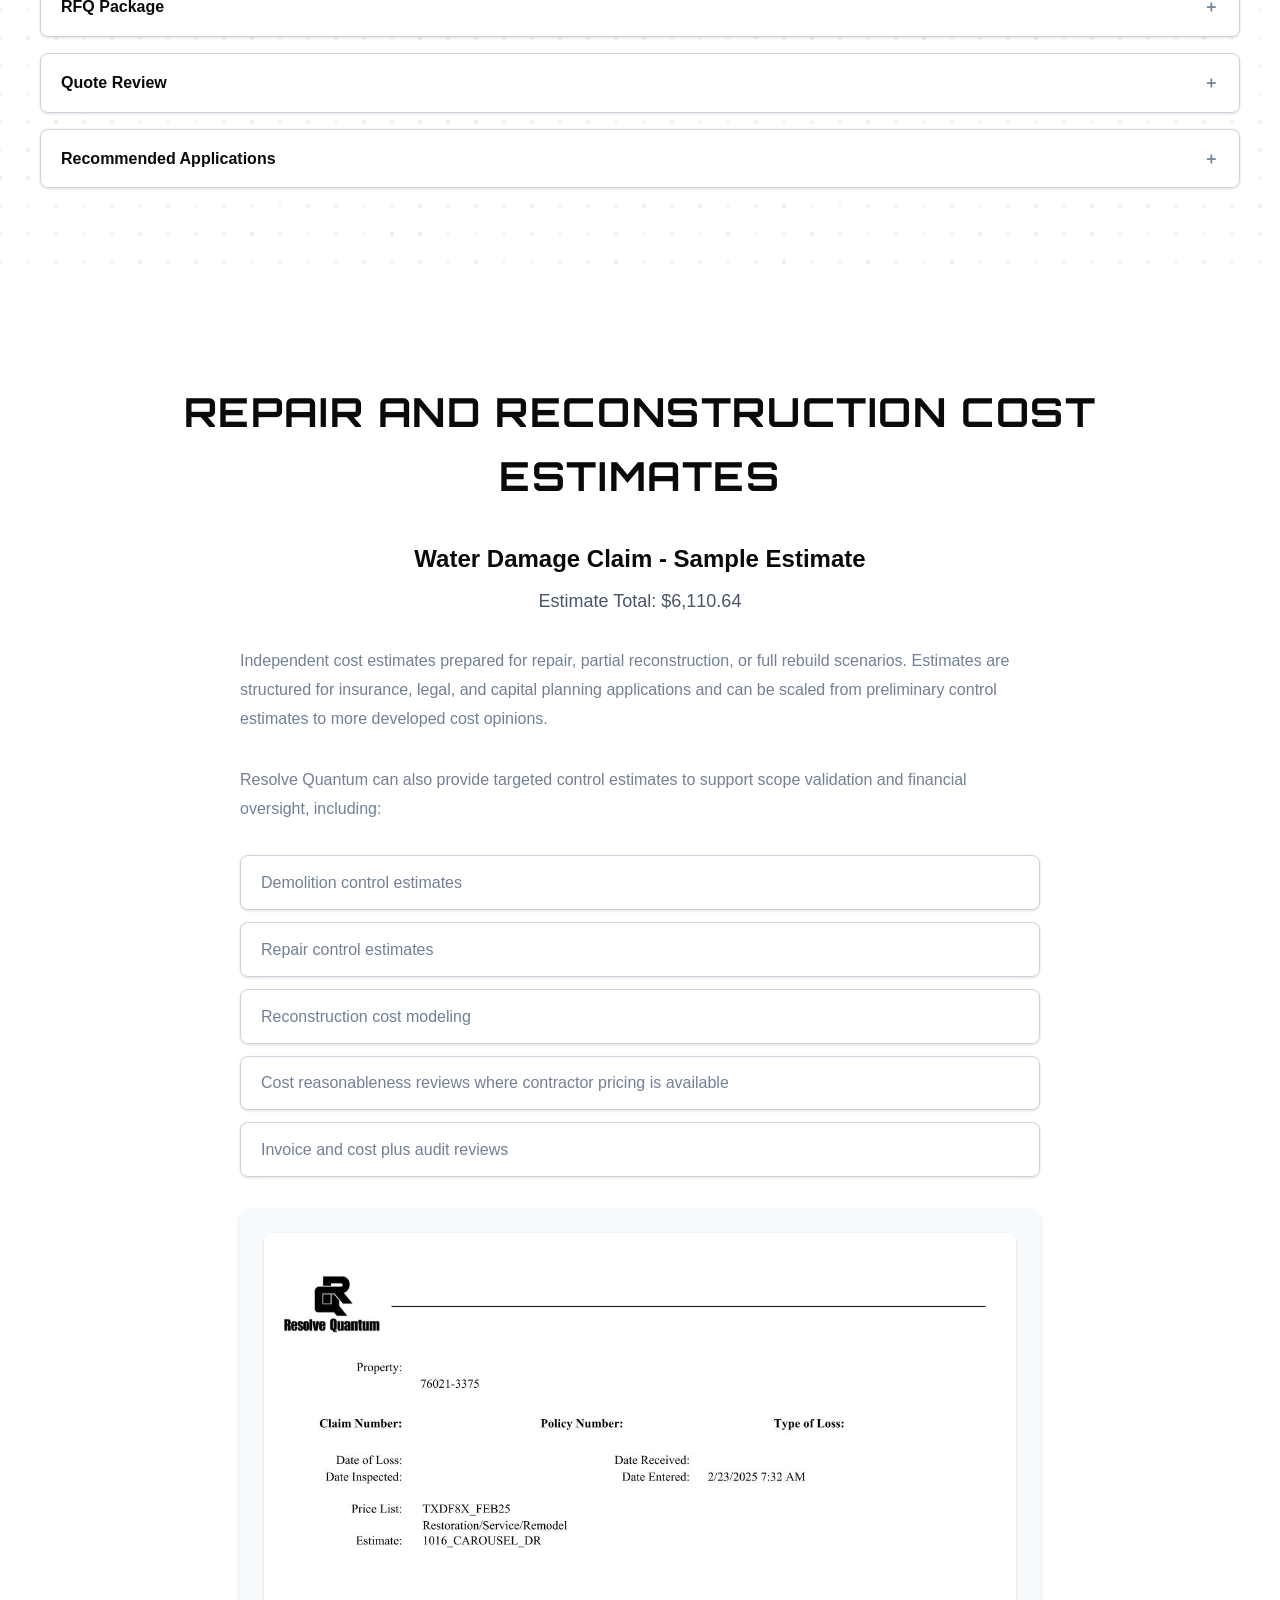
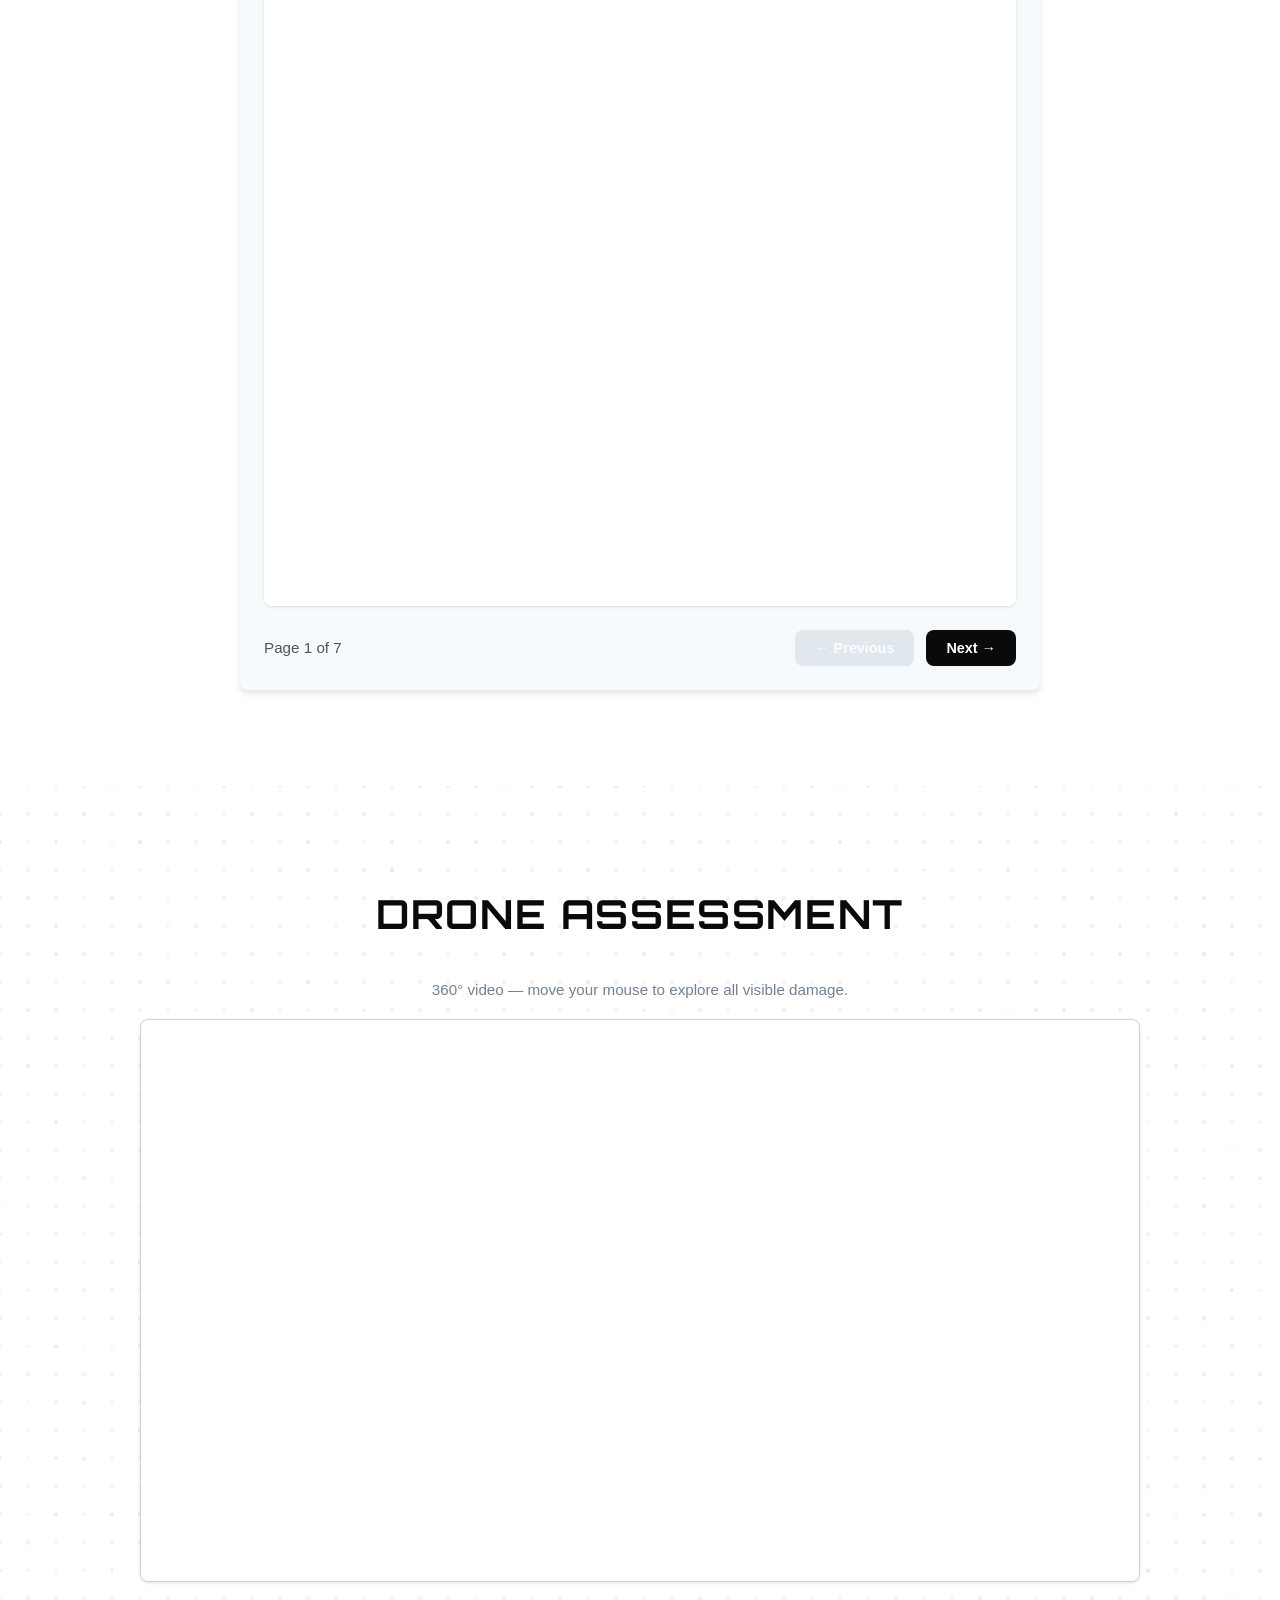
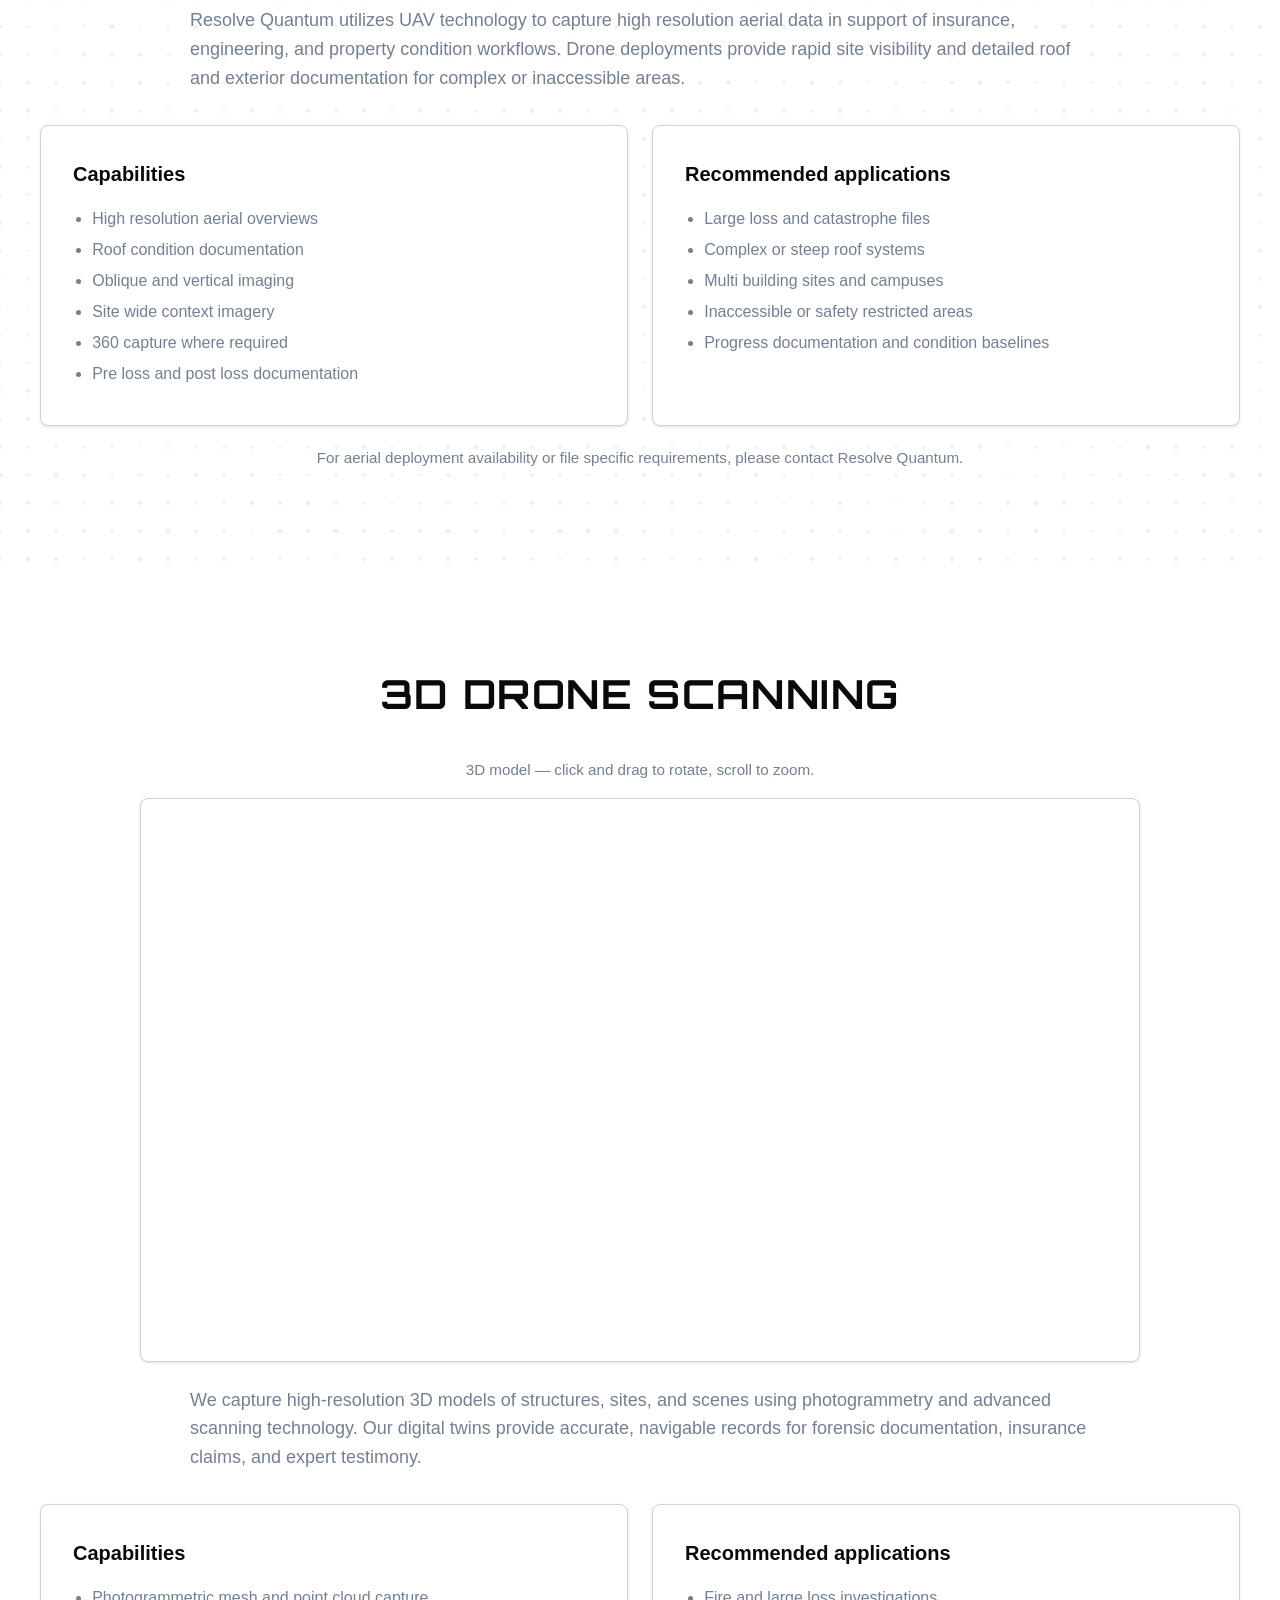
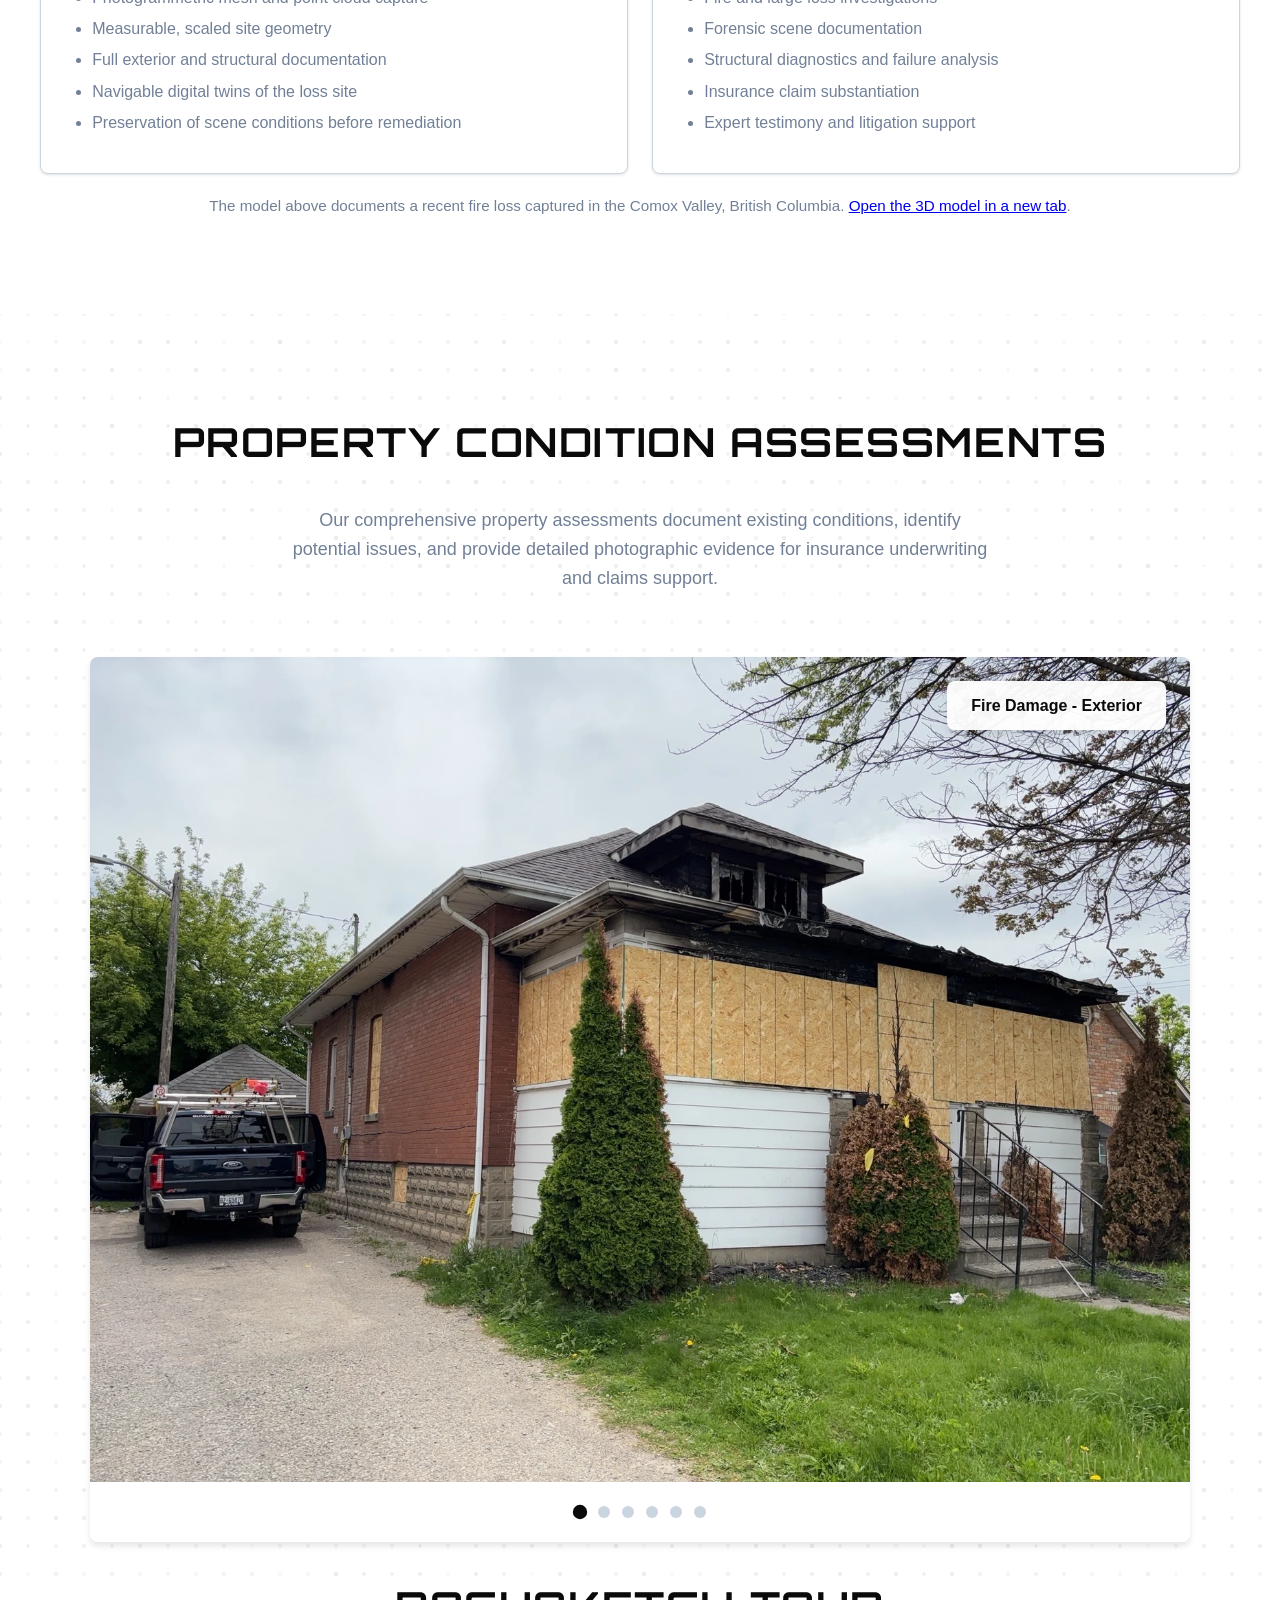
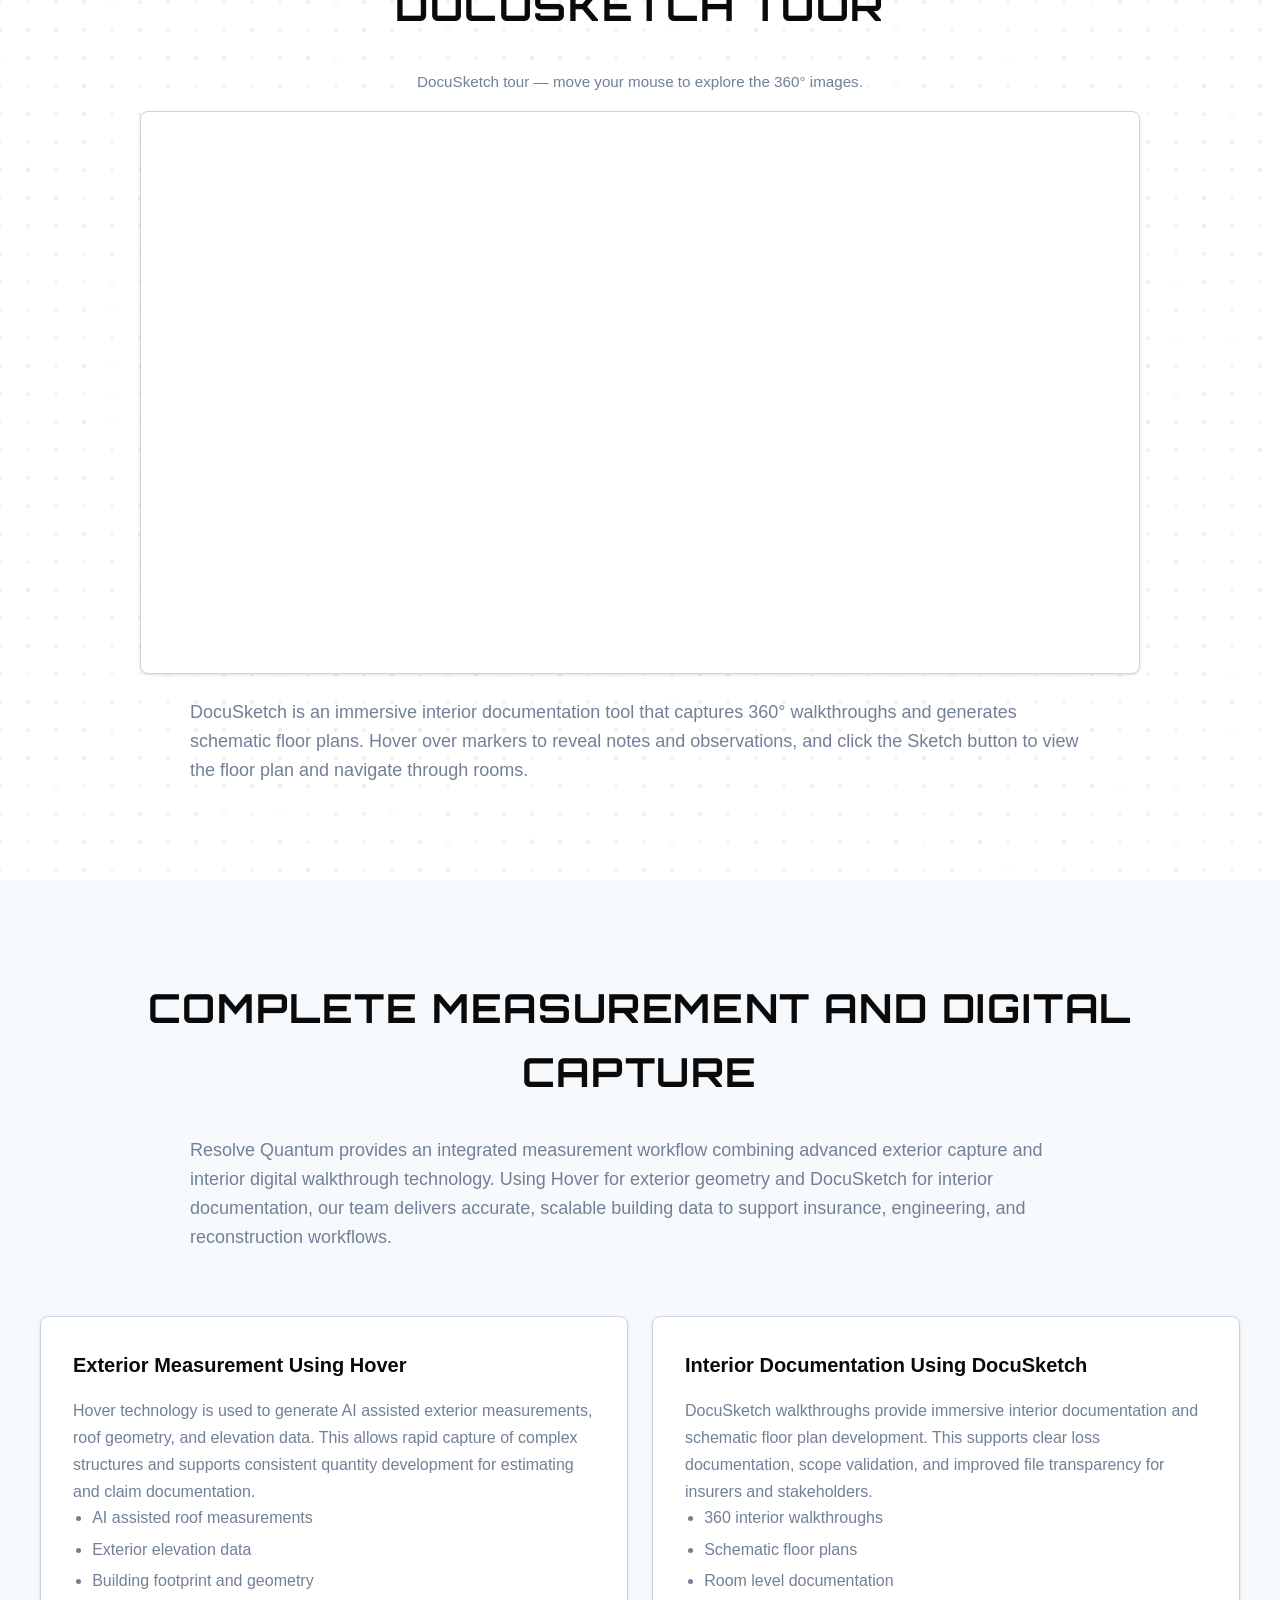
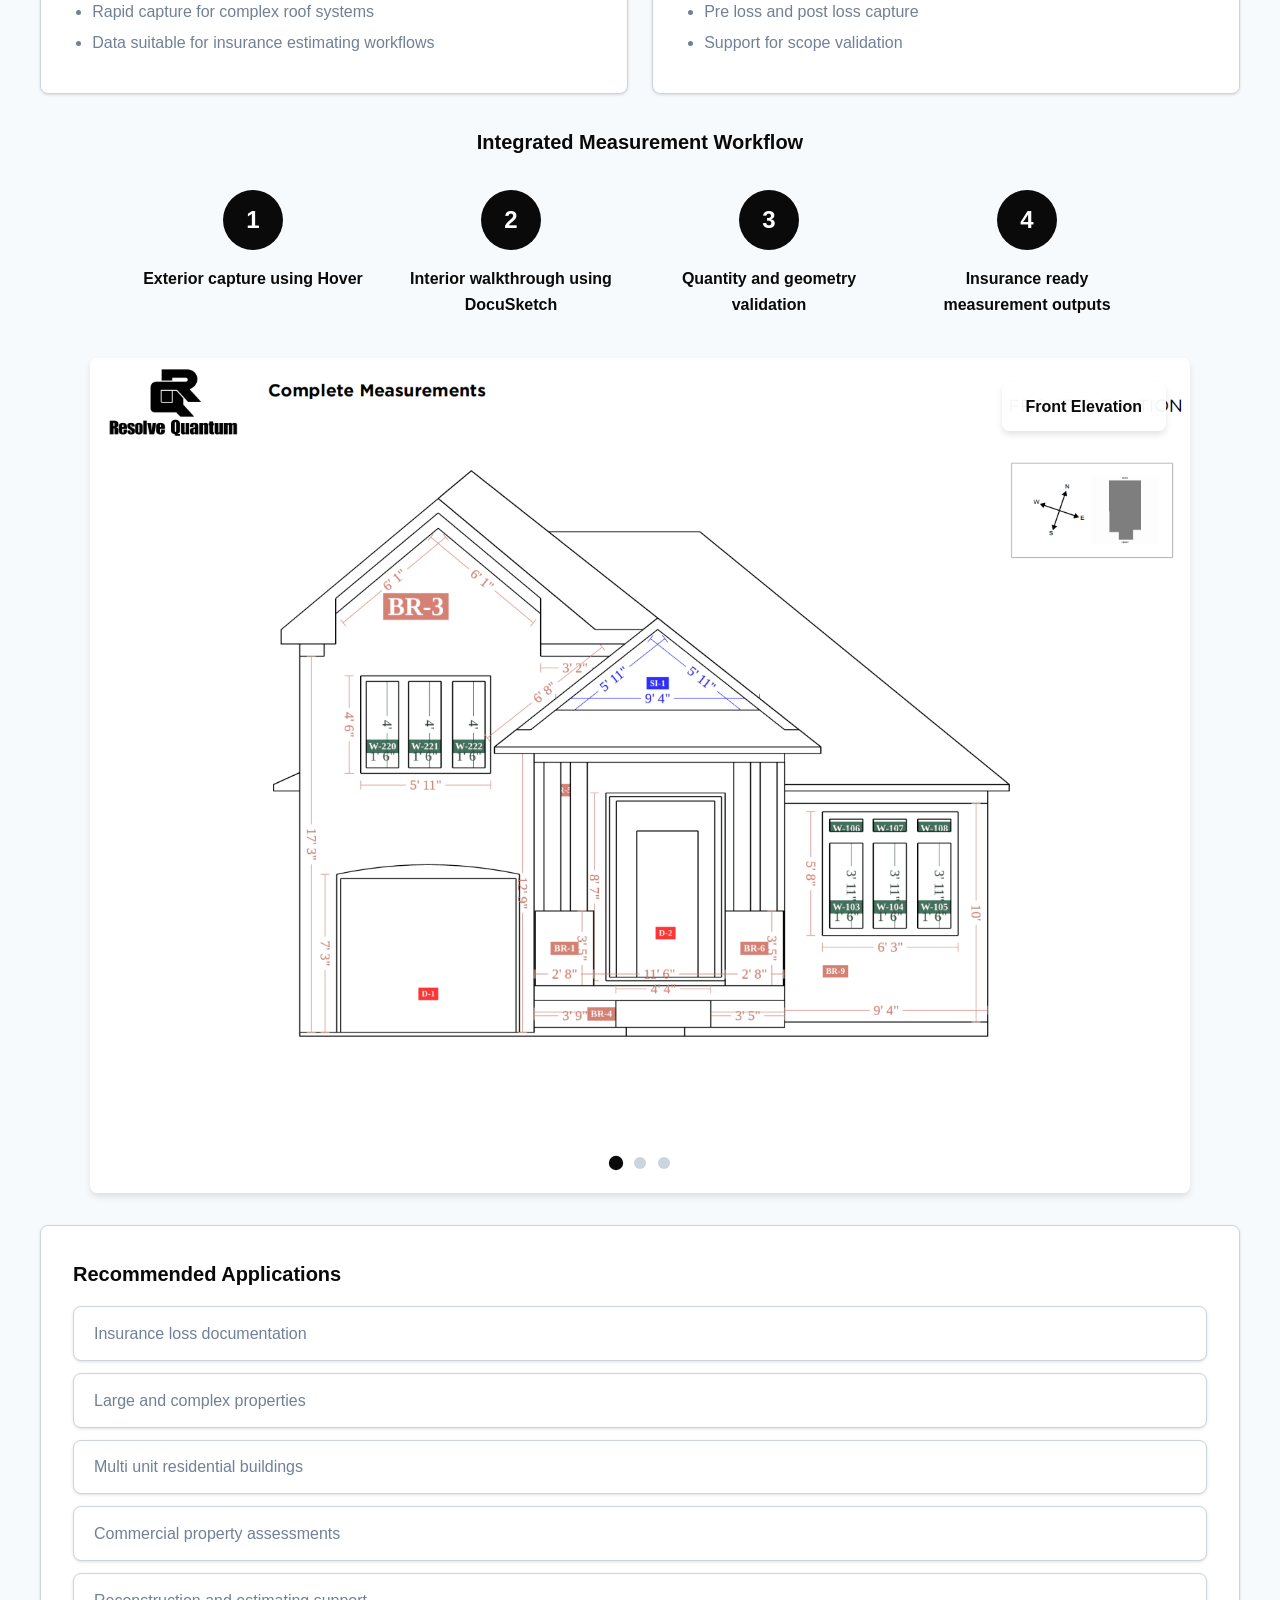
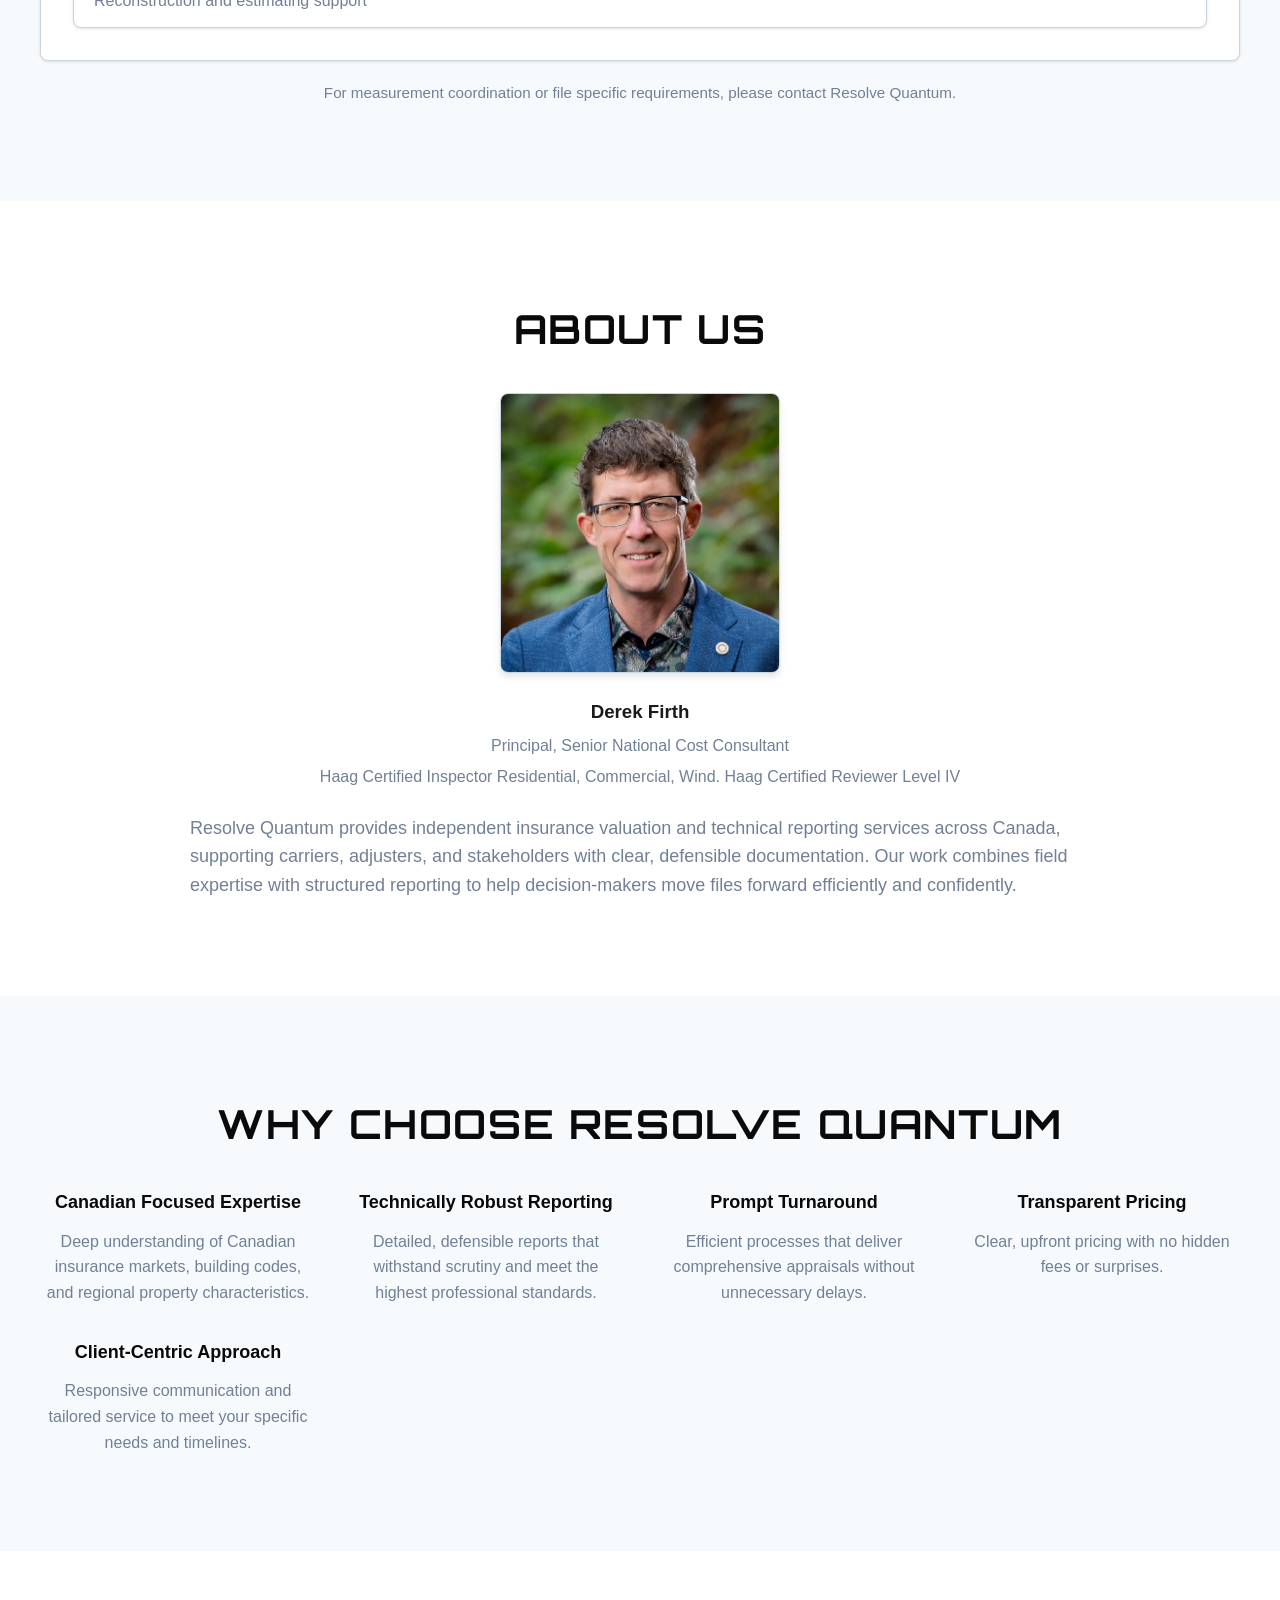
==== commit f9e70355: "Improve Resolve Quantum search visibility and page performance" ====
--- a/index.html
+++ b/index.html
@@ -3,1318 +3,39 @@
 <head>
     <meta charset="UTF-8">
     <meta name="viewport" content="width=device-width, initial-scale=1.0">
-    <title>ResolveQuantum - Trusted Insurance Appraisals Across Canada</title>
-    <meta name="description" content="Professional insurance appraisal services across Canada. Fast, accurate, and defensible property valuations for claims and settlements.">
-    <script src="assets/js/d3.v7.min.js"></script>
-    <script src="assets/js/topojson-client.min.js"></script>
-    <style>
-        @import url('https://fonts.googleapis.com/css2?family=Orbitron:wght@400;500;600;700&display=swap');
-
-        * {
-            margin: 0;
-            padding: 0;
-            box-sizing: border-box;
-        }
-
-        :root {
-            --color-black: #0a0a0a;
-            --color-dark: #1a1a1a;
-            --color-graphite: #2a2a2a;
-            --color-slate: #4a5568;
-            --color-grey: #718096;
-            --color-light-grey: #cbd5e0;
-            --color-off-white: #f7fafc;
-            --color-white: #ffffff;
-            --spacing-xs: 0.5rem;
-            --spacing-sm: 1rem;
-            --spacing-md: 2rem;
-            --spacing-lg: 4rem;
-            --spacing-xl: 6rem;
-            --radius: 8px;
-            --shadow-sm: 0 1px 3px rgba(0,0,0,0.12);
-            --shadow-md: 0 4px 6px rgba(0,0,0,0.1);
-            --shadow-lg: 0 10px 25px rgba(0,0,0,0.15);
-            --transition: all 0.3s ease;
-        }
-
-        body {
-            font-family: -apple-system, BlinkMacSystemFont, 'Segoe UI', Roboto, 'Helvetica Neue', Arial, sans-serif;
-            line-height: 1.6;
-            color: var(--color-dark);
-            background: var(--color-white);
-            overflow-x: hidden;
-        }
-
-        /* Header & Navigation */
-        header {
-            position: fixed;
-            top: 0;
-            left: 0;
-            right: 0;
-            background: rgba(255, 255, 255, 0.95);
-            backdrop-filter: blur(10px);
-            box-shadow: var(--shadow-sm);
-            z-index: 1000;
-            transition: var(--transition);
-        }
-
-        nav {
-            max-width: 1200px;
-            margin: 0 auto;
-            padding: 1rem 2rem;
-            display: flex;
-            justify-content: space-between;
-            align-items: center;
-        }
-
-        .logo {
-            display: flex;
-            align-items: center;
-            gap: 0.5rem;
-        }
-
-        .logo img {
-            height: 80px;
-            width: auto;
-        }
-
-        .nav-links {
-            display: flex;
-            gap: 2rem;
-            list-style: none;
-            align-items: center;
-        }
-
-        .nav-links a {
-            color: var(--color-graphite);
-            text-decoration: none;
-            font-weight: 500;
-            transition: var(--transition);
-            font-size: 0.95rem;
-        }
-
-        .nav-links a:hover {
-            color: var(--color-black);
-        }
-
-        .btn {
-            padding: 0.75rem 1.5rem;
-            border-radius: var(--radius);
-            text-decoration: none;
-            font-weight: 600;
-            transition: var(--transition);
-            display: inline-block;
-            cursor: pointer;
-            border: none;
-            font-size: 1rem;
-        }
-
-        .btn-primary {
-            background: var(--color-black);
-            color: var(--color-white);
-        }
-
-        .btn-primary:hover {
-            background: var(--color-graphite);
-            transform: translateY(-2px);
-            box-shadow: var(--shadow-md);
-        }
-
-        nav .btn-primary {
-            background: var(--color-black);
-            color: var(--color-white);
-        }
-
-        nav .btn-primary:hover {
-            background: var(--color-graphite);
-        }
-
-        .btn-secondary {
-            background: transparent;
-            color: var(--color-black);
-            border: 2px solid var(--color-black);
-        }
-
-        .btn-secondary:hover {
-            background: var(--color-black);
-            color: var(--color-white);
-        }
-
-        .mobile-menu-btn {
-            display: none;
-            background: none;
-            border: none;
-            font-size: 1.5rem;
-            cursor: pointer;
-            color: var(--color-black);
-        }
-
-        /* Hero Section */
-        .hero {
-            margin-top: 80px;
-            min-height: 90vh;
-            display: flex;
-            align-items: center;
-            background: linear-gradient(135deg, var(--color-off-white) 0%, var(--color-white) 100%);
-            position: relative;
-            overflow: hidden;
-        }
-
-        .hero::before {
-            content: '';
-            position: absolute;
-            top: -50%;
-            right: -20%;
-            width: 800px;
-            height: 800px;
-            background: radial-gradient(circle, rgba(74, 85, 104, 0.05) 0%, transparent 70%);
-            animation: float 20s ease-in-out infinite;
-        }
-
-        #hero-canvas {
-            position: absolute;
-            inset: 0;
-            width: 100%;
-            height: 100%;
-            z-index: 0;
-            pointer-events: none;
-        }
-
-        /* Interactive background canvas for multiple sections */
-        .interactive-bg {
-            position: relative;
-            overflow: hidden;
-        }
-
-        .interactive-bg canvas {
-            position: absolute;
-            inset: 0;
-            width: 100%;
-            height: 100%;
-            z-index: 0;
-            pointer-events: none;
-        }
-
-        .interactive-bg .container {
-            position: relative;
-            z-index: 1;
-        }
-
-        @keyframes float {
-            0%, 100% { transform: translate(0, 0) rotate(0deg); }
-            50% { transform: translate(-30px, 30px) rotate(5deg); }
-        }
-
-        .hero-content {
-            max-width: 1200px;
-            margin: 0 auto;
-            padding: var(--spacing-lg) 2rem;
-            position: relative;
-            z-index: 1;
-        }
-
-        .hero h1 {
-            font-size: clamp(2.5rem, 5vw, 4rem);
-            font-weight: 700;
-            font-family: 'Orbitron', 'Segoe UI', Tahoma, Geneva, Verdana, sans-serif;
-            color: var(--color-black);
-            margin-bottom: var(--spacing-sm);
-            line-height: 1.2;
-        }
-
-        .hero .tagline {
-            font-size: clamp(1.2rem, 2vw, 1.5rem);
-            color: var(--color-slate);
-            margin-bottom: var(--spacing-md);
-            font-weight: 500;
-        }
-
-        .hero p {
-            font-size: 1.125rem;
-            color: var(--color-grey);
-            max-width: 700px;
-            margin-bottom: var(--spacing-md);
-        }
-
-        .hero-ctas {
-            display: flex;
-            gap: 1rem;
-            margin-bottom: var(--spacing-lg);
-            flex-wrap: wrap;
-        }
-
-        .trust-bullets {
-            display: grid;
-            grid-template-columns: repeat(auto-fit, minmax(200px, 1fr));
-            gap: 2rem;
-            max-width: 800px;
-        }
-
-        .trust-item {
-            display: flex;
-            align-items: center;
-            gap: 0.75rem;
-        }
-
-        .trust-item svg {
-            width: 24px;
-            height: 24px;
-            flex-shrink: 0;
-        }
-
-        .trust-item span {
-            font-weight: 600;
-            color: var(--color-graphite);
-        }
-
-        /* Section Styles */
-        section {
-            padding: var(--spacing-xl) 2rem;
-            opacity: 0;
-            transform: translateY(30px);
-            transition: opacity 0.6s ease, transform 0.6s ease;
-        }
-
-        section.visible {
-            opacity: 1;
-            transform: translateY(0);
-        }
-
-        /* Service Areas Map Section */
-        #service-areas-map {
-            background: var(--color-off-white);
-            padding: var(--spacing-lg) 2rem;
-        }
-
-        #service-areas-map .section-title {
-            color: #ef4444;
-            font-size: 2rem;
-            font-weight: 700;
-            letter-spacing: -0.5px;
-            text-transform: none;
-            margin-bottom: 1rem;
-        }
-
-        #service-areas-map .section-title span {
-            color: #ef4444;
-        }
-
-        #map-container {
-            position: relative;
-            width: 100%;
-            height: 600px;
-            min-height: 0;
-        }
-
-        #map-container svg {
-            width: 100%;
-            height: 100%;
-            display: block;
-        }
-
-        .land {
-            fill: #2f2f2f;
-            stroke: #3a3a3a;
-            stroke-width: 0.5px;
-            pointer-events: none;
-        }
-
-        .land-context {
-            fill: #1f1f1f;
-            stroke: #2a2a2a;
-            stroke-width: 0.3px;
-            pointer-events: none;
-        }
-
-        .city-pin {
-            cursor: pointer;
-            will-change: transform;
-        }
-
-        .city-pin .pin-outer {
-            fill: #ef4444;
-            filter: drop-shadow(0 0 6px rgba(239, 68, 68, 0.5));
-        }
-
-        .city-pin .pin-inner {
-            fill: #fca5a5;
-        }
-
-        .city-pin .pulse {
-            fill: none;
-            stroke: #ef4444;
-            stroke-width: 1;
-            opacity: 0;
-            animation: pulse-ring 2.8s ease-out infinite;
-        }
-
-        @keyframes pulse-ring {
-            0% { r: 4; opacity: 0.5; }
-            100% { r: 18; opacity: 0; }
-        }
-
-        .city-label {
-            font-size: 10px;
-            fill: #ef4444;
-            font-weight: 500;
-            pointer-events: none;
-        }
-
-        .city-label.highlight {
-            fill: #ef4444;
-            font-weight: 600;
-            font-size: 12px;
-        }
-
-        .map-tooltip {
-            position: fixed;
-            pointer-events: none;
-            background: #1e293b;
-            border: 1px solid #475569;
-            border-radius: 6px;
-            padding: 7px 14px;
-            font-size: 0.82rem;
-            font-weight: 500;
-            color: #f1f5f9;
-            white-space: nowrap;
-            opacity: 0;
-            transition: opacity 0.15s ease;
-            z-index: 200;
-            box-shadow: 0 4px 16px rgba(0,0,0,0.5);
-        }
-
-        .map-tooltip .coords {
-            font-size: 0.62rem;
-            color: #64748b;
-            margin-top: 2px;
-        }
-
-        .map-tooltip.visible { opacity: 1; }
-
-        .map-legend {
-            position: absolute;
-            bottom: 12px;
-            right: 14px;
-            display: flex;
-            align-items: center;
-            gap: 6px;
-            font-size: 0.65rem;
-            color: #ef4444;
-        }
-
-        .legend-dot {
-            width: 8px;
-            height: 8px;
-            border-radius: 50%;
-            background: #ef4444;
-        }
-
-        #map-loading {
-            position: fixed;
-            inset: 0;
-            display: flex;
-            align-items: center;
-            justify-content: center;
-            font-size: 0.9rem;
-            color: #4a5568;
-            background: var(--color-off-white);
-            z-index: 50;
-            transition: opacity 0.4s ease;
-        }
-
-        #map-loading.hide {
-            opacity: 0;
-            pointer-events: none;
-        }
-
-        .map-spinner {
-            width: 24px;
-            height: 24px;
-            border: 2px solid #334155;
-            border-top-color: #ef4444;
-            border-radius: 50%;
-            animation: spin 0.8s linear infinite;
-            margin-right: 10px;
-        }
-
-        .map-credit {
-            font-size: 0.45rem;
-            color: #ef4444;
-            position: absolute;
-            bottom: 3px;
-            left: 50%;
-            transform: translateX(-50%);
-        }
-
-        @keyframes spin { to { transform: rotate(360deg); } }
-
-        /* Sample Report Viewer Section */
-        #sample-report {
-            background: var(--color-white);
-        }
-
-        .report-viewer-container {
-            max-width: 800px;
-            margin: 0 auto;
-        }
-
-        .report-header {
-            text-align: center;
-            margin-bottom: var(--spacing-md);
-        }
-
-        .report-type {
-            font-size: 1.5rem;
-            font-weight: 600;
-            color: var(--color-black);
-            margin-bottom: 0.5rem;
-        }
-
-        .report-total {
-            font-size: 1.125rem;
-            color: var(--color-slate);
-            font-weight: 500;
-        }
-
-        .report-description {
-            text-align: left;
-            color: var(--color-grey);
-            margin-bottom: var(--spacing-md);
-            max-width: 860px;
-            margin-left: auto;
-            margin-right: auto;
-            line-height: 1.8;
-        }
-
-        .document-viewer {
-            background: var(--color-off-white);
-            border-radius: var(--radius);
-            padding: 1.5rem;
-            box-shadow: var(--shadow-md);
-        }
-
-        .document-display {
-            background: var(--color-white);
-            border-radius: var(--radius);
-            overflow: hidden;
-            box-shadow: var(--shadow-sm);
-            margin-bottom: 1.5rem;
-        }
-
-        .document-page {
-            display: none;
-            width: 100%;
-            height: auto;
-        }
-
-        .document-page.active {
-            display: block;
-        }
-
-        .viewer-controls {
-            display: flex;
-            justify-content: space-between;
-            align-items: center;
-            gap: 1rem;
-        }
-
-        .page-info {
-            font-size: 0.95rem;
-            color: var(--color-slate);
-            font-weight: 500;
-        }
-
-        .nav-buttons {
-            display: flex;
-            gap: 0.75rem;
-        }
-
-        .nav-btn {
-            padding: 0.625rem 1.25rem;
-            background: var(--color-black);
-            color: var(--color-white);
-            border: none;
-            border-radius: var(--radius);
-            font-weight: 600;
-            cursor: pointer;
-            transition: var(--transition);
-            font-size: 0.9rem;
-        }
-
-        .nav-btn:hover:not(:disabled) {
-            background: var(--color-graphite);
-            transform: translateY(-2px);
-        }
-
-        .nav-btn:disabled {
-            background: var(--color-light-grey);
-            cursor: not-allowed;
-            opacity: 0.5;
-        }
-
-        .download-btn {
-            padding: 0.625rem 1.25rem;
-            background: transparent;
-            color: var(--color-black);
-            border: 2px solid var(--color-black);
-            border-radius: var(--radius);
-            font-weight: 600;
-            cursor: pointer;
-            transition: var(--transition);
-            font-size: 0.9rem;
-            text-decoration: none;
-            display: inline-block;
-        }
-
-        .download-btn:hover {
-            background: var(--color-black);
-            color: var(--color-white);
-        }
-
-        @media (max-width: 768px) {
-            .viewer-controls {
-                flex-direction: column;
-                align-items: stretch;
-            }
-
-            .nav-buttons {
-                justify-content: space-between;
-            }
-
-            .nav-btn, .download-btn {
-                flex: 1;
-            }
-        }
-
-        /* Complete Measurements Section */
-        #complete-measurements {
-            background: var(--color-off-white);
-        }
-
-        .measurements-carousel {
-            position: relative;
-            max-width: 1100px;
-            margin: 0 auto;
-            overflow: hidden;
-            border-radius: var(--radius);
-            background: var(--color-white);
-            box-shadow: var(--shadow-md);
-        }
-
-        .measurements-track {
-            display: flex;
-            transition: transform 0.6s ease-in-out;
-        }
-
-        .measurement-slide {
-            min-width: 100%;
-            position: relative;
-        }
-
-        .measurement-slide img {
-            width: 100%;
-            height: auto;
-            display: block;
-        }
-
-        .measurement-label {
-            position: absolute;
-            top: 1.5rem;
-            right: 1.5rem;
-            background: rgba(255, 255, 255, 0.95);
-            padding: 0.75rem 1.5rem;
-            border-radius: var(--radius);
-            font-weight: 600;
-            font-size: 1rem;
-            color: var(--color-black);
-            box-shadow: var(--shadow-md);
-        }
-
-        .carousel-indicators {
-            display: flex;
-            justify-content: center;
-            gap: 0.75rem;
-            padding: 1.5rem;
-            background: var(--color-white);
-        }
-
-        .indicator-dot {
-            width: 12px;
-            height: 12px;
-            border-radius: 50%;
-            background: var(--color-light-grey);
-            cursor: pointer;
-            transition: var(--transition);
-        }
-
-        .indicator-dot.active {
-            background: var(--color-black);
-            transform: scale(1.2);
-        }
-
-        .indicator-dot:hover {
-            background: var(--color-slate);
-        }
-
-        .container {
-            max-width: 1200px;
-            margin: 0 auto;
-        }
-
-        .section-title {
-            font-size: clamp(2rem, 4vw, 2.5rem);
-            font-weight: 700;
-            color: var(--color-black);
-            margin-bottom: var(--spacing-md);
-            text-align: center;
-        }
-
-        .service-section-title {
-            font-family: 'Orbitron', 'Segoe UI', Tahoma, Geneva, Verdana, sans-serif;
-            text-transform: uppercase;
-            letter-spacing: 0.04em;
-        }
-
-        .section-subtitle {
-            font-size: 1.125rem;
-            color: var(--color-grey);
-            text-align: center;
-            max-width: 700px;
-            margin: 0 auto var(--spacing-lg);
-        }
-
-        /* Services Section */
-        .services-grid {
-            display: grid;
-            grid-template-columns: repeat(auto-fit, minmax(280px, 1fr));
-            gap: 2rem;
-        }
-
-        .service-card {
-            background: var(--color-white);
-            padding: 2rem;
-            border-radius: var(--radius);
-            box-shadow: var(--shadow-sm);
-            transition: var(--transition);
-            border: 1px solid var(--color-light-grey);
-        }
-
-        .service-card:hover {
-            transform: translateY(-5px);
-            box-shadow: var(--shadow-lg);
-        }
-
-        .service-icon {
-            width: 48px;
-            height: 48px;
-            margin-bottom: 1.5rem;
-        }
-
-        .service-card h3 {
-            font-size: 1.25rem;
-            color: var(--color-black);
-            margin-bottom: 1rem;
-            font-weight: 600;
-        }
-
-        .service-card p {
-            color: var(--color-grey);
-            line-height: 1.7;
-        }
-
-        .service-card .service-label {
-            font-weight: 600;
-            color: var(--color-black);
-            margin-top: 1rem;
-            margin-bottom: 0.5rem;
-            font-size: 0.95rem;
-        }
-
-        .service-list {
-            margin: 0;
-            padding-left: 1.2rem;
-            color: var(--color-grey);
-            line-height: 1.6;
-        }
-
-        .service-list li {
-            margin-bottom: 0.35rem;
-        }
-
-        .mini-card-grid {
-            display: grid;
-            grid-template-columns: 1fr;
-            gap: 0.75rem;
-            margin-top: 1rem;
-        }
-
-        .mini-card {
-            background: var(--color-white);
-            border: 1px solid var(--color-light-grey);
-            border-radius: var(--radius);
-            padding: 0.85rem 1.25rem;
-            box-shadow: var(--shadow-sm);
-            color: var(--color-grey);
-        }
-
-        .about-photo {
-            width: 280px;
-            height: 280px;
-            border-radius: var(--radius);
-            object-fit: cover;
-            object-position: center 20%;
-            box-shadow: var(--shadow-md);
-            display: block;
-            margin: 0 auto 1.5rem;
-            border: 1px solid var(--color-light-grey);
-        }
-
-        .service-card.clickable-card {
-            cursor: pointer;
-            position: relative;
-        }
-
-        .service-card.clickable-card:hover {
-            border-color: var(--color-black);
-        }
-
-        .card-cta {
-            margin-top: 1rem;
-            color: var(--color-black);
-            font-weight: 600;
-            font-size: 0.95rem;
-            display: flex;
-            align-items: center;
-            gap: 0.5rem;
-        }
-
-        .variant-title {
-            margin: 2.5rem 0 1rem;
-            font-size: 1.05rem;
-            font-weight: 600;
-            color: var(--color-black);
-        }
-
-        .timeline {
-            display: grid;
-            grid-template-columns: repeat(auto-fit, minmax(220px, 1fr));
-            gap: 1.5rem;
-        }
-
-        .timeline-step {
-            background: var(--color-white);
-            border: 1px solid var(--color-light-grey);
-            border-radius: var(--radius);
-            padding: 1.5rem;
-            position: relative;
-            box-shadow: var(--shadow-sm);
-        }
-
-        .timeline-step .step-number {
-            font-weight: 700;
-            color: var(--color-black);
-            margin-bottom: 0.5rem;
-        }
-
-        .icon-row {
-            display: grid;
-            grid-template-columns: repeat(auto-fit, minmax(220px, 1fr));
-            gap: 1.5rem;
-        }
-
-        .icon-item {
-            text-align: left;
-            padding: 1rem 0;
-        }
-
-        .icon-item svg {
-            width: 36px;
-            height: 36px;
-            margin-bottom: 0.75rem;
-        }
-
-        .accordion {
-            display: grid;
-            gap: 1rem;
-        }
-
-        .accordion details {
-            border: 1px solid var(--color-light-grey);
-            border-radius: var(--radius);
-            background: var(--color-white);
-            padding: 1rem 1.25rem;
-            box-shadow: var(--shadow-sm);
-        }
-
-        .accordion summary {
-            cursor: pointer;
-            font-weight: 600;
-            color: var(--color-black);
-            list-style: none;
-        }
-
-        .accordion summary::-webkit-details-marker {
-            display: none;
-        }
-
-        .accordion summary::after {
-            content: "＋";
-            float: right;
-            color: var(--color-grey);
-        }
-
-        .accordion details[open] summary::after {
-            content: "–";
-        }
-
-        /* Why Choose Section */
-        #why-choose {
-            background: var(--color-off-white);
-        }
-
-        .features-grid {
-            display: grid;
-            grid-template-columns: repeat(auto-fit, minmax(250px, 1fr));
-            gap: 2rem;
-        }
-
-        .feature-item {
-            text-align: center;
-        }
-
-        .feature-item h3 {
-            font-size: 1.125rem;
-            color: var(--color-black);
-            margin-bottom: 0.75rem;
-            font-weight: 600;
-        }
-
-        .feature-item p {
-            color: var(--color-grey);
-        }
-
-        /* Process Section */
-        .process-steps {
-            display: grid;
-            grid-template-columns: repeat(auto-fit, minmax(200px, 1fr));
-            gap: 2rem;
-            max-width: 1000px;
-            margin: 0 auto;
-        }
-
-        .process-step {
-            text-align: center;
-            position: relative;
-        }
-
-        .step-number {
-            width: 60px;
-            height: 60px;
-            background: var(--color-black);
-            color: var(--color-white);
-            border-radius: 50%;
-            display: flex;
-            align-items: center;
-            justify-content: center;
-            font-size: 1.5rem;
-            font-weight: 700;
-            margin: 0 auto 1rem;
-        }
-
-        .process-step h3 {
-            font-size: 1rem;
-            color: var(--color-black);
-            margin-bottom: 0.5rem;
-            font-weight: 600;
-        }
-
-        /* Industries Section */
-        #industries {
-            background: var(--color-off-white);
-        }
-
-        .industries-grid {
-            display: grid;
-            grid-template-columns: repeat(auto-fit, minmax(300px, 1fr));
-            gap: 1.5rem;
-        }
-
-        .industry-item {
-            background: var(--color-white);
-            padding: 1.5rem;
-            border-radius: var(--radius);
-            border-left: 4px solid var(--color-black);
-            box-shadow: var(--shadow-sm);
-            transition: var(--transition);
-        }
-
-        .industry-item:hover {
-            transform: translateX(5px);
-        }
-
-        .industry-item p {
-            color: var(--color-graphite);
-            font-weight: 500;
-        }
-
-        /* Testimonials Section */
-        .testimonials-grid {
-            display: grid;
-            grid-template-columns: repeat(auto-fit, minmax(350px, 1fr));
-            gap: 2rem;
-            max-width: 900px;
-            margin: 0 auto;
-            position: relative;
-        }
-
-        .testimonial-carousel {
-            position: relative;
-            max-width: 800px;
-            margin: 0 auto;
-            overflow: hidden;
-        }
-
-        .testimonial-track {
-            display: flex;
-            transition: transform 0.5s ease-in-out;
-        }
-
-        .testimonial-slide {
-            min-width: 100%;
-            padding: 0 1rem;
-        }
-
-        .testimonial-card {
-            background: var(--color-white);
-            padding: 2.5rem;
-            border-radius: var(--radius);
-            box-shadow: var(--shadow-md);
-            position: relative;
-        }
-
-        .testimonial-card p {
-            color: var(--color-graphite);
-            font-style: italic;
-            line-height: 1.8;
-        }
-
-        /* FAQ Section */
-        #faq {
-            background: var(--color-off-white);
-        }
-
-        .faq-list {
-            max-width: 800px;
-            margin: 0 auto;
-        }
-
-        .faq-item {
-            background: var(--color-white);
-            margin-bottom: 1rem;
-            border-radius: var(--radius);
-            overflow: hidden;
-            box-shadow: var(--shadow-sm);
-        }
-
-        .faq-question {
-            width: 100%;
-            padding: 1.5rem;
-            background: var(--color-white);
-            border: none;
-            text-align: left;
-            font-size: 1.125rem;
-            font-weight: 600;
-            color: var(--color-black);
-            cursor: pointer;
-            display: flex;
-            justify-content: space-between;
-            align-items: center;
-            transition: var(--transition);
-        }
-
-        .faq-question:hover {
-            background: var(--color-off-white);
-        }
-
-        .faq-question::after {
-            content: '+';
-            font-size: 1.5rem;
-            transition: var(--transition);
-        }
-
-        .faq-question.active::after {
-            transform: rotate(45deg);
-        }
-
-        .faq-answer {
-            max-height: 0;
-            overflow: hidden;
-            transition: max-height 0.3s ease;
-        }
-
-        .faq-answer.active {
-            max-height: 300px;
-        }
-
-        .faq-answer p {
-            padding: 0 1.5rem 1.5rem;
-            color: var(--color-grey);
-            line-height: 1.7;
-        }
-
-        /* Contact Section */
-        .contact-wrapper {
-            display: grid;
-            grid-template-columns: 1fr 1fr;
-            gap: 4rem;
-            max-width: 1000px;
-            margin: 0 auto;
-        }
-
-        #contact .contact-wrapper {
-            grid-template-columns: minmax(160px, 0.3fr) minmax(780px, 3.4fr);
-            max-width: 1240px;
-            align-items: start;
-            justify-content: center;
-        }
-
-        #contact .contact-info {
-            max-width: 340px;
-            margin: 0 auto;
-            text-align: left;
-        }
-
-        #contact .contact-form-embed {
-            max-width: 1060px;
-            margin-left: auto;
-            margin-right: auto;
-        }
-
-        #contact .contact-form-embed iframe {
-            min-width: 780px;
-        }
-
-        .contact-info h3 {
-            font-size: 1.5rem;
-            color: var(--color-black);
-            margin-bottom: 1.5rem;
-            font-weight: 600;
-        }
-
-        .contact-details {
-            margin-bottom: 2rem;
-        }
-
-        .contact-detail {
-            margin-bottom: 1rem;
-        }
-
-        .contact-detail strong {
-            color: var(--color-black);
-            display: block;
-            margin-bottom: 0.25rem;
-        }
-
-        .contact-detail span {
-            color: var(--color-grey);
-        }
-
-        .contact-form {
-            display: flex;
-            flex-direction: column;
-            gap: 1.5rem;
-        }
-
-        .form-group {
-            display: flex;
-            flex-direction: column;
-        }
-
-        .form-group label {
-            font-weight: 600;
-            color: var(--color-black);
-            margin-bottom: 0.5rem;
-        }
-
-        .form-group input,
-        .form-group textarea {
-            padding: 0.875rem;
-            border: 2px solid var(--color-light-grey);
-            border-radius: var(--radius);
-            font-family: inherit;
-            font-size: 1rem;
-            transition: var(--transition);
-            background: var(--color-white);
-            color: var(--color-dark);
-        }
-
-        .form-group input:focus,
-        .form-group textarea:focus {
-            outline: none;
-            border-color: var(--color-black);
-        }
-
-        .form-group textarea {
-            resize: vertical;
-            min-height: 150px;
-        }
-
-        .success-message {
-            display: none;
-            background: var(--color-black);
-            color: var(--color-white);
-            padding: 1.5rem;
-            border-radius: var(--radius);
-            text-align: center;
-            font-weight: 600;
-        }
-
-        .success-message.visible {
-            display: block;
-        }
-
-        /* Footer */
-        footer {
-            background: var(--color-black);
-            color: var(--color-light-grey);
-            padding: 3rem 2rem 2rem;
-        }
-
-        .footer-content {
-            max-width: 1200px;
-            margin: 0 auto;
-            text-align: center;
-        }
-
-        .footer-content p {
-            margin-bottom: 0.5rem;
-        }
-
-        .footer-disclaimer {
-            font-size: 0.875rem;
-            color: var(--color-grey);
-            margin-top: 1rem;
-        }
-
-        /* Back to Top Button */
-        .back-to-top {
-            position: fixed;
-            bottom: 2rem;
-            right: 2rem;
-            width: 50px;
-            height: 50px;
-            background: var(--color-black);
-            color: var(--color-white);
-            border: none;
-            border-radius: 50%;
-            font-size: 1.5rem;
-            cursor: pointer;
-            opacity: 0;
-            pointer-events: none;
-            transition: var(--transition);
-            z-index: 999;
-            display: flex;
-            align-items: center;
-            justify-content: center;
-        }
-
-        .back-to-top.visible {
-            opacity: 1;
-            pointer-events: all;
-        }
-
-        .back-to-top:hover {
-            background: var(--color-graphite);
-            transform: translateY(-3px);
-        }
-
-        /* Responsive Design */
-        @media (max-width: 768px) {
-            .nav-links {
-                display: none;
-            }
-
-            #contact .contact-wrapper {
-                grid-template-columns: 1fr;
-                max-width: 100%;
-            }
-
-            #contact .contact-info {
-                max-width: 100%;
-                margin-bottom: 1.5rem;
-            }
-
-            #contact .contact-form-embed {
-                max-width: 100%;
-                margin: 0;
-            }
-
-            #contact .contact-form-embed iframe {
-                min-width: 100%;
-                width: 100%;
-                height: 1100px;
-            }
-
-            #complete-measurements .services-grid {
-                grid-template-columns: 1fr !important;
-            }
-
-            .mobile-menu-btn {
-                display: block;
-            }
-
-            .hero {
-                min-height: 70vh;
-                margin-top: 70px;
-            }
-
-            .hero-ctas {
-                flex-direction: column;
-            }
-
-            .btn {
-                width: 100%;
-                text-align: center;
-            }
-
-            .contact-wrapper {
-                grid-template-columns: 1fr;
-                gap: 2rem;
-            }
-
-            section {
-                padding: var(--spacing-lg) 1.5rem;
-            }
-
-            .testimonials-grid,
-            .services-grid,
-            .industries-grid {
-                grid-template-columns: 1fr;
-            }
-
-            #aerial-drone-analysis .services-grid {
-                grid-template-columns: 1fr !important;
-            }
-        }
-
-        @media (max-width: 480px) {
-            .trust-bullets {
-                grid-template-columns: 1fr;
-                gap: 1rem;
-            }
-
-            .process-steps {
-                grid-template-columns: 1fr;
-            }
-        }
-    </style>
+    <title>Insurance Appraisals &amp; Cost Consulting | Resolve Quantum</title>
+    <meta name="description" content="Independent insurance appraisals, RCV and ACV analysis, repair cost estimates, property assessments and digital capture across Canada.">
+    <link rel="canonical" href="https://www.resolvequantum.ca/">
+    <meta name="robots" content="index,follow,max-image-preview:large">
+    <meta property="og:type" content="website">
+    <meta property="og:site_name" content="Resolve Quantum">
+    <meta property="og:locale" content="en_CA">
+    <meta property="og:title" content="Insurance Appraisals &amp; Cost Consulting | Resolve Quantum">
+    <meta property="og:description" content="Independent insurance appraisals, RCV and ACV analysis, repair cost estimates, property assessments and digital capture across Canada.">
+    <meta property="og:url" content="https://www.resolvequantum.ca/">
+    <meta property="og:image" content="https://www.resolvequantum.ca/assets/images/resolve-quantum-social.png">
+    <meta property="og:image:width" content="1200">
+    <meta property="og:image:height" content="630">
+    <meta property="og:image:alt" content="Resolve Quantum logo">
+    <meta name="twitter:card" content="summary_large_image">
+    <meta name="twitter:title" content="Insurance Appraisals &amp; Cost Consulting | Resolve Quantum">
+    <meta name="twitter:description" content="Independent insurance appraisals, RCV and ACV analysis, repair cost estimates, property assessments and digital capture across Canada.">
+    <meta name="twitter:image" content="https://www.resolvequantum.ca/assets/images/resolve-quantum-social.png">
+    <meta name="twitter:image:alt" content="Resolve Quantum logo">
+    <link rel="icon" href="/favicon.ico" sizes="any">
+    <link rel="icon" type="image/png" sizes="48x48" href="/assets/images/favicon-48.png">
+    <link rel="apple-touch-icon" href="/assets/images/apple-touch-icon.png">
+    <script type="application/ld+json">{"@context": "https://schema.org", "@graph": [{"@type": "Organization", "@id": "https://www.resolvequantum.ca/#organization", "name": "Resolve Quantum", "alternateName": "ResolveQuantum", "url": "https://www.resolvequantum.ca/", "logo": "https://www.resolvequantum.ca/assets/images/resolve-quantum-social.png", "telephone": "+1-250-895-9381", "email": "Admin@resolvequantum.ca", "areaServed": {"@type": "Country", "name": "Canada"}, "hasOfferCatalog": {"@type": "OfferCatalog", "name": "Insurance appraisal and cost consulting services", "itemListElement": [{"@type": "Offer", "itemOffered": {"@id": "https://www.resolvequantum.ca/#service-1"}}, {"@type": "Offer", "itemOffered": {"@id": "https://www.resolvequantum.ca/#service-2"}}, {"@type": "Offer", "itemOffered": {"@id": "https://www.resolvequantum.ca/#service-3"}}, {"@type": "Offer", "itemOffered": {"@id": "https://www.resolvequantum.ca/#service-4"}}, {"@type": "Offer", "itemOffered": {"@id": "https://www.resolvequantum.ca/#service-5"}}, {"@type": "Offer", "itemOffered": {"@id": "https://www.resolvequantum.ca/#service-6"}}, {"@type": "Offer", "itemOffered": {"@id": "https://www.resolvequantum.ca/#service-7"}}, {"@type": "Offer", "itemOffered": {"@id": "https://www.resolvequantum.ca/#service-8"}}, {"@type": "Offer", "itemOffered": {"@id": "https://www.resolvequantum.ca/#service-9"}}, {"@type": "Offer", "itemOffered": {"@id": "https://www.resolvequantum.ca/#service-3d-scanning"}}]}}, {"@type": "WebSite", "@id": "https://www.resolvequantum.ca/#website", "name": "Resolve Quantum", "url": "https://www.resolvequantum.ca/", "publisher": {"@id": "https://www.resolvequantum.ca/#organization"}, "inLanguage": "en-CA"}, {"@type": "WebPage", "@id": "https://www.resolvequantum.ca/#webpage", "url": "https://www.resolvequantum.ca/", "name": "Insurance Appraisals & Cost Consulting | Resolve Quantum", "description": "Independent insurance appraisals, RCV and ACV analysis, repair cost estimates, property assessments and digital capture across Canada.", "isPartOf": {"@id": "https://www.resolvequantum.ca/#website"}, "about": {"@id": "https://www.resolvequantum.ca/#organization"}, "inLanguage": "en-CA"}, {"@type": "Service", "@id": "https://www.resolvequantum.ca/#service-1", "name": "Insurance Appraisal Reports", "description": "Comprehensive property valuations prepared specifically for insurance claims, providing defensible assessments that meet industry standards.", "url": "https://www.resolvequantum.ca/#services", "provider": {"@id": "https://www.resolvequantum.ca/#organization"}, "areaServed": {"@type": "Country", "name": "Canada"}}, {"@type": "Service", "@id": "https://www.resolvequantum.ca/#service-2", "name": "RCV and ACV Cost Analysis", "description": "Independent RCV/ACV assessments for claims, appraisals, and portfolio decisions.", "url": "https://www.resolvequantum.ca/#rcv-acv-analysis", "provider": {"@id": "https://www.resolvequantum.ca/#organization"}, "areaServed": {"@type": "Country", "name": "Canada"}}, {"@type": "Service", "@id": "https://www.resolvequantum.ca/#service-3", "name": "Demolition Scope and RFQ Advisory", "description": "Structured demolition scoping and RFQ support to reduce scope ambiguity and produce comparable pricing.", "url": "https://www.resolvequantum.ca/#demolition-rfq", "provider": {"@id": "https://www.resolvequantum.ca/#organization"}, "areaServed": {"@type": "Country", "name": "Canada"}}, {"@type": "Service", "@id": "https://www.resolvequantum.ca/#service-4", "name": "Property Condition Assessments", "description": "Detailed evaluations of property condition to support underwriting decisions and identify potential risks.", "url": "https://www.resolvequantum.ca/#property-assessments", "provider": {"@id": "https://www.resolvequantum.ca/#organization"}, "areaServed": {"@type": "Country", "name": "Canada"}}, {"@type": "Service", "@id": "https://www.resolvequantum.ca/#service-5", "name": "Complete Measurement and Digital Capture", "description": "Integrated exterior and interior capture using Hover and DocuSketch to deliver scalable, insurance-ready building data.", "url": "https://www.resolvequantum.ca/#complete-measurements", "provider": {"@id": "https://www.resolvequantum.ca/#organization"}, "areaServed": {"@type": "Country", "name": "Canada"}}, {"@type": "Service", "@id": "https://www.resolvequantum.ca/#service-6", "name": "Drone Assessment", "description": "UAV-based aerial capture for roof, exterior, and site documentation in complex or inaccessible areas.", "url": "https://www.resolvequantum.ca/#aerial-drone-analysis", "provider": {"@id": "https://www.resolvequantum.ca/#organization"}, "areaServed": {"@type": "Country", "name": "Canada"}}, {"@type": "Service", "@id": "https://www.resolvequantum.ca/#service-7", "name": "Dispute and Litigation Support", "description": "Expert testimony and robust documentation to support claim disputes and legal proceedings.", "url": "https://www.resolvequantum.ca/#services", "provider": {"@id": "https://www.resolvequantum.ca/#organization"}, "areaServed": {"@type": "Country", "name": "Canada"}}, {"@type": "Service", "@id": "https://www.resolvequantum.ca/#service-8", "name": "Consultation and Advisory Services", "description": "Strategic guidance on property valuation matters, risk assessment, and claims management processes.", "url": "https://www.resolvequantum.ca/#services", "provider": {"@id": "https://www.resolvequantum.ca/#organization"}, "areaServed": {"@type": "Country", "name": "Canada"}}, {"@type": "Service", "@id": "https://www.resolvequantum.ca/#service-9", "name": "Repair and Reconstruction Cost Estimates", "description": "Independent repair and rebuild cost estimates structured for insurance, legal, and capital planning use.", "url": "https://www.resolvequantum.ca/#sample-report", "provider": {"@id": "https://www.resolvequantum.ca/#organization"}, "areaServed": {"@type": "Country", "name": "Canada"}}, {"@type": "Service", "@id": "https://www.resolvequantum.ca/#service-3d-scanning", "name": "3D Drone Scanning", "url": "https://www.resolvequantum.ca/#digital-twins", "provider": {"@id": "https://www.resolvequantum.ca/#organization"}, "areaServed": {"@type": "Country", "name": "Canada"}}]}</script>
+    <link rel="stylesheet" href="/assets/css/site.css">
+    <script src="/assets/js/site.js" defer></script>
 </head>
 <body>
+    <a class="skip-link" href="#main-content">Skip to content</a>
     <!-- Header -->
     <header>
         <nav>
             <div class="logo">
-                <img src="assets/images/logo-light.png" alt="ResolveQuantum Logo">
+                <img src="assets/images/optimized/logo-light.webp" alt="Resolve Quantum" width="1536" height="1024" decoding="async" fetchpriority="high">
             </div>
             <ul class="nav-links">
                 <li><a href="#services">Services</a></li>
@@ -1329,6 +50,7 @@
         </nav>
     </header>
 
+    <main id="main-content">
     <!-- Hero Section -->
     <section class="hero">
         <canvas id="hero-canvas"></canvas>
@@ -1368,8 +90,9 @@
     <section id="service-areas-map">
         <div class="container">
             <h2 class="section-title service-section-title">Our Service Areas</h2>
+            <p class="service-area-copy">Resolve Quantum provides insurance appraisal and cost consulting services across Canada. Service locations include Victoria, Campbell River and Vancouver, with inspectors also serving Calgary, Edmonton, Toronto and Niagara Falls.</p>
             <div id="map-container">
-                <svg id="map"></svg>
+                <svg id="map" role="img" aria-label="Service locations in Victoria, Campbell River and Vancouver"></svg>
                 <div class="map-tooltip" id="tooltip">
                     <div class="name"></div>
                     <div class="coords"></div>
@@ -1381,11 +104,13 @@
                 <div class="map-credit">Data: Natural Earth via world-atlas</div>
             </div>
         </div>
-        <div id="map-loading">
+        <div id="map-loading" aria-hidden="true">
             <div class="map-spinner"></div>
-            Loading map data...
-        </div>
-    </section>
+            Interactive service-area map
+        </div>
+    </section>
+
+    <noscript><style>#map-container,#map-loading{display:none}.faq-answer{max-height:none!important;opacity:1!important;padding:1rem!important}.nav-links{display:flex!important;flex-wrap:wrap;position:static!important}</style></noscript>
 
     <!-- Services Section -->
     <section id="services">
@@ -1399,15 +124,15 @@
                     <h3>Insurance Appraisal Reports</h3>
                     <p>Comprehensive property valuations prepared specifically for insurance claims, providing defensible assessments that meet industry standards.</p>
                 </div>
-                <div class="service-card clickable-card" data-scroll-to="rcv-acv-analysis">
+                <a class="service-card clickable-card" href="#rcv-acv-analysis">
                     <svg class="service-icon" viewBox="0 0 24 24" fill="none" stroke="currentColor" stroke-width="2">
                         <path stroke-linecap="round" stroke-linejoin="round" d="M12 6v12m-3-2.818l.879.659c1.171.879 3.07.879 4.242 0 1.172-.879 1.172-2.303 0-3.182C13.536 12.219 12.768 12 12 12c-.768 0-1.536-.22-2.121-.659-1.172-.879-1.172-2.303 0-3.182 1.171-.879 3.07-.879 4.242 0l.879.659" />
                     </svg>
                     <h3>RCV and ACV Cost Analysis</h3>
                     <p>Independent RCV/ACV assessments for claims, appraisals, and portfolio decisions.</p>
                     <div class="card-cta">View details →</div>
-                </div>
-                <div class="service-card clickable-card" data-scroll-to="demolition-rfq">
+                </a>
+                <a class="service-card clickable-card" href="#demolition-rfq">
                     <svg class="service-icon" viewBox="0 0 24 24" fill="none" stroke="currentColor" stroke-width="2">
                         <path d="M3 7h18M6 7v10a2 2 0 002 2h8a2 2 0 002-2V7"/>
                         <path d="M9 11h6M9 15h6"/>
@@ -1415,24 +140,24 @@
                     <h3>Demolition Scope and RFQ Advisory</h3>
                     <p>Structured demolition scoping and RFQ support to reduce scope ambiguity and produce comparable pricing.</p>
                     <div class="card-cta">View details →</div>
-                </div>
-                <div class="service-card clickable-card" data-scroll-to="property-assessments">
+                </a>
+                <a class="service-card clickable-card" href="#property-assessments">
                     <svg class="service-icon" viewBox="0 0 24 24" fill="none" stroke="currentColor" stroke-width="2">
                         <path d="M3 12l2-2m0 0l7-7 7 7M5 10v10a1 1 0 001 1h3m10-11l2 2m-2-2v10a1 1 0 01-1 1h-3m-6 0a1 1 0 001-1v-4a1 1 0 011-1h2a1 1 0 011 1v4a1 1 0 001 1m-6 0h6"/>
                     </svg>
                     <h3>Property Condition Assessments</h3>
                     <p>Detailed evaluations of property condition to support underwriting decisions and identify potential risks.</p>
                     <div class="card-cta">View Assessment Examples →</div>
-                </div>
-                <div class="service-card clickable-card" data-scroll-to="complete-measurements">
+                </a>
+                <a class="service-card clickable-card" href="#complete-measurements">
                     <svg class="service-icon" viewBox="0 0 24 24" fill="none" stroke="currentColor" stroke-width="2">
                         <path d="M9 19v-6a2 2 0 00-2-2H5a2 2 0 00-2 2v6a2 2 0 002 2h2a2 2 0 002-2zm0 0V9a2 2 0 012-2h2a2 2 0 012 2v10m-6 0a2 2 0 002 2h2a2 2 0 002-2m0 0V5a2 2 0 012-2h2a2 2 0 012 2v14a2 2 0 01-2 2h-2a2 2 0 01-2-2z"/>
                     </svg>
                     <h3>Complete Measurement and Digital Capture</h3>
                     <p>Integrated exterior and interior capture using Hover and DocuSketch to deliver scalable, insurance-ready building data.</p>
                     <div class="card-cta">View Measurement Examples →</div>
-                </div>
-                <div class="service-card clickable-card" data-scroll-to="aerial-drone-analysis">
+                </a>
+                <a class="service-card clickable-card" href="#aerial-drone-analysis">
                     <svg class="service-icon" viewBox="0 0 24 24" fill="none" stroke="currentColor" stroke-width="2">
                         <path d="M3 12l2-2m0 0l7-7 7 7"/>
                         <path d="M5 10v10a1 1 0 001 1h3"/>
@@ -1440,7 +165,7 @@
                     <h3>Drone Assessment</h3>
                     <p>UAV-based aerial capture for roof, exterior, and site documentation in complex or inaccessible areas.</p>
                     <div class="card-cta">View Drone Assessment →</div>
-                </div>
+                </a>
                 <div class="service-card">
                     <svg class="service-icon" viewBox="0 0 24 24" fill="none" stroke="currentColor" stroke-width="2">
                         <path d="M3 6l3 1m0 0l-3 9a5.002 5.002 0 006.001 0M6 7l3 9M6 7l6-2m6 2l3-1m-3 1l-3 9a5.002 5.002 0 006.001 0M18 7l3 9m-3-9l-6-2m0-2v2m0 16V5m0 16H9m3 0h3"/>
@@ -1455,7 +180,7 @@
                     <h3>Consultation and Advisory Services</h3>
                     <p>Strategic guidance on property valuation matters, risk assessment, and claims management processes.</p>
                 </div>
-                <div class="service-card clickable-card" data-scroll-to="sample-report">
+                <a class="service-card clickable-card" href="#sample-report">
                     <svg class="service-icon" viewBox="0 0 24 24" fill="none" stroke="currentColor" stroke-width="2">
                         <path d="M9 5H7a2 2 0 00-2 2v12a2 2 0 002 2h10a2 2 0 002-2V7a2 2 0 00-2-2h-2M9 5a2 2 0 002 2h2a2 2 0 002-2M9 5a2 2 0 012-2h2a2 2 0 012 2"/>
                         <path d="M9 12h6m-6 4h6"/>
@@ -1463,7 +188,7 @@
                     <h3>Repair and Reconstruction Cost Estimates</h3>
                     <p>Independent repair and rebuild cost estimates structured for insurance, legal, and capital planning use.</p>
                     <div class="card-cta">View Sample Estimate →</div>
-                </div>
+                </a>
             </div>
         </div>
     </section>
@@ -1575,13 +300,13 @@
                 </div>
                 <div class="document-viewer">
                     <div class="document-display">
-                        <img src="assets/images/sample-page-1.jpg" alt="Report Page 1" class="document-page active">
-                        <img src="assets/images/sample-page-2.jpg" alt="Report Page 2" class="document-page">
-                        <img src="assets/images/sample-page-3.jpg" alt="Report Page 3" class="document-page">
-                        <img src="assets/images/sample-page-4.jpg" alt="Report Page 4" class="document-page">
-                        <img src="assets/images/sample-page-5.jpg" alt="Report Page 5" class="document-page">
-                        <img src="assets/images/sample-page-6.jpg" alt="Report Page 6" class="document-page">
-                        <img src="assets/images/sample-page-7.jpg" alt="Report Page 7" class="document-page">
+                        <img src="assets/images/optimized/sample-page-1.webp" alt="Sample water-damage repair estimate, page 1 of 7" class="document-page active" width="1224" height="1584" decoding="async" loading="lazy">
+                        <img src="assets/images/optimized/sample-page-2.webp" alt="Sample water-damage repair estimate, page 2 of 7" class="document-page" width="1224" height="1584" decoding="async" loading="lazy">
+                        <img src="assets/images/optimized/sample-page-3.webp" alt="Sample water-damage repair estimate, page 3 of 7" class="document-page" width="1224" height="1584" decoding="async" loading="lazy">
+                        <img src="assets/images/optimized/sample-page-4.webp" alt="Sample water-damage repair estimate, page 4 of 7" class="document-page" width="1224" height="1584" decoding="async" loading="lazy">
+                        <img src="assets/images/optimized/sample-page-5.webp" alt="Sample water-damage repair estimate, page 5 of 7" class="document-page" width="1224" height="1584" decoding="async" loading="lazy">
+                        <img src="assets/images/optimized/sample-page-6.webp" alt="Sample water-damage repair estimate, page 6 of 7" class="document-page" width="1224" height="1584" decoding="async" loading="lazy">
+                        <img src="assets/images/optimized/sample-page-7.webp" alt="Sample water-damage repair estimate, page 7 of 7" class="document-page" width="1224" height="1584" decoding="async" loading="lazy">
                     </div>
                     <div class="viewer-controls">
                         <div class="page-info">
@@ -1607,7 +332,7 @@
             </p>
             <div class="service-card" style="padding: 0; overflow: hidden; max-width: 1000px; margin: 0 auto 1.5rem;">
                 <div style="position: relative; padding-top: 56.25%;">
-                    <iframe
+                    <iframe loading="lazy"
                         src="https://player.vimeo.com/video/1170873199?h=98304d3814"
                         style="position: absolute; top: 0; left: 0; width: 100%; height: 100%; border: 0;"
                         allow="autoplay; fullscreen; picture-in-picture"
@@ -1642,12 +367,59 @@
                     </ul>
                 </div>
             </div>
-            <div class="service-card" style="margin-top: 1.5rem;">
-                <h3>Team capability</h3>
-                <p>Our team includes more than five licensed UAV pilots, enabling fast deployment across multiple regions and support for time sensitive assignments. Operations follow applicable aviation requirements and site safety protocols.</p>
-            </div>
             <p class="section-subtitle" style="text-align: center; max-width: 900px; margin: 1.25rem auto 0; font-size: 0.95rem;">
                 For aerial deployment availability or file specific requirements, please contact Resolve Quantum.
+            </p>
+        </div>
+    </section>
+
+    <!-- 3D Drone Scanning Section -->
+    <section id="digital-twins" class="interactive-bg">
+        <canvas class="section-canvas"></canvas>
+        <div class="container">
+            <h2 class="section-title service-section-title">3D Drone Scanning</h2>
+            <p class="section-subtitle" style="text-align: center; max-width: 900px; margin: 0 auto 1rem; font-size: 0.95rem;">
+                3D model — click and drag to rotate, scroll to zoom.
+            </p>
+            <div class="service-card" style="padding: 0; overflow: hidden; max-width: 1000px; margin: 0 auto 1.5rem;">
+                <div style="position: relative; padding-top: 56.25%;">
+                    <iframe loading="lazy"
+                        src="https://3dviewer.dji.com/s/728e22c6-cbd7-43b2-9ca7-07b488242ecb"
+                        style="position: absolute; top: 0; left: 0; width: 100%; height: 100%; border: 0;"
+                        loading="lazy"
+                        allow="fullscreen; xr-spatial-tracking"
+                        allowfullscreen
+                        title="3D Model — Fire Loss, Comox Valley"
+                    ></iframe>
+                </div>
+            </div>
+            <p class="section-subtitle" style="text-align: left; max-width: 900px; margin: 0 auto 2rem;">
+                We capture high-resolution 3D models of structures, sites, and scenes using photogrammetry and advanced scanning technology. Our digital twins provide accurate, navigable records for forensic documentation, insurance claims, and expert testimony.
+            </p>
+            <div class="services-grid" style="grid-template-columns: repeat(2, minmax(0, 1fr)); gap: 1.5rem;">
+                <div class="service-card">
+                    <h3>Capabilities</h3>
+                    <ul class="service-list">
+                        <li>Photogrammetric mesh and point cloud capture</li>
+                        <li>Measurable, scaled site geometry</li>
+                        <li>Full exterior and structural documentation</li>
+                        <li>Navigable digital twins of the loss site</li>
+                        <li>Preservation of scene conditions before remediation</li>
+                    </ul>
+                </div>
+                <div class="service-card">
+                    <h3>Recommended applications</h3>
+                    <ul class="service-list">
+                        <li>Fire and large loss investigations</li>
+                        <li>Forensic scene documentation</li>
+                        <li>Structural diagnostics and failure analysis</li>
+                        <li>Insurance claim substantiation</li>
+                        <li>Expert testimony and litigation support</li>
+                    </ul>
+                </div>
+            </div>
+            <p class="section-subtitle" style="text-align: center; max-width: 900px; margin: 1.25rem auto 0; font-size: 0.95rem;">
+                The model above documents a recent fire loss captured in the Comox Valley, British Columbia. <a href="https://3dviewer.dji.com/s/728e22c6-cbd7-43b2-9ca7-07b488242ecb" target="_blank" rel="noopener noreferrer">Open the 3D model in a new tab</a>.
             </p>
         </div>
     </section>
@@ -1663,27 +435,27 @@
             <div class="measurements-carousel">
                 <div class="measurements-track" id="property-track">
                     <div class="measurement-slide">
-                        <img src="assets/images/condition-1.jpg" alt="Fire Damage Exterior Assessment">
+                        <img src="assets/images/optimized/condition-1.webp" alt="Fire Damage Exterior Assessment" width="1600" height="1200" decoding="async" loading="lazy">
                         <div class="measurement-label">Fire Damage - Exterior</div>
                     </div>
                     <div class="measurement-slide">
-                        <img src="assets/images/condition-2.jpg" alt="Water Damage Ceiling Assessment">
+                        <img src="assets/images/optimized/condition-2.webp" alt="Water Damage Ceiling Assessment" width="1600" height="1201" decoding="async" loading="lazy">
                         <div class="measurement-label">Water Damage - Ceiling</div>
                     </div>
                     <div class="measurement-slide">
-                        <img src="assets/images/condition-3.jpg" alt="Mold Inspection">
+                        <img src="assets/images/optimized/condition-3.webp" alt="Mold Inspection" width="1600" height="1200" decoding="async" loading="lazy">
                         <div class="measurement-label">Mold Inspection</div>
                     </div>
                     <div class="measurement-slide">
-                        <img src="assets/images/condition-4.jpg" alt="Moisture Testing">
+                        <img src="assets/images/optimized/condition-4.webp" alt="Moisture Testing" width="1600" height="1201" decoding="async" loading="lazy">
                         <div class="measurement-label">Moisture Testing</div>
                     </div>
                     <div class="measurement-slide">
-                        <img src="assets/images/condition-5.jpg" alt="Fire Damage Ceiling Structure">
+                        <img src="assets/images/optimized/condition-5.webp" alt="Fire Damage Ceiling Structure" width="1600" height="1200" decoding="async" loading="lazy">
                         <div class="measurement-label">Fire Damage - Ceiling Structure</div>
                     </div>
                     <div class="measurement-slide">
-                        <img src="assets/images/condition-6.png" alt="Fire Damage Basement Ceiling">
+                        <img src="assets/images/optimized/condition-6.webp" alt="Fire Damage Basement Ceiling" width="1207" height="905" decoding="async" loading="lazy">
                         <div class="measurement-label">Fire Damage - Basement Ceiling</div>
                     </div>
                 </div>
@@ -1702,7 +474,7 @@
             </p>
             <div class="service-card" style="padding: 0; overflow: hidden; max-width: 1000px; margin: 0 auto 1.5rem;">
                 <div style="max-width: 100%; padding-bottom: 56.25%; position: relative; height: 0; overflow: hidden;">
-                    <iframe webkitAllowFullScreen mozallowfullscreen allowFullScreen frameborder="0" id="iframeTour-0_biOzcK" style="position: absolute; top: 0; left: 0; width: 100%; height: 100%" src="https://app.docusketch.com/player/0_biOzcK"></iframe>
+                    <iframe loading="lazy" webkitAllowFullScreen mozallowfullscreen allowFullScreen frameborder="0" id="iframeTour-0_biOzcK" title="Resolve Quantum interior documentation example in DocuSketch" style="position: absolute; top: 0; left: 0; width: 100%; height: 100%" src="https://app.docusketch.com/player/0_biOzcK"></iframe>
                 </div>
             </div>
             <p class="section-subtitle" style="text-align: left; max-width: 900px; margin: 0 auto;">
@@ -1766,15 +538,15 @@
             <div class="measurements-carousel" style="margin: 2rem auto;">
                 <div class="measurements-track" id="measurements-track">
                     <div class="measurement-slide">
-                        <img src="assets/images/measurement-1.png" alt="Front Elevation Measurements">
+                        <img src="assets/images/optimized/measurement-1.webp" alt="Front Elevation Measurements" width="1576" height="1101" decoding="async" loading="lazy">
                         <div class="measurement-label">Front Elevation</div>
                     </div>
                     <div class="measurement-slide">
-                        <img src="assets/images/measurement-2.png" alt="Roof Measurements">
+                        <img src="assets/images/optimized/measurement-2.webp" alt="Roof Measurements" width="1571" height="1107" decoding="async" loading="lazy">
                         <div class="measurement-label">Roof Measurements</div>
                     </div>
                     <div class="measurement-slide">
-                        <img src="assets/images/measurement-3.png" alt="Window Schedule">
+                        <img src="assets/images/optimized/measurement-3.webp" alt="Window Schedule" width="1577" height="1112" decoding="async" loading="lazy">
                         <div class="measurement-label">Window Schedule</div>
                     </div>
                 </div>
@@ -1804,7 +576,7 @@
     <section id="about-us">
         <div class="container">
             <h2 class="section-title service-section-title">About Us</h2>
-            <img src="assets/images/about-derek-v2.jpg" alt="Derek Firth" class="about-photo">
+            <img src="assets/images/optimized/about-derek-v2.webp" alt="Derek Firth" class="about-photo" width="1142" height="1598" decoding="async" loading="lazy">
 
             <div style="text-align: center; max-width: 720px; margin: 0 auto 1.5rem;">
                 <h3 style="margin-bottom: 0.35rem;">Derek Firth</h3>
@@ -1960,8 +732,9 @@
                         </div>
                     </div>
                 </div>
+                <div class="contact-form-area"><p class="contact-note">Use the form to describe your appraisal or cost consulting request. You can also <a href="https://docs.google.com/forms/d/e/1FAIpQLScR81uzhKdHttSCENhsz_W3NgYd00K8EOBOwPRDHRStZAGamA/viewform" target="_blank" rel="noopener noreferrer" data-contact-action="open_form">open the contact form in a new tab</a>. Please avoid sending sensitive claim documents in an initial inquiry. Read our <a href="/privacy/">website privacy notice</a>.</p>
                 <div class="service-card contact-form-embed" style="padding: 0; overflow: hidden;">
-                    <iframe
+                    <iframe loading="lazy"
                         src="https://docs.google.com/forms/d/e/1FAIpQLScR81uzhKdHttSCENhsz_W3NgYd00K8EOBOwPRDHRStZAGamA/viewform?embedded=true"
                         width="100%"
                         height="1050"
@@ -1972,762 +745,23 @@
                         style="border: 0; display: block;"
                     >Loading…</iframe>
                 </div>
-            </div>
-        </div>
-    </section>
-
+                </div>
+            </div>
+        </div>
+    </section>
+
+    </main>
     <!-- Footer -->
     <footer>
         <div class="footer-content">
-            <p>&copy; <span id="currentYear"></span> ResolveQuantum.</p>
+            <p>&copy; <span id="currentYear">2026</span> Resolve Quantum.</p>
+            <div class="footer-links"><a href="https://www.resolvequantum.ca/">www.resolvequantum.ca</a><a href="/privacy/">Website privacy notice</a><a href="tel:+12508959381">250-895-9381</a></div>
         </div>
     </footer>
 
     <!-- Back to Top Button -->
     <button class="back-to-top" id="backToTop" aria-label="Back to top">↑</button>
 
-    <script>
-        // Set current year in footer
-        document.getElementById('currentYear').textContent = new Date().getFullYear();
-
-        // Interactive Dot Background for Hero Section
-        const heroCanvas = document.getElementById('hero-canvas');
-        const heroCtx = heroCanvas.getContext('2d');
-        const heroSection = document.querySelector('.hero');
-
-        const heroState = {
-            w: 0,
-            h: 0,
-            dpr: Math.max(1, Math.min(2, window.devicePixelRatio || 1)),
-            mouseX: -99999,
-            mouseY: -99999,
-            particles: []
-        };
-
-        function resizeHeroCanvas() {
-            const rect = heroSection.getBoundingClientRect();
-            heroState.w = rect.width;
-            heroState.h = rect.height;
-
-            heroCanvas.width = Math.floor(heroState.w * heroState.dpr);
-            heroCanvas.height = Math.floor(heroState.h * heroState.dpr);
-            heroCanvas.style.width = heroState.w + 'px';
-            heroCanvas.style.height = heroState.h + 'px';
-
-            heroCtx.setTransform(heroState.dpr, 0, 0, heroState.dpr, 0, 0);
-
-            buildHeroParticles();
-        }
-
-        function buildHeroParticles() {
-            heroState.particles = [];
-
-            const spacing = 28;
-
-            const cols = Math.ceil(heroState.w / spacing);
-            const rows = Math.ceil(heroState.h / spacing);
-
-            for (let y = 0; y < rows; y++) {
-                for (let x = 0; x < cols; x++) {
-                    const baseX = x * spacing;
-                    const baseY = y * spacing;
-
-                    heroState.particles.push({
-                        baseX,
-                        baseY,
-                        x: baseX,
-                        y: baseY,
-                        vx: 0,
-                        vy: 0,
-                        r: 1.6 + Math.random() * 0.8,
-                        a: 0.12 + Math.random() * 0.18
-                    });
-                }
-            }
-        }
-
-        function onHeroMouseMove(e) {
-            const rect = heroSection.getBoundingClientRect();
-            heroState.mouseX = e.clientX - rect.left;
-            heroState.mouseY = e.clientY - rect.top;
-        }
-
-        function onHeroMouseLeave() {
-            heroState.mouseX = -99999;
-            heroState.mouseY = -99999;
-        }
-
-        heroSection.addEventListener('mousemove', onHeroMouseMove);
-        heroSection.addEventListener('mouseleave', onHeroMouseLeave);
-
-        function stepHero() {
-            heroCtx.clearRect(0, 0, heroState.w, heroState.h);
-
-            const influenceRadius = 140;
-            const influenceRadius2 = influenceRadius * influenceRadius;
-
-            const strength = 900;
-            const returnForce = 0.02;
-            const damping = 0.86;
-
-            for (const p of heroState.particles) {
-                const dxm = p.x - heroState.mouseX;
-                const dym = p.y - heroState.mouseY;
-                const d2 = dxm * dxm + dym * dym;
-
-                if (d2 < influenceRadius2) {
-                    const d = Math.sqrt(d2) || 0.001;
-                    const t = 1 - d / influenceRadius;
-                    const push = strength * t * t;
-
-                    p.vx += (dxm / d) * push * 0.001;
-                    p.vy += (dym / d) * push * 0.001;
-                }
-
-                const dx = p.baseX - p.x;
-                const dy = p.baseY - p.y;
-                p.vx += dx * returnForce;
-                p.vy += dy * returnForce;
-
-                p.vx *= damping;
-                p.vy *= damping;
-
-                p.x += p.vx;
-                p.y += p.vy;
-
-                heroCtx.globalAlpha = p.a;
-                heroCtx.beginPath();
-                heroCtx.arc(p.x, p.y, p.r, 0, Math.PI * 2);
-                heroCtx.fillStyle = '#c0c0c0';
-                heroCtx.fill();
-            }
-
-            requestAnimationFrame(stepHero);
-        }
-
-        // Initialize hero canvas
-        resizeHeroCanvas();
-        stepHero();
-
-        // Re-resize on window resize
-        let resizeTimeout;
-        window.addEventListener('resize', () => {
-            clearTimeout(resizeTimeout);
-            resizeTimeout = setTimeout(resizeHeroCanvas, 100);
-        });
-
-        // Interactive backgrounds for other sections
-        function createInteractiveBackground(section, canvas) {
-            const ctx = canvas.getContext('2d');
-            
-            const state = {
-                w: 0,
-                h: 0,
-                dpr: Math.max(1, Math.min(2, window.devicePixelRatio || 1)),
-                mouseX: -99999,
-                mouseY: -99999,
-                particles: []
-            };
-
-            function resize() {
-                const rect = section.getBoundingClientRect();
-                state.w = rect.width;
-                state.h = rect.height;
-
-                canvas.width = Math.floor(state.w * state.dpr);
-                canvas.height = Math.floor(state.h * state.dpr);
-                canvas.style.width = state.w + 'px';
-                canvas.style.height = state.h + 'px';
-
-                ctx.setTransform(state.dpr, 0, 0, state.dpr, 0, 0);
-
-                buildParticles();
-            }
-
-            function buildParticles() {
-                state.particles = [];
-
-                const spacing = 28;
-
-                const cols = Math.ceil(state.w / spacing);
-                const rows = Math.ceil(state.h / spacing);
-
-                for (let y = 0; y < rows; y++) {
-                    for (let x = 0; x < cols; x++) {
-                        const baseX = x * spacing;
-                        const baseY = y * spacing;
-
-                        state.particles.push({
-                            baseX,
-                            baseY,
-                            x: baseX,
-                            y: baseY,
-                            vx: 0,
-                            vy: 0,
-                            r: 1.6 + Math.random() * 0.8,
-                            a: 0.12 + Math.random() * 0.18
-                        });
-                    }
-                }
-            }
-
-            function onMouseMove(e) {
-                const rect = section.getBoundingClientRect();
-                state.mouseX = e.clientX - rect.left;
-                state.mouseY = e.clientY - rect.top;
-            }
-
-            function onMouseLeave() {
-                state.mouseX = -99999;
-                state.mouseY = -99999;
-            }
-
-            section.addEventListener('mousemove', onMouseMove);
-            section.addEventListener('mouseleave', onMouseLeave);
-
-            function step() {
-                ctx.clearRect(0, 0, state.w, state.h);
-
-                const influenceRadius = 140;
-                const influenceRadius2 = influenceRadius * influenceRadius;
-
-                const strength = 900;
-                const returnForce = 0.02;
-                const damping = 0.86;
-
-                for (const p of state.particles) {
-                    const dxm = p.x - state.mouseX;
-                    const dym = p.y - state.mouseY;
-                    const d2 = dxm * dxm + dym * dym;
-
-                    if (d2 < influenceRadius2) {
-                        const d = Math.sqrt(d2) || 0.001;
-                        const t = 1 - d / influenceRadius;
-                        const push = strength * t * t;
-
-                        p.vx += (dxm / d) * push * 0.001;
-                        p.vy += (dym / d) * push * 0.001;
-                    }
-
-                    const dx = p.baseX - p.x;
-                    const dy = p.baseY - p.y;
-                    p.vx += dx * returnForce;
-                    p.vy += dy * returnForce;
-
-                    p.vx *= damping;
-                    p.vy *= damping;
-
-                    p.x += p.vx;
-                    p.y += p.vy;
-
-                    ctx.globalAlpha = p.a;
-                    ctx.beginPath();
-                    ctx.arc(p.x, p.y, p.r, 0, Math.PI * 2);
-                    ctx.fillStyle = '#c0c0c0';
-                    ctx.fill();
-                }
-
-                requestAnimationFrame(step);
-            }
-
-            resize();
-            step();
-
-            return resize;
-        }
-
-        // Initialize interactive backgrounds for all marked sections
-        const interactiveSections = document.querySelectorAll('.interactive-bg');
-        const resizeFunctions = [];
-        
-        interactiveSections.forEach(section => {
-            const canvas = section.querySelector('.section-canvas');
-            if (canvas) {
-                const resizeFn = createInteractiveBackground(section, canvas);
-                resizeFunctions.push(resizeFn);
-            }
-        });
-
-        // Re-resize all sections on window resize
-        window.addEventListener('resize', () => {
-            clearTimeout(resizeTimeout);
-            resizeTimeout = setTimeout(() => {
-                resizeFunctions.forEach(fn => fn());
-            }, 100);
-        });
-
-        // Smooth scrolling for navigation links
-        document.querySelectorAll('a[href^="#"]').forEach(anchor => {
-            anchor.addEventListener('click', function (e) {
-                e.preventDefault();
-                const target = document.querySelector(this.getAttribute('href'));
-                if (target) {
-                    window.scrollTo({
-                        top: target.offsetTop - 80,
-                        behavior: 'smooth'
-                    });
-                }
-            });
-        });
-
-        // Intersection Observer for scroll reveal animations
-        const observerOptions = {
-            threshold: 0.1,
-            rootMargin: '0px 0px -50px 0px'
-        };
-
-        const observer = new IntersectionObserver((entries) => {
-            entries.forEach(entry => {
-                if (entry.isIntersecting) {
-                    entry.target.classList.add('visible');
-                }
-            });
-        }, observerOptions);
-
-        document.querySelectorAll('section').forEach(section => {
-            observer.observe(section);
-        });
-
-        // FAQ Accordion
-        document.querySelectorAll('.faq-question').forEach(button => {
-            button.addEventListener('click', () => {
-                const wasActive = button.classList.contains('active');
-                
-                // Close all FAQ items
-                document.querySelectorAll('.faq-question').forEach(q => {
-                    q.classList.remove('active');
-                    q.setAttribute('aria-expanded', 'false');
-                });
-                document.querySelectorAll('.faq-answer').forEach(a => {
-                    a.classList.remove('active');
-                });
-
-                // Open clicked item if it wasn't already open
-                if (!wasActive) {
-                    button.classList.add('active');
-                    button.setAttribute('aria-expanded', 'true');
-                    button.nextElementSibling.classList.add('active');
-                }
-            });
-        });
-
-        // Contact Form Submission (only if local form exists)
-        const contactForm = document.getElementById('contactForm');
-        const successMessage = document.getElementById('successMessage');
-        if (contactForm) {
-            contactForm.addEventListener('submit', (e) => {
-                e.preventDefault();
-                
-                const formData = {
-                    name: document.getElementById('name').value,
-                    email: document.getElementById('email').value,
-                    phone: document.getElementById('phone').value,
-                    message: document.getElementById('message').value
-                };
-
-                console.log('Form submission:', formData);
-
-                // Hide form and show success message
-                contactForm.style.display = 'none';
-                if (successMessage) {
-                    successMessage.classList.add('visible');
-                }
-
-                // Reset form after 5 seconds and show it again
-                setTimeout(() => {
-                    contactForm.reset();
-                    contactForm.style.display = 'flex';
-                    if (successMessage) {
-                        successMessage.classList.remove('visible');
-                    }
-                }, 5000);
-            });
-        }
-
-        // Back to Top Button
-        const backToTopBtn = document.getElementById('backToTop');
-
-        window.addEventListener('scroll', () => {
-            if (window.pageYOffset > 300) {
-                backToTopBtn.classList.add('visible');
-            } else {
-                backToTopBtn.classList.remove('visible');
-            }
-        });
-
-        backToTopBtn.addEventListener('click', () => {
-            window.scrollTo({
-                top: 0,
-                behavior: 'smooth'
-            });
-        });
-
-        // Mobile menu toggle (basic implementation)
-        document.querySelector('.mobile-menu-btn').addEventListener('click', () => {
-            const navLinks = document.querySelector('.nav-links');
-            if (navLinks.style.display === 'flex') {
-                navLinks.style.display = 'none';
-            } else {
-                navLinks.style.display = 'flex';
-                navLinks.style.flexDirection = 'column';
-                navLinks.style.position = 'absolute';
-                navLinks.style.top = '100%';
-                navLinks.style.left = '0';
-                navLinks.style.right = '0';
-                navLinks.style.background = 'white';
-                navLinks.style.padding = '1rem';
-                navLinks.style.boxShadow = '0 4px 6px rgba(0,0,0,0.1)';
-            }
-        });
-
-        // Testimonial Carousel
-        let currentTestimonial = 0;
-        const testimonialTrack = document.querySelector('.testimonial-track');
-        const testimonialSlides = document.querySelectorAll('.testimonial-slide');
-        const totalTestimonials = testimonialSlides.length;
-
-        function rotateTestimonials() {
-            currentTestimonial = (currentTestimonial + 1) % totalTestimonials;
-            const offset = -currentTestimonial * 100;
-            testimonialTrack.style.transform = `translateX(${offset}%)`;
-        }
-
-        // Auto-rotate every 5 seconds
-        setInterval(rotateTestimonials, 5000);
-
-        // Interactive Service Areas Map
-        (async function() {
-            const cities = [
-                { name: "Victoria",        lat: 48.4284, lon: -123.3656, island: true },
-                { name: "Campbell River",  lat: 50.0244, lon: -125.2475, island: true },
-                { name: "Vancouver",       lat: 49.2827, lon: -123.1207, highlight: true },
-            ];
-
-            if (typeof d3 === 'undefined') {
-                console.warn('D3.js not loaded, skipping map');
-                document.getElementById('map-loading').innerHTML = 'Map unavailable (D3.js required)';
-                return;
-            }
-
-            if (typeof topojson === 'undefined') {
-                console.warn('TopoJSON not loaded, skipping map');
-                document.getElementById('map-loading').innerHTML = 'Map unavailable (TopoJSON required)';
-                return;
-            }
-
-            window.resolveQuantumMapStatus = 'libs-loaded';
-
-            const tooltip = document.getElementById('tooltip');
-            const container = document.getElementById('map-container');
-            const svgEl = d3.select('#map');
-
-            let worldData;
-            try {
-                worldData = await d3.json('assets/data/countries-50m.json');
-            } catch(e) {
-                try {
-                    worldData = await d3.json('https://cdn.jsdelivr.net/npm/world-atlas@2/countries-50m.json');
-                } catch(e2) {
-                    document.getElementById('map-loading').innerHTML = 'Failed to load map data.';
-                    return;
-                }
-            }
-
-            const countries = topojson.feature(worldData, worldData.objects.countries);
-            window.resolveQuantumMapStatus = 'data-loaded';
-            const canada = countries.features.find(f => f.id === '124');
-            const usa = countries.features.find(f => f.id === '840');
-            if (!canada) { document.getElementById('map-loading').innerHTML = 'Map error.'; return; }
-
-            const w = container.clientWidth;
-            const h = container.clientHeight;
-            svgEl.attr('viewBox', `0 0 ${w} ${h}`);
-
-            const geoWest = -128.5, geoEast = -122.6, geoSouth = 48.0, geoNorth = 51.0;
-
-            function mercY(lat) {
-                return -Math.log(Math.tan(Math.PI / 4 + (lat * Math.PI / 180) / 2));
-            }
-
-            const yMin = mercY(geoNorth);
-            const yMax = mercY(geoSouth);
-            const xMin = geoWest * Math.PI / 180;
-            const xMax = geoEast * Math.PI / 180;
-
-            const geoW = xMax - xMin;
-            const geoH = yMax - yMin;
-
-            const scale = Math.min(w / geoW, h / geoH) * 0.95;
-            const xOffset = (w - geoW * scale) / 2 - xMin * scale;
-            const yOffset = (h - geoH * scale) / 2 - yMin * scale;
-
-            const projection = d3.geoMercator()
-                .scale(scale)
-                .translate([xOffset, yOffset]);
-
-            const path = d3.geoPath().projection(projection);
-
-            svgEl.append('defs').append('clipPath').attr('id', 'map-clip')
-                .append('rect').attr('width', w).attr('height', h);
-
-            svgEl.append('rect').attr('width', w).attr('height', h).attr('fill', '#f7fafc');
-
-            const mapGroup = svgEl.append('g').attr('clip-path', 'url(#map-clip)');
-
-            if (usa) {
-                mapGroup.append('path').datum(usa).attr('d', path).attr('class', 'land-context');
-            }
-
-            mapGroup.append('path').datum(canada).attr('d', path).attr('class', 'land');
-
-            const pinGroup = mapGroup.append('g');
-
-            // Coastline labels
-            mapGroup.append('text')
-                .attr('x', w * 0.48)
-                .attr('y', h * 0.58)
-                .attr('fill', '#cbd5e0')
-                .attr('font-size', '22')
-                .attr('font-weight', '600')
-                .attr('opacity', '0.6')
-                .text('Vancouver Island');
-
-            mapGroup.append('text')
-                .attr('x', w * 0.72)
-                .attr('y', h * 0.32)
-                .attr('fill', '#cbd5e0')
-                .attr('font-size', '20')
-                .attr('font-weight', '600')
-                .attr('opacity', '0.6')
-                .text('British Columbia');
-
-            mapGroup.append('text')
-                .attr('x', w * 0.86)
-                .attr('y', h * 0.82)
-                .attr('fill', '#cbd5e0')
-                .attr('font-size', '20')
-                .attr('font-weight', '600')
-                .attr('opacity', '0.6')
-                .text('Washington');
-
-            cities.forEach((city, i) => {
-                const coords = projection([city.lon, city.lat]);
-                if (!coords) return;
-                const [x, y] = coords;
-
-                const outerR = city.highlight ? 8 : 6;
-                const innerR = city.highlight ? 3 : 2.2;
-
-                const g = pinGroup.append('g')
-                    .attr('class', 'city-pin')
-                    .attr('transform', `translate(${x}, ${y})`)
-                    .style('opacity', 0);
-
-                g.append('circle')
-                    .attr('class', 'pulse')
-                    .attr('cx', 0).attr('cy', 0).attr('r', 4)
-                    .style('animation-delay', `${i * 200}ms`);
-
-                g.append('circle')
-                    .attr('class', 'pin-outer')
-                    .attr('cx', 0).attr('cy', 0).attr('r', outerR);
-
-                g.append('circle')
-                    .attr('class', 'pin-inner')
-                    .attr('cx', 0).attr('cy', 0).attr('r', innerR);
-
-                let lx = 14, ly = 4;
-                const n = city.name;
-                if (n === 'Victoria')       { lx = 14;  ly = 16; }
-                if (n === 'Vancouver')      { lx = 14;  ly = 5; }
-                if (n === 'Campbell River') { lx = 14;  ly = -12; }
-
-                g.append('text')
-                    .attr('class', 'city-label' + (city.highlight ? ' highlight' : ''))
-                    .attr('x', lx)
-                    .attr('y', ly)
-                    .text(n);
-
-                g.on('mouseenter', () => {
-                    g.select('.pin-outer').transition().duration(150).attr('r', outerR + 2.5);
-                    g.select('.pin-inner').transition().duration(150).attr('r', innerR + 1);
-
-                    tooltip.querySelector('.name').textContent = n + (city.island ? ', Vancouver Island' : ', BC');
-                    tooltip.querySelector('.coords').textContent =
-                        `${Math.abs(city.lat).toFixed(4)}°N, ${Math.abs(city.lon).toFixed(4)}°W`;
-
-                    const svgRect = svgEl.node().getBoundingClientRect();
-                    const scaleX = svgRect.width / w;
-                    const scaleY = svgRect.height / h;
-
-                    let tipLeft = (svgRect.left + x * scaleX - 70);
-                    let tipTop = (svgRect.top + y * scaleY - 48);
-
-                    // keep tooltip in viewport
-                    const tipWidth = 160;
-                    const tipHeight = 42;
-                    const margin = 8;
-                    if (tipLeft < margin) tipLeft = margin;
-                    if (tipLeft + tipWidth > window.innerWidth - margin) tipLeft = window.innerWidth - tipWidth - margin;
-                    if (tipTop < margin) tipTop = svgRect.top + y * scaleY + 18;
-
-                    tooltip.style.left = tipLeft + 'px';
-                    tooltip.style.top = tipTop + 'px';
-                    tooltip.classList.add('visible');
-                });
-
-                g.on('mouseleave', () => {
-                    g.select('.pin-outer').transition().duration(150).attr('r', outerR);
-                    g.select('.pin-inner').transition().duration(150).attr('r', innerR);
-                    tooltip.classList.remove('visible');
-                });
-
-                setTimeout(() => {
-                    g.transition().duration(400)
-                        .ease(d3.easeBackOut.overshoot(1.5))
-                        .style('opacity', 1);
-                }, 300 + i * 70);
-            });
-
-            document.getElementById('map-loading').classList.add('hide');
-            window.resolveQuantumMapStatus = 'rendered';
-        })();
-
-        // Sample Report Viewer
-        let currentPage = 1;
-        const totalPages = 7;
-        const pages = document.querySelectorAll('.document-page');
-        const prevBtn = document.getElementById('prev-btn');
-        const nextBtn = document.getElementById('next-btn');
-        const currentPageSpan = document.getElementById('current-page');
-
-        function updatePage() {
-            // Hide all pages
-            pages.forEach(page => page.classList.remove('active'));
-            
-            // Show current page
-            pages[currentPage - 1].classList.add('active');
-            
-            // Update page counter
-            currentPageSpan.textContent = currentPage;
-            
-            // Update button states
-            prevBtn.disabled = currentPage === 1;
-            nextBtn.disabled = currentPage === totalPages;
-        }
-
-        prevBtn.addEventListener('click', () => {
-            if (currentPage > 1) {
-                currentPage--;
-                updatePage();
-            }
-        });
-
-        nextBtn.addEventListener('click', () => {
-            if (currentPage < totalPages) {
-                currentPage++;
-                updatePage();
-            }
-        });
-
-        // Keyboard navigation
-        document.addEventListener('keydown', (e) => {
-            if (e.key === 'ArrowLeft' && currentPage > 1) {
-                currentPage--;
-                updatePage();
-            } else if (e.key === 'ArrowRight' && currentPage < totalPages) {
-                currentPage++;
-                updatePage();
-            }
-        });
-
-        // Clickable service card navigation
-        document.querySelectorAll('.clickable-card').forEach(card => {
-            card.addEventListener('click', () => {
-                const targetId = card.getAttribute('data-scroll-to');
-                const targetSection = document.getElementById(targetId);
-                if (targetSection) {
-                    window.scrollTo({
-                        top: targetSection.offsetTop - 80,
-                        behavior: 'smooth'
-                    });
-                }
-            });
-        });
-
-        // Complete Measurements Carousel
-        let currentMeasurement = 0;
-        const measurementTrack = document.querySelector('#measurements-track');
-        const measurementSlides = document.querySelectorAll('#measurements-track .measurement-slide');
-        const indicatorDots = document.querySelectorAll('#complete-measurements .indicator-dot');
-        const totalMeasurements = measurementSlides.length;
-
-        function updateMeasurementCarousel(index) {
-            currentMeasurement = index;
-            const offset = -currentMeasurement * 100;
-            measurementTrack.style.transform = `translateX(${offset}%)`;
-            
-            // Update indicator dots
-            indicatorDots.forEach((dot, i) => {
-                if (i === currentMeasurement) {
-                    dot.classList.add('active');
-                } else {
-                    dot.classList.remove('active');
-                }
-            });
-        }
-
-        function nextMeasurement() {
-            const next = (currentMeasurement + 1) % totalMeasurements;
-            updateMeasurementCarousel(next);
-        }
-
-        // Auto-rotate every 6 seconds
-        setInterval(nextMeasurement, 6000);
-
-        // Click indicators to jump to specific slide
-        indicatorDots.forEach((dot, index) => {
-            dot.addEventListener('click', () => {
-                updateMeasurementCarousel(index);
-            });
-        });
-
-        // Property Assessments Carousel
-        let currentProperty = 0;
-        const propertyTrack = document.querySelector('#property-track');
-        const propertySlides = document.querySelectorAll('#property-track .measurement-slide');
-        const propertyDots = document.querySelectorAll('#property-indicators .indicator-dot');
-        const totalProperty = propertySlides.length;
-
-        function updatePropertyCarousel(index) {
-            currentProperty = index;
-            const offset = -currentProperty * 100;
-            propertyTrack.style.transform = `translateX(${offset}%)`;
-            
-            // Update indicator dots
-            propertyDots.forEach((dot, i) => {
-                if (i === currentProperty) {
-                    dot.classList.add('active');
-                } else {
-                    dot.classList.remove('active');
-                }
-            });
-        }
-
-        function nextProperty() {
-            const next = (currentProperty + 1) % totalProperty;
-            updatePropertyCarousel(next);
-        }
-
-        // Auto-rotate every 6 seconds
-        setInterval(nextProperty, 6000);
-
-        // Click indicators to jump to specific slide
-        propertyDots.forEach((dot, index) => {
-            dot.addEventListener('click', () => {
-                updatePropertyCarousel(index);
-            });
-        });
-    </script>
+
 </body>
 </html>
--- a/assets/css/site.css
+++ b/assets/css/site.css
@@ -0,0 +1,1318 @@
+@import url('https://fonts.googleapis.com/css2?family=Orbitron:wght@400;500;600;700&display=swap');
+
+        * {
+            margin: 0;
+            padding: 0;
+            box-sizing: border-box;
+        }
+
+        :root {
+            --color-black: #0a0a0a;
+            --color-dark: #1a1a1a;
+            --color-graphite: #2a2a2a;
+            --color-slate: #4a5568;
+            --color-grey: #718096;
+            --color-light-grey: #cbd5e0;
+            --color-off-white: #f7fafc;
+            --color-white: #ffffff;
+            --spacing-xs: 0.5rem;
+            --spacing-sm: 1rem;
+            --spacing-md: 2rem;
+            --spacing-lg: 4rem;
+            --spacing-xl: 6rem;
+            --radius: 8px;
+            --shadow-sm: 0 1px 3px rgba(0,0,0,0.12);
+            --shadow-md: 0 4px 6px rgba(0,0,0,0.1);
+            --shadow-lg: 0 10px 25px rgba(0,0,0,0.15);
+            --transition: all 0.3s ease;
+        }
+
+        body {
+            font-family: -apple-system, BlinkMacSystemFont, 'Segoe UI', Roboto, 'Helvetica Neue', Arial, sans-serif;
+            line-height: 1.6;
+            color: var(--color-dark);
+            background: var(--color-white);
+            overflow-x: hidden;
+        }
+
+        /* Header & Navigation */
+        header {
+            position: fixed;
+            top: 0;
+            left: 0;
+            right: 0;
+            background: rgba(255, 255, 255, 0.95);
+            backdrop-filter: blur(10px);
+            box-shadow: var(--shadow-sm);
+            z-index: 1000;
+            transition: var(--transition);
+        }
+
+        nav {
+            max-width: 1200px;
+            margin: 0 auto;
+            padding: 1rem 2rem;
+            display: flex;
+            justify-content: space-between;
+            align-items: center;
+        }
+
+        .logo {
+            display: flex;
+            align-items: center;
+            gap: 0.5rem;
+        }
+
+        .logo img {
+            height: 80px;
+            width: auto;
+        }
+
+        .nav-links {
+            display: flex;
+            gap: 2rem;
+            list-style: none;
+            align-items: center;
+        }
+
+        .nav-links a {
+            color: var(--color-graphite);
+            text-decoration: none;
+            font-weight: 500;
+            transition: var(--transition);
+            font-size: 0.95rem;
+        }
+
+        .nav-links a:hover {
+            color: var(--color-black);
+        }
+
+        .btn {
+            padding: 0.75rem 1.5rem;
+            border-radius: var(--radius);
+            text-decoration: none;
+            font-weight: 600;
+            transition: var(--transition);
+            display: inline-block;
+            cursor: pointer;
+            border: none;
+            font-size: 1rem;
+        }
+
+        .btn-primary {
+            background: var(--color-black);
+            color: var(--color-white);
+        }
+
+        .btn-primary:hover {
+            background: var(--color-graphite);
+            transform: translateY(-2px);
+            box-shadow: var(--shadow-md);
+        }
+
+        nav .btn-primary {
+            background: var(--color-black);
+            color: var(--color-white);
+        }
+
+        nav .btn-primary:hover {
+            background: var(--color-graphite);
+        }
+
+        .btn-secondary {
+            background: transparent;
+            color: var(--color-black);
+            border: 2px solid var(--color-black);
+        }
+
+        .btn-secondary:hover {
+            background: var(--color-black);
+            color: var(--color-white);
+        }
+
+        .mobile-menu-btn {
+            display: none;
+            background: none;
+            border: none;
+            font-size: 1.5rem;
+            cursor: pointer;
+            color: var(--color-black);
+        }
+
+        /* Hero Section */
+        .hero {
+            margin-top: 80px;
+            min-height: 90vh;
+            display: flex;
+            align-items: center;
+            background: linear-gradient(135deg, var(--color-off-white) 0%, var(--color-white) 100%);
+            position: relative;
+            overflow: hidden;
+        }
+
+        .hero::before {
+            content: '';
+            position: absolute;
+            top: -50%;
+            right: -20%;
+            width: 800px;
+            height: 800px;
+            background: radial-gradient(circle, rgba(74, 85, 104, 0.05) 0%, transparent 70%);
+            animation: float 20s ease-in-out infinite;
+        }
+
+        #hero-canvas {
+            position: absolute;
+            inset: 0;
+            width: 100%;
+            height: 100%;
+            z-index: 0;
+            pointer-events: none;
+        }
+
+        /* Interactive background canvas for multiple sections */
+        .interactive-bg {
+            position: relative;
+            overflow: hidden;
+        }
+
+        .interactive-bg canvas {
+            position: absolute;
+            inset: 0;
+            width: 100%;
+            height: 100%;
+            z-index: 0;
+            pointer-events: none;
+        }
+
+        .interactive-bg .container {
+            position: relative;
+            z-index: 1;
+        }
+
+        @keyframes float {
+            0%, 100% { transform: translate(0, 0) rotate(0deg); }
+            50% { transform: translate(-30px, 30px) rotate(5deg); }
+        }
+
+        .hero-content {
+            max-width: 1200px;
+            margin: 0 auto;
+            padding: var(--spacing-lg) 2rem;
+            position: relative;
+            z-index: 1;
+        }
+
+        .hero h1 {
+            font-size: clamp(2.5rem, 5vw, 4rem);
+            font-weight: 700;
+            font-family: 'Orbitron', 'Segoe UI', Tahoma, Geneva, Verdana, sans-serif;
+            color: var(--color-black);
+            margin-bottom: var(--spacing-sm);
+            line-height: 1.2;
+        }
+
+        .hero .tagline {
+            font-size: clamp(1.2rem, 2vw, 1.5rem);
+            color: var(--color-slate);
+            margin-bottom: var(--spacing-md);
+            font-weight: 500;
+        }
+
+        .hero p {
+            font-size: 1.125rem;
+            color: var(--color-grey);
+            max-width: 700px;
+            margin-bottom: var(--spacing-md);
+        }
+
+        .hero-ctas {
+            display: flex;
+            gap: 1rem;
+            margin-bottom: var(--spacing-lg);
+            flex-wrap: wrap;
+        }
+
+        .trust-bullets {
+            display: grid;
+            grid-template-columns: repeat(auto-fit, minmax(200px, 1fr));
+            gap: 2rem;
+            max-width: 800px;
+        }
+
+        .trust-item {
+            display: flex;
+            align-items: center;
+            gap: 0.75rem;
+        }
+
+        .trust-item svg {
+            width: 24px;
+            height: 24px;
+            flex-shrink: 0;
+        }
+
+        .trust-item span {
+            font-weight: 600;
+            color: var(--color-graphite);
+        }
+
+        /* Section Styles */
+        section {
+            padding: var(--spacing-xl) 2rem;
+            opacity: 1;
+            transform: none;
+            transition: opacity 0.6s ease, transform 0.6s ease;
+        }
+
+        section.visible {
+            opacity: 1;
+            transform: translateY(0);
+        }
+
+        /* Service Areas Map Section */
+        #service-areas-map {
+            background: var(--color-off-white);
+            padding: var(--spacing-lg) 2rem;
+        }
+
+        #service-areas-map .section-title {
+            color: #ef4444;
+            font-size: 2rem;
+            font-weight: 700;
+            letter-spacing: -0.5px;
+            text-transform: none;
+            margin-bottom: 1rem;
+        }
+
+        #service-areas-map .section-title span {
+            color: #ef4444;
+        }
+
+        #map-container {
+            position: relative;
+            width: 100%;
+            height: 600px;
+            min-height: 0;
+        }
+
+        #map-container svg {
+            width: 100%;
+            height: 100%;
+            display: block;
+        }
+
+        .land {
+            fill: #2f2f2f;
+            stroke: #3a3a3a;
+            stroke-width: 0.5px;
+            pointer-events: none;
+        }
+
+        .land-context {
+            fill: #1f1f1f;
+            stroke: #2a2a2a;
+            stroke-width: 0.3px;
+            pointer-events: none;
+        }
+
+        .city-pin {
+            cursor: pointer;
+            will-change: transform;
+        }
+
+        .city-pin .pin-outer {
+            fill: #ef4444;
+            filter: drop-shadow(0 0 6px rgba(239, 68, 68, 0.5));
+        }
+
+        .city-pin .pin-inner {
+            fill: #fca5a5;
+        }
+
+        .city-pin .pulse {
+            fill: none;
+            stroke: #ef4444;
+            stroke-width: 1;
+            opacity: 0;
+            animation: pulse-ring 2.8s ease-out infinite;
+        }
+
+        @keyframes pulse-ring {
+            0% { r: 4; opacity: 0.5; }
+            100% { r: 18; opacity: 0; }
+        }
+
+        .city-label {
+            font-size: 10px;
+            fill: #ef4444;
+            font-weight: 500;
+            pointer-events: none;
+        }
+
+        .city-label.highlight {
+            fill: #ef4444;
+            font-weight: 600;
+            font-size: 12px;
+        }
+
+        .map-tooltip {
+            position: fixed;
+            pointer-events: none;
+            background: #1e293b;
+            border: 1px solid #475569;
+            border-radius: 6px;
+            padding: 7px 14px;
+            font-size: 0.82rem;
+            font-weight: 500;
+            color: #f1f5f9;
+            white-space: nowrap;
+            opacity: 0;
+            transition: opacity 0.15s ease;
+            z-index: 200;
+            box-shadow: 0 4px 16px rgba(0,0,0,0.5);
+        }
+
+        .map-tooltip .coords {
+            font-size: 0.62rem;
+            color: #64748b;
+            margin-top: 2px;
+        }
+
+        .map-tooltip.visible { opacity: 1; }
+
+        .map-legend {
+            position: absolute;
+            bottom: 12px;
+            right: 14px;
+            display: flex;
+            align-items: center;
+            gap: 6px;
+            font-size: 0.65rem;
+            color: #ef4444;
+        }
+
+        .legend-dot {
+            width: 8px;
+            height: 8px;
+            border-radius: 50%;
+            background: #ef4444;
+        }
+
+        #map-loading {
+            position: static;
+            min-height: 60px;
+            display: flex;
+            align-items: center;
+            justify-content: center;
+            font-size: 0.9rem;
+            color: #4a5568;
+            background: var(--color-off-white);
+            z-index: 50;
+            transition: opacity 0.4s ease;
+        }
+
+        #map-loading.hide {
+            display: none;
+            opacity: 0;
+            pointer-events: none;
+        }
+
+        .map-spinner {
+            width: 24px;
+            height: 24px;
+            border: 2px solid #334155;
+            border-top-color: #ef4444;
+            border-radius: 50%;
+            animation: spin 0.8s linear infinite;
+            margin-right: 10px;
+        }
+
+        .map-credit {
+            font-size: 0.45rem;
+            color: #ef4444;
+            position: absolute;
+            bottom: 3px;
+            left: 50%;
+            transform: translateX(-50%);
+        }
+
+        @keyframes spin { to { transform: rotate(360deg); } }
+
+        /* Sample Report Viewer Section */
+        #sample-report {
+            background: var(--color-white);
+        }
+
+        .report-viewer-container {
+            max-width: 800px;
+            margin: 0 auto;
+        }
+
+        .report-header {
+            text-align: center;
+            margin-bottom: var(--spacing-md);
+        }
+
+        .report-type {
+            font-size: 1.5rem;
+            font-weight: 600;
+            color: var(--color-black);
+            margin-bottom: 0.5rem;
+        }
+
+        .report-total {
+            font-size: 1.125rem;
+            color: var(--color-slate);
+            font-weight: 500;
+        }
+
+        .report-description {
+            text-align: left;
+            color: var(--color-grey);
+            margin-bottom: var(--spacing-md);
+            max-width: 860px;
+            margin-left: auto;
+            margin-right: auto;
+            line-height: 1.8;
+        }
+
+        .document-viewer {
+            background: var(--color-off-white);
+            border-radius: var(--radius);
+            padding: 1.5rem;
+            box-shadow: var(--shadow-md);
+        }
+
+        .document-display {
+            background: var(--color-white);
+            border-radius: var(--radius);
+            overflow: hidden;
+            box-shadow: var(--shadow-sm);
+            margin-bottom: 1.5rem;
+        }
+
+        .document-page {
+            display: none;
+            width: 100%;
+            height: auto;
+        }
+
+        .document-page.active {
+            display: block;
+        }
+
+        .viewer-controls {
+            display: flex;
+            justify-content: space-between;
+            align-items: center;
+            gap: 1rem;
+        }
+
+        .page-info {
+            font-size: 0.95rem;
+            color: var(--color-slate);
+            font-weight: 500;
+        }
+
+        .nav-buttons {
+            display: flex;
+            gap: 0.75rem;
+        }
+
+        .nav-btn {
+            padding: 0.625rem 1.25rem;
+            background: var(--color-black);
+            color: var(--color-white);
+            border: none;
+            border-radius: var(--radius);
+            font-weight: 600;
+            cursor: pointer;
+            transition: var(--transition);
+            font-size: 0.9rem;
+        }
+
+        .nav-btn:hover:not(:disabled) {
+            background: var(--color-graphite);
+            transform: translateY(-2px);
+        }
+
+        .nav-btn:disabled {
+            background: var(--color-light-grey);
+            cursor: not-allowed;
+            opacity: 0.5;
+        }
+
+        .download-btn {
+            padding: 0.625rem 1.25rem;
+            background: transparent;
+            color: var(--color-black);
+            border: 2px solid var(--color-black);
+            border-radius: var(--radius);
+            font-weight: 600;
+            cursor: pointer;
+            transition: var(--transition);
+            font-size: 0.9rem;
+            text-decoration: none;
+            display: inline-block;
+        }
+
+        .download-btn:hover {
+            background: var(--color-black);
+            color: var(--color-white);
+        }
+
+        @media (max-width: 768px) {
+            .viewer-controls {
+                flex-direction: column;
+                align-items: stretch;
+            }
+
+            .nav-buttons {
+                justify-content: space-between;
+            }
+
+            .nav-btn, .download-btn {
+                flex: 1;
+            }
+        }
+
+        /* Complete Measurements Section */
+        #complete-measurements {
+            background: var(--color-off-white);
+        }
+
+        .measurements-carousel {
+            position: relative;
+            max-width: 1100px;
+            margin: 0 auto;
+            overflow: hidden;
+            border-radius: var(--radius);
+            background: var(--color-white);
+            box-shadow: var(--shadow-md);
+        }
+
+        .measurements-track {
+            display: flex;
+            transition: transform 0.6s ease-in-out;
+        }
+
+        .measurement-slide {
+            min-width: 100%;
+            position: relative;
+        }
+
+        .measurement-slide img {
+            width: 100%;
+            height: auto;
+            display: block;
+        }
+
+        .measurement-label {
+            position: absolute;
+            top: 1.5rem;
+            right: 1.5rem;
+            background: rgba(255, 255, 255, 0.95);
+            padding: 0.75rem 1.5rem;
+            border-radius: var(--radius);
+            font-weight: 600;
+            font-size: 1rem;
+            color: var(--color-black);
+            box-shadow: var(--shadow-md);
+        }
+
+        .carousel-indicators {
+            display: flex;
+            justify-content: center;
+            gap: 0.75rem;
+            padding: 1.5rem;
+            background: var(--color-white);
+        }
+
+        .indicator-dot {
+            width: 12px;
+            height: 12px;
+            border-radius: 50%;
+            background: var(--color-light-grey);
+            cursor: pointer;
+            transition: var(--transition);
+        }
+
+        .indicator-dot.active {
+            background: var(--color-black);
+            transform: scale(1.2);
+        }
+
+        .indicator-dot:hover {
+            background: var(--color-slate);
+        }
+
+        .container {
+            max-width: 1200px;
+            margin: 0 auto;
+        }
+
+        .section-title {
+            font-size: clamp(2rem, 4vw, 2.5rem);
+            font-weight: 700;
+            color: var(--color-black);
+            margin-bottom: var(--spacing-md);
+            text-align: center;
+        }
+
+        .service-section-title {
+            font-family: 'Orbitron', 'Segoe UI', Tahoma, Geneva, Verdana, sans-serif;
+            text-transform: uppercase;
+            letter-spacing: 0.04em;
+        }
+
+        .section-subtitle {
+            font-size: 1.125rem;
+            color: var(--color-grey);
+            text-align: center;
+            max-width: 700px;
+            margin: 0 auto var(--spacing-lg);
+        }
+
+        /* Services Section */
+        .services-grid {
+            display: grid;
+            grid-template-columns: repeat(auto-fit, minmax(280px, 1fr));
+            gap: 2rem;
+        }
+
+        .service-card {
+            background: var(--color-white);
+            padding: 2rem;
+            border-radius: var(--radius);
+            box-shadow: var(--shadow-sm);
+            transition: var(--transition);
+            border: 1px solid var(--color-light-grey);
+        }
+
+        .service-card:hover {
+            transform: translateY(-5px);
+            box-shadow: var(--shadow-lg);
+        }
+
+        .service-icon {
+            width: 48px;
+            height: 48px;
+            margin-bottom: 1.5rem;
+        }
+
+        .service-card h3 {
+            font-size: 1.25rem;
+            color: var(--color-black);
+            margin-bottom: 1rem;
+            font-weight: 600;
+        }
+
+        .service-card p {
+            color: var(--color-grey);
+            line-height: 1.7;
+        }
+
+        .service-card .service-label {
+            font-weight: 600;
+            color: var(--color-black);
+            margin-top: 1rem;
+            margin-bottom: 0.5rem;
+            font-size: 0.95rem;
+        }
+
+        .service-list {
+            margin: 0;
+            padding-left: 1.2rem;
+            color: var(--color-grey);
+            line-height: 1.6;
+        }
+
+        .service-list li {
+            margin-bottom: 0.35rem;
+        }
+
+        .mini-card-grid {
+            display: grid;
+            grid-template-columns: 1fr;
+            gap: 0.75rem;
+            margin-top: 1rem;
+        }
+
+        .mini-card {
+            background: var(--color-white);
+            border: 1px solid var(--color-light-grey);
+            border-radius: var(--radius);
+            padding: 0.85rem 1.25rem;
+            box-shadow: var(--shadow-sm);
+            color: var(--color-grey);
+        }
+
+        .about-photo {
+            width: 280px;
+            height: 280px;
+            border-radius: var(--radius);
+            object-fit: cover;
+            object-position: center 20%;
+            box-shadow: var(--shadow-md);
+            display: block;
+            margin: 0 auto 1.5rem;
+            border: 1px solid var(--color-light-grey);
+        }
+
+        .service-card.clickable-card {
+            cursor: pointer;
+            position: relative;
+        }
+
+        .service-card.clickable-card:hover {
+            border-color: var(--color-black);
+        }
+
+        .card-cta {
+            margin-top: 1rem;
+            color: var(--color-black);
+            font-weight: 600;
+            font-size: 0.95rem;
+            display: flex;
+            align-items: center;
+            gap: 0.5rem;
+        }
+
+        .variant-title {
+            margin: 2.5rem 0 1rem;
+            font-size: 1.05rem;
+            font-weight: 600;
+            color: var(--color-black);
+        }
+
+        .timeline {
+            display: grid;
+            grid-template-columns: repeat(auto-fit, minmax(220px, 1fr));
+            gap: 1.5rem;
+        }
+
+        .timeline-step {
+            background: var(--color-white);
+            border: 1px solid var(--color-light-grey);
+            border-radius: var(--radius);
+            padding: 1.5rem;
+            position: relative;
+            box-shadow: var(--shadow-sm);
+        }
+
+        .timeline-step .step-number {
+            font-weight: 700;
+            color: var(--color-black);
+            margin-bottom: 0.5rem;
+        }
+
+        .icon-row {
+            display: grid;
+            grid-template-columns: repeat(auto-fit, minmax(220px, 1fr));
+            gap: 1.5rem;
+        }
+
+        .icon-item {
+            text-align: left;
+            padding: 1rem 0;
+        }
+
+        .icon-item svg {
+            width: 36px;
+            height: 36px;
+            margin-bottom: 0.75rem;
+        }
+
+        .accordion {
+            display: grid;
+            gap: 1rem;
+        }
+
+        .accordion details {
+            border: 1px solid var(--color-light-grey);
+            border-radius: var(--radius);
+            background: var(--color-white);
+            padding: 1rem 1.25rem;
+            box-shadow: var(--shadow-sm);
+        }
+
+        .accordion summary {
+            cursor: pointer;
+            font-weight: 600;
+            color: var(--color-black);
+            list-style: none;
+        }
+
+        .accordion summary::-webkit-details-marker {
+            display: none;
+        }
+
+        .accordion summary::after {
+            content: "＋";
+            float: right;
+            color: var(--color-grey);
+        }
+
+        .accordion details[open] summary::after {
+            content: "–";
+        }
+
+        /* Why Choose Section */
+        #why-choose {
+            background: var(--color-off-white);
+        }
+
+        .features-grid {
+            display: grid;
+            grid-template-columns: repeat(auto-fit, minmax(250px, 1fr));
+            gap: 2rem;
+        }
+
+        .feature-item {
+            text-align: center;
+        }
+
+        .feature-item h3 {
+            font-size: 1.125rem;
+            color: var(--color-black);
+            margin-bottom: 0.75rem;
+            font-weight: 600;
+        }
+
+        .feature-item p {
+            color: var(--color-grey);
+        }
+
+        /* Process Section */
+        .process-steps {
+            display: grid;
+            grid-template-columns: repeat(auto-fit, minmax(200px, 1fr));
+            gap: 2rem;
+            max-width: 1000px;
+            margin: 0 auto;
+        }
+
+        .process-step {
+            text-align: center;
+            position: relative;
+        }
+
+        .step-number {
+            width: 60px;
+            height: 60px;
+            background: var(--color-black);
+            color: var(--color-white);
+            border-radius: 50%;
+            display: flex;
+            align-items: center;
+            justify-content: center;
+            font-size: 1.5rem;
+            font-weight: 700;
+            margin: 0 auto 1rem;
+        }
+
+        .process-step h3 {
+            font-size: 1rem;
+            color: var(--color-black);
+            margin-bottom: 0.5rem;
+            font-weight: 600;
+        }
+
+        /* Industries Section */
+        #industries {
+            background: var(--color-off-white);
+        }
+
+        .industries-grid {
+            display: grid;
+            grid-template-columns: repeat(auto-fit, minmax(300px, 1fr));
+            gap: 1.5rem;
+        }
+
+        .industry-item {
+            background: var(--color-white);
+            padding: 1.5rem;
+            border-radius: var(--radius);
+            border-left: 4px solid var(--color-black);
+            box-shadow: var(--shadow-sm);
+            transition: var(--transition);
+        }
+
+        .industry-item:hover {
+            transform: translateX(5px);
+        }
+
+        .industry-item p {
+            color: var(--color-graphite);
+            font-weight: 500;
+        }
+
+        /* Testimonials Section */
+        .testimonials-grid {
+            display: grid;
+            grid-template-columns: repeat(auto-fit, minmax(350px, 1fr));
+            gap: 2rem;
+            max-width: 900px;
+            margin: 0 auto;
+            position: relative;
+        }
+
+        .testimonial-carousel {
+            position: relative;
+            max-width: 800px;
+            margin: 0 auto;
+            overflow: hidden;
+        }
+
+        .testimonial-track {
+            display: flex;
+            transition: transform 0.5s ease-in-out;
+        }
+
+        .testimonial-slide {
+            min-width: 100%;
+            padding: 0 1rem;
+        }
+
+        .testimonial-card {
+            background: var(--color-white);
+            padding: 2.5rem;
+            border-radius: var(--radius);
+            box-shadow: var(--shadow-md);
+            position: relative;
+        }
+
+        .testimonial-card p {
+            color: var(--color-graphite);
+            font-style: italic;
+            line-height: 1.8;
+        }
+
+        /* FAQ Section */
+        #faq {
+            background: var(--color-off-white);
+        }
+
+        .faq-list {
+            max-width: 800px;
+            margin: 0 auto;
+        }
+
+        .faq-item {
+            background: var(--color-white);
+            margin-bottom: 1rem;
+            border-radius: var(--radius);
+            overflow: hidden;
+            box-shadow: var(--shadow-sm);
+        }
+
+        .faq-question {
+            width: 100%;
+            padding: 1.5rem;
+            background: var(--color-white);
+            border: none;
+            text-align: left;
+            font-size: 1.125rem;
+            font-weight: 600;
+            color: var(--color-black);
+            cursor: pointer;
+            display: flex;
+            justify-content: space-between;
+            align-items: center;
+            transition: var(--transition);
+        }
+
+        .faq-question:hover {
+            background: var(--color-off-white);
+        }
+
+        .faq-question::after {
+            content: '+';
+            font-size: 1.5rem;
+            transition: var(--transition);
+        }
+
+        .faq-question.active::after {
+            transform: rotate(45deg);
+        }
+
+        .faq-answer {
+            max-height: 0;
+            overflow: hidden;
+            transition: max-height 0.3s ease;
+        }
+
+        .faq-answer.active {
+            max-height: 300px;
+        }
+
+        .faq-answer p {
+            padding: 0 1.5rem 1.5rem;
+            color: var(--color-grey);
+            line-height: 1.7;
+        }
+
+        /* Contact Section */
+        .contact-wrapper {
+            display: grid;
+            grid-template-columns: 1fr 1fr;
+            gap: 4rem;
+            max-width: 1000px;
+            margin: 0 auto;
+        }
+
+        #contact .contact-wrapper {
+            grid-template-columns: minmax(160px, 0.3fr) minmax(780px, 3.4fr);
+            max-width: 1240px;
+            align-items: start;
+            justify-content: center;
+        }
+
+        #contact .contact-info {
+            max-width: 340px;
+            margin: 0 auto;
+            text-align: left;
+        }
+
+        #contact .contact-form-embed {
+            max-width: 1060px;
+            margin-left: auto;
+            margin-right: auto;
+        }
+
+        #contact .contact-form-embed iframe {
+            min-width: 780px;
+        }
+
+        .contact-info h3 {
+            font-size: 1.5rem;
+            color: var(--color-black);
+            margin-bottom: 1.5rem;
+            font-weight: 600;
+        }
+
+        .contact-details {
+            margin-bottom: 2rem;
+        }
+
+        .contact-detail {
+            margin-bottom: 1rem;
+        }
+
+        .contact-detail strong {
+            color: var(--color-black);
+            display: block;
+            margin-bottom: 0.25rem;
+        }
+
+        .contact-detail span {
+            color: var(--color-grey);
+        }
+
+        .contact-form {
+            display: flex;
+            flex-direction: column;
+            gap: 1.5rem;
+        }
+
+        .form-group {
+            display: flex;
+            flex-direction: column;
+        }
+
+        .form-group label {
+            font-weight: 600;
+            color: var(--color-black);
+            margin-bottom: 0.5rem;
+        }
+
+        .form-group input,
+        .form-group textarea {
+            padding: 0.875rem;
+            border: 2px solid var(--color-light-grey);
+            border-radius: var(--radius);
+            font-family: inherit;
+            font-size: 1rem;
+            transition: var(--transition);
+            background: var(--color-white);
+            color: var(--color-dark);
+        }
+
+        .form-group input:focus,
+        .form-group textarea:focus {
+            outline: none;
+            border-color: var(--color-black);
+        }
+
+        .form-group textarea {
+            resize: vertical;
+            min-height: 150px;
+        }
+
+        .success-message {
+            display: none;
+            background: var(--color-black);
+            color: var(--color-white);
+            padding: 1.5rem;
+            border-radius: var(--radius);
+            text-align: center;
+            font-weight: 600;
+        }
+
+        .success-message.visible {
+            display: block;
+        }
+
+        /* Footer */
+        footer {
+            background: var(--color-black);
+            color: var(--color-light-grey);
+            padding: 3rem 2rem 2rem;
+        }
+
+        .footer-content {
+            max-width: 1200px;
+            margin: 0 auto;
+            text-align: center;
+        }
+
+        .footer-content p {
+            margin-bottom: 0.5rem;
+        }
+
+        .footer-disclaimer {
+            font-size: 0.875rem;
+            color: var(--color-grey);
+            margin-top: 1rem;
+        }
+
+        /* Back to Top Button */
+        .back-to-top {
+            position: fixed;
+            bottom: 2rem;
+            right: 2rem;
+            width: 50px;
+            height: 50px;
+            background: var(--color-black);
+            color: var(--color-white);
+            border: none;
+            border-radius: 50%;
+            font-size: 1.5rem;
+            cursor: pointer;
+            opacity: 0;
+            pointer-events: none;
+            transition: var(--transition);
+            z-index: 999;
+            display: flex;
+            align-items: center;
+            justify-content: center;
+        }
+
+        .back-to-top.visible {
+            opacity: 1;
+            pointer-events: all;
+        }
+
+        .back-to-top:hover {
+            background: var(--color-graphite);
+            transform: translateY(-3px);
+        }
+
+        /* Responsive Design */
+        @media (max-width: 768px) {
+            .nav-links {
+                display: none;
+            }
+
+            #contact .contact-wrapper {
+                grid-template-columns: 1fr;
+                max-width: 100%;
+            }
+
+            #contact .contact-info {
+                max-width: 100%;
+                margin-bottom: 1.5rem;
+            }
+
+            #contact .contact-form-embed {
+                max-width: 100%;
+                margin: 0;
+            }
+
+            #contact .contact-form-embed iframe {
+                min-width: 100%;
+                width: 100%;
+                height: 1100px;
+            }
+
+            #complete-measurements .services-grid {
+                grid-template-columns: 1fr !important;
+            }
+
+            .mobile-menu-btn {
+                display: block;
+            }
+
+            .hero {
+                min-height: 70vh;
+                margin-top: 70px;
+            }
+
+            .hero-ctas {
+                flex-direction: column;
+            }
+
+            .btn {
+                width: 100%;
+                text-align: center;
+            }
+
+            .contact-wrapper {
+                grid-template-columns: 1fr;
+                gap: 2rem;
+            }
+
+            section {
+                padding: var(--spacing-lg) 1.5rem;
+            }
+
+            .testimonials-grid,
+            .services-grid,
+            .industries-grid {
+                grid-template-columns: 1fr;
+            }
+
+            #aerial-drone-analysis .services-grid,
+            #digital-twins .services-grid {
+                grid-template-columns: 1fr !important;
+            }
+        }
+
+        @media (max-width: 480px) {
+            .trust-bullets {
+                grid-template-columns: 1fr;
+                gap: 1rem;
+            }
+
+            .process-steps {
+                grid-template-columns: 1fr;
+            }
+        }
+
+/* Readable, navigable content without JavaScript; the map is an enhancement. */
+a.service-card { display:block; color:inherit; text-decoration:none; }
+a:focus-visible, button:focus-visible { outline:3px solid #b91c1c; outline-offset:4px; }
+img { max-width:100%; }
+.measurement-slide img, .document-page { height:auto; }
+.service-area-copy, .contact-note { max-width:900px; margin:0 auto 1.5rem; color:var(--color-slate); }
+.contact-note { font-size:.95rem; }
+.footer-links { display:flex; justify-content:center; gap:1.25rem; flex-wrap:wrap; margin-top:.75rem; }
+.footer-links a { color:inherit; }
+.skip-link { position:fixed; top:-100px; left:1rem; z-index:2000; background:white; padding:1rem; }
+.skip-link:focus { top:0; }
+[id] { scroll-margin-top:100px; }
+@media (prefers-reduced-motion:reduce) {
+    *, *::before, *::after { scroll-behavior:auto!important; animation:none!important; transition:none!important; }
+    canvas { display:none!important; }
+}
